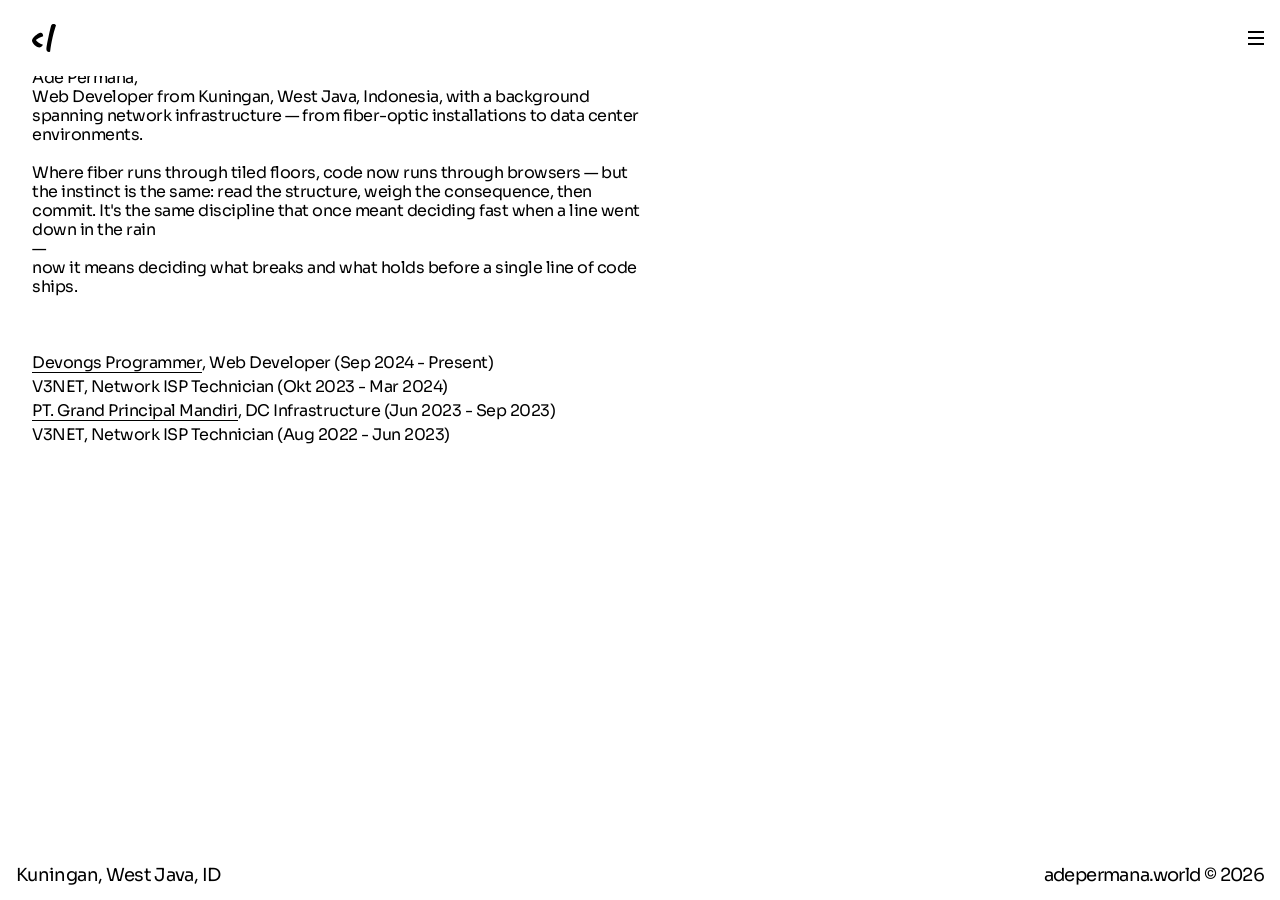
==== index.html @ f118a85d "update" ====
<!DOCTYPE html>
<html lang="en">

<head>
  <meta charset="utf-8" />
  <meta http-equiv="refresh" content="900" />
  <meta http-equiv="X-UA-Compatible" content="IE=9" />
  <meta http-equiv="Content-Type" content="text/html; charset=utf-8" />
  <meta name="viewport" content="width=device-width, initial-scale=1, user-scalable=no,minimal-ui" />

  <!-- primary information-->
  <title>Home - Ade Permana</title>
  <meta name="description" content="Home - Ade Permana" />
  <meta name="keywords" content="Home, Ade Permana" />

  <!-- ie fix for html5 tags--><!--[if lt IE 9]><script src='http://html5shiv.googlecode.com/svn/trunk/html5.js'></script><![endif]-->

  <!-- author-->
  <meta name="author" content="Obor Logica" />
  <meta name="copyright" content="2026 Obor Logica. All Right Reserved" />

  <!-- user agent crawler-->
  <meta name="robots" content="index, follow" />
  <meta name="googlebot" content="index, follow" />
  <meta name="googlebot-news" content="index, follow" />
  <meta name="msnbot" content="index, follow" />
  <meta name="webcrawlers" content="index, follow" />
  <meta name="spiders" content="index, follow" />

  <!-- canonical-->
  <link rel="canonical" href="https://www.adepermana.world" />

  <!-- og (google, facebook, linkedin, slack, discord, etc)-->
  <meta property="og:locale" content="en_US" />
  <meta property="og:type" content="website" />
  <meta property="og:title" content="Home - Ade Permana" />
  <meta property="og:description" content="Home - Ade Permana" />
  <meta property="og:url" content="https://www.adepermana.world" />
  <meta property="og:site_name" content="adepermana.world" />
  <meta property="og:image" content="assets/img/default/og-facebook.jpg" />
  <meta property="og:image:type" content="image/jpeg" />

  <!-- twitter card-->
  <meta name="twitter:card" content="summary_large_image" />
  <meta name="twitter:title" content="Home - Ade Permana" />
  <meta name="twitter:description" content="Home - Ade Permana" />
  <meta name="twitter:site" content="@adepermana.world" />
  <meta name="twitter:site:id" content="@adepermana.world" />
  <meta name="twitter:domain" content="adepermana.world" />
  <meta name="twitter:url" content="https://www.adepermana.world" />
  <meta name="twitter:image:src" content="assets/img/default/twitter-card.jpg" />
  <meta name="twitter:creator" content="@adepermana.world" />

  <!-- ============ icon ============--><!-- web favicon-->
  <link rel="shortcut icon" href="assets/img/homescreen/favicon.ico" />

  <!-- android add to home screen-->
  <link rel="manifest" href="assets/js/data/manifest.json" />
  <meta name="application-name" content="Ade Permana" />
  <meta name="mobile-web-app-capable" content="yes" />
  <meta name="theme-color" content="#fff" />
  <link rel="icon" type="image/png" sizes="16x16" href="assets/img/homescreen/favicon-16x16.png" />
  <link rel="icon" type="image/png" sizes="32x32" href="assets/img/homescreen/favicon-32x32.png" />
  <link rel="icon" type="image/png" sizes="96x96" href="assets/img/homescreen/favicon-96x96.png" />
  <link rel="icon" type="image/png" sizes="144x144" href="assets/img/homescreen/android-icon-144x144.png" />
  <link rel="icon" type="image/png" sizes="192x192" href="assets/img/homescreen/android-icon-192x192.png" />

  <!-- windows microsoft-->
  <meta name="msapplication-TileColor" content="#fff" />
  <meta name="msapplication-TileImage" content="assets/img/homescreen/ms-icon-144x144.png" />

  <!-- apple add to home screen-->
  <meta name="apple-mobile-web-app-title" content="Ade Permana" />
  <meta name="apple-mobile-web-app-capable" content="yes" />
  <meta name="apple-mobile-web-app-status-bar-style" content="#fff" />
  <link rel="apple-touch-icon" href="assets/img/homescreen/apple-icon.png" />
  <link rel="apple-touch-icon" sizes="57x57" href="assets/img/homescreen/apple-icon-57x57.png" />
  <link rel="apple-touch-icon" sizes="60x60" href="assets/img/homescreen/apple-icon-60x60.png" />
  <link rel="apple-touch-icon" sizes="72x72" href="assets/img/homescreen/apple-icon-72x72.png" />
  <link rel="apple-touch-icon" sizes="76x76" href="assets/img/homescreen/apple-icon-76x76.png" />
  <link rel="apple-touch-icon" sizes="114x114" href="assets/img/homescreen/apple-icon-114x114.png" />
  <link rel="apple-touch-icon" sizes="120x120" href="assets/img/homescreen/apple-icon-120x120.png" />
  <link rel="apple-touch-icon" sizes="144x144" href="assets/img/homescreen/apple-icon-144x144.png" />
  <link rel="apple-touch-icon" sizes="152x152" href="assets/img/homescreen/apple-icon-152x152.png" />
  <link rel="apple-touch-icon" sizes="180x180" href="assets/img/homescreen/apple-icon-180x180.png" />
  <link rel="apple-touch-startup-image" href="assets/img/homescreen/apple-icon.png" />

  <!-- style-->
  <link rel="stylesheet" href="assets/css/app.min.css" />

</head>

<body class="hold-transition home">
  <!--header-->
  <div class="header">
    <div class="header__front"><a class="header__logo" href="index.html"><img src="assets/img/logo/adepermanaworld.svg"></a>
      <div class="header__frame">
        <!--burger-menu-->
        <button class="burger-menu js-burger-menu">
          <span class="burger-menu__bar"></span>
          <span class="burger-menu__bar"></span>
          <span class="burger-menu__bar"></span>
        </button>
        <!--/.burger-menu-->
      </div>
    </div>
    <div class="header__menu">
      <div class="header__main">
        <div class="header__inner">
          <ul class="header__list">
            <li class="header__item">
              <a class="header__link" href="#">About</a>
            </li>
            <li class="header__item">
              <a class="header__link" href="#">Project</a>
            </li>
          </ul>
          <div class="header__wrap">
            <div class="header__body">
              <div class="header__set">
                <div class="header__set__lang">
                  <a href="#">IN</a>
                  <span></span>
                  <a href="#">ID</a>
                </div>
                <div class="header__set__theme">
                  <button class="btn js-theme-light" type="button">LIGHT</button>
                  <span></span>
                  <button class="btn js-theme-dark" type="button">DARK</button>
                </div>
              </div>
            </div>
            <div class="header__body">
              <div class="header__socmed"><a href='#' target='_blank'>Insagram,</a><a href='#' target='_blank'>Linkedin,</a><a href='#' target='_blank'>Github</a></div>
            </div>
          </div>
        </div>
      </div>
    </div>
  </div>
  <!--/.header-->
  <div class="main-site main-site--hide js-main-site">

    <!--hero-->
    <div class="hero">
      <div class="container">
        <div class="hero__ttl load-hidden">
          <h1>Ade Permana,</h1>
          <p>Web Developer from Kuningan, West Java, Indonesia, with a background spanning network infrastructure — from fiber-optic installations to data center environments.</p>
          <br />
          <p>Where fiber runs through tiled floors, code now runs through browsers — but the instinct is the same: read the structure, weigh the consequence, then commit. It's the same discipline that once meant deciding fast when a line went down in the rain
            <br />
            —
            <br />
            now it means deciding what breaks and what holds before a single line of code ships.
          </p>
          <br />
          <br />
          <br />

          <span><a href="wa.com">Devongs Programmer</a>, Web Developer (Sep 2024 - Present)</span>
          <span>V3NET, Network ISP Technician (Okt 2023 - Mar 2024)</span>
          <span><a href="" target="_blank">PT. Grand Principal Mandiri</a>, DC Infrastructure (Jun 2023 - Sep 2023)</span>
          <span>V3NET, Network ISP Technician (Aug 2022 - Jun 2023)</span>
        </div>
      </div>
    </div>
    <!--/.hero-->
  </div>
  <!--footer-->
  <div class="footer">
    <div class="footer__inner">
      <h6 class="footer__location">Kuningan, West Java, ID</h6>
      <p class="footer__copyright">
        <a href="index.html">adepermana.world</a>
        &copy; 2026
      </p>
    </div>
  </div>
  <!--/.footer-->


  <!-- schema organization-->
  <script type="application/ld+json">
    {

      "@context": "http://schema.org",
      "@id": "https://www.adepermana.world#organization",
      "@type": "Organization",
      "name": "Ade Permana",
      "url": "https://www.adepermana.world",
      "logo": "https://www.adepermana.world/assets/img/logo/adepermanaworld.svg",
      "contactPoint": [

        {
          "@type": "ContactPoint",
          "telephone": ,
          "contactType": ,
          "areaServed":
        }
      ],
      "sameAs": ["https://www.youtube.com/adepermana.world", "https://www.facebook.com/adepermana.world", "https://www.instagram.com/adepermana.world", "https://twitter.com/adepermana.world"]
    }

  </script>

  <!-- schema website-->
  <script type="application/ld+json">
    {
      "@context": "http://schema.org",
      "@id": "https://www.adepermana.world#website",
      "@type": "WebSite",
      "url": "https://www.adepermana.world",
      "name": "Ade Permana"
    }

  </script>

  <!-- schema webpage-->
  <script type="application/ld+json">
    {
      "@context": "http://schema.org",
      "@id": "https://www.adepermana.world#webpage",
      "@type": "WebPage",
      "url": "https://www.adepermana.world",
      "name": "Ade Permana"
    }

  </script>

  <!-- script-->
  <script src="assets/js/vendor.min.js"></script>
  <script src="assets/js/app.min.js"></script>

</body>

</html>
---- assets/css/app.min.css ----
@charset "UTF-8";
/* ==========================================================================
   Vendor Index
   ========================================================================== */
/*! normalize.css v8.0.1 | MIT License | github.com/necolas/normalize.css */
/* Document
   ========================================================================== */
/**
 * 1. Correct the line height in all browsers.
 * 2. Prevent adjustments of font size after orientation changes in iOS.
 */
html {
  line-height: 1.15;
  /* 1 */
  -webkit-text-size-adjust: 100%;
  /* 2 */
}

/* Sections
   ========================================================================== */
/**
 * Remove the margin in all browsers.
 */
body {
  margin: 0;
}

/**
 * Render the `main` element consistently in IE.
 */
main {
  display: block;
}

/**
 * Correct the font size and margin on `h1` elements within `section` and
 * `article` contexts in Chrome, Firefox, and Safari.
 */
h1 {
  font-size: 2em;
  margin: 0.67em 0;
}

/* Grouping content
   ========================================================================== */
/**
 * 1. Add the correct box sizing in Firefox.
 * 2. Show the overflow in Edge and IE.
 */
hr {
  -webkit-box-sizing: content-box;
     -moz-box-sizing: content-box;
          box-sizing: content-box;
  /* 1 */
  height: 0;
  /* 1 */
  overflow: visible;
  /* 2 */
}

/**
 * 1. Correct the inheritance and scaling of font size in all browsers.
 * 2. Correct the odd `em` font sizing in all browsers.
 */
pre {
  font-family: monospace, monospace;
  /* 1 */
  font-size: 1em;
  /* 2 */
}

/* Text-level semantics
   ========================================================================== */
/**
 * Remove the gray background on active links in IE 10.
 */
a {
  background-color: transparent;
}

/**
 * 1. Remove the bottom border in Chrome 57-
 * 2. Add the correct text decoration in Chrome, Edge, IE, Opera, and Safari.
 */
abbr[title] {
  border-bottom: none;
  /* 1 */
  text-decoration: underline;
  /* 2 */
  -webkit-text-decoration: underline dotted;
          text-decoration: underline dotted;
  /* 2 */
}

/**
 * Add the correct font weight in Chrome, Edge, and Safari.
 */
b,
strong {
  font-weight: bolder;
}

/**
 * 1. Correct the inheritance and scaling of font size in all browsers.
 * 2. Correct the odd `em` font sizing in all browsers.
 */
code,
kbd,
samp {
  font-family: monospace, monospace;
  /* 1 */
  font-size: 1em;
  /* 2 */
}

/**
 * Add the correct font size in all browsers.
 */
small {
  font-size: 80%;
}

/**
 * Prevent `sub` and `sup` elements from affecting the line height in
 * all browsers.
 */
sub,
sup {
  font-size: 75%;
  line-height: 0;
  position: relative;
  vertical-align: baseline;
}

sub {
  bottom: -0.25em;
}

sup {
  top: -0.5em;
}

/* Embedded content
   ========================================================================== */
/**
 * Remove the border on images inside links in IE 10.
 */
img {
  border-style: none;
}

/* Forms
   ========================================================================== */
/**
 * 1. Change the font styles in all browsers.
 * 2. Remove the margin in Firefox and Safari.
 */
button,
input,
optgroup,
select,
textarea {
  font-family: inherit;
  /* 1 */
  font-size: 100%;
  /* 1 */
  line-height: 1.15;
  /* 1 */
  margin: 0;
  /* 2 */
}

/**
 * Show the overflow in IE.
 * 1. Show the overflow in Edge.
 */
button,
input {
  /* 1 */
  overflow: visible;
}

/**
 * Remove the inheritance of text transform in Edge, Firefox, and IE.
 * 1. Remove the inheritance of text transform in Firefox.
 */
button,
select {
  /* 1 */
  text-transform: none;
}

/**
 * Correct the inability to style clickable types in iOS and Safari.
 */
button,
[type=button],
[type=reset],
[type=submit] {
  -webkit-appearance: button;
}

/**
 * Remove the inner border and padding in Firefox.
 */
button::-moz-focus-inner,
[type=button]::-moz-focus-inner,
[type=reset]::-moz-focus-inner,
[type=submit]::-moz-focus-inner {
  border-style: none;
  padding: 0;
}

/**
 * Restore the focus styles unset by the previous rule.
 */
button:-moz-focusring,
[type=button]:-moz-focusring,
[type=reset]:-moz-focusring,
[type=submit]:-moz-focusring {
  outline: 1px dotted ButtonText;
}

/**
 * Correct the padding in Firefox.
 */
fieldset {
  padding: 0.35em 0.75em 0.625em;
}

/**
 * 1. Correct the text wrapping in Edge and IE.
 * 2. Correct the color inheritance from `fieldset` elements in IE.
 * 3. Remove the padding so developers are not caught out when they zero out
 *    `fieldset` elements in all browsers.
 */
legend {
  -webkit-box-sizing: border-box;
     -moz-box-sizing: border-box;
          box-sizing: border-box;
  /* 1 */
  color: inherit;
  /* 2 */
  display: table;
  /* 1 */
  max-width: 100%;
  /* 1 */
  padding: 0;
  /* 3 */
  white-space: normal;
  /* 1 */
}

/**
 * Add the correct vertical alignment in Chrome, Firefox, and Opera.
 */
progress {
  vertical-align: baseline;
}

/**
 * Remove the default vertical scrollbar in IE 10+.
 */
textarea {
  overflow: auto;
}

/**
 * 1. Add the correct box sizing in IE 10.
 * 2. Remove the padding in IE 10.
 */
[type=checkbox],
[type=radio] {
  -webkit-box-sizing: border-box;
     -moz-box-sizing: border-box;
          box-sizing: border-box;
  /* 1 */
  padding: 0;
  /* 2 */
}

/**
 * Correct the cursor style of increment and decrement buttons in Chrome.
 */
[type=number]::-webkit-inner-spin-button,
[type=number]::-webkit-outer-spin-button {
  height: auto;
}

/**
 * 1. Correct the odd appearance in Chrome and Safari.
 * 2. Correct the outline style in Safari.
 */
[type=search] {
  -webkit-appearance: textfield;
  /* 1 */
  outline-offset: -2px;
  /* 2 */
}

/**
 * Remove the inner padding in Chrome and Safari on macOS.
 */
[type=search]::-webkit-search-decoration {
  -webkit-appearance: none;
}

/**
 * 1. Correct the inability to style clickable types in iOS and Safari.
 * 2. Change font properties to `inherit` in Safari.
 */
::-webkit-file-upload-button {
  -webkit-appearance: button;
  /* 1 */
  font: inherit;
  /* 2 */
}

/* Interactive
   ========================================================================== */
/*
 * Add the correct display in Edge, IE 10+, and Firefox.
 */
details {
  display: block;
}

/*
 * Add the correct display in all browsers.
 */
summary {
  display: list-item;
}

/* Misc
   ========================================================================== */
/**
 * Add the correct display in IE 10+.
 */
template {
  display: none;
}

/**
 * Add the correct display in IE 10.
 */
[hidden] {
  display: none;
}

/**
 * Owl Carousel v2.3.4
 * Copyright 2013-2018 David Deutsch
 * Licensed under: SEE LICENSE IN https://github.com/OwlCarousel2/OwlCarousel2/blob/master/LICENSE
 */
.owl-carousel, .owl-carousel .owl-item {
  -webkit-tap-highlight-color: transparent;
  position: relative;
}

.owl-carousel {
  display: none;
  width: 100%;
  z-index: 1;
}

.owl-carousel .owl-stage {
  position: relative;
  -ms-touch-action: pan-Y;
  touch-action: manipulation;
  -moz-backface-visibility: hidden;
}

.owl-carousel .owl-stage:after {
  content: ".";
  display: block;
  clear: both;
  visibility: hidden;
  line-height: 0;
  height: 0;
}

.owl-carousel .owl-stage-outer {
  position: relative;
  overflow: hidden;
  -webkit-transform: translate3d(0, 0, 0);
}

.owl-carousel .owl-item, .owl-carousel .owl-wrapper {
  -webkit-backface-visibility: hidden;
  -moz-backface-visibility: hidden;
  -ms-backface-visibility: hidden;
  -webkit-transform: translate3d(0, 0, 0);
  -moz-transform: translate3d(0, 0, 0);
  -ms-transform: translate3d(0, 0, 0);
}

.owl-carousel .owl-item {
  min-height: 1px;
  float: left;
  -webkit-backface-visibility: hidden;
  -webkit-touch-callout: none;
}

.owl-carousel .owl-item img {
  display: block;
  width: 100%;
}

.owl-carousel .owl-dots.disabled, .owl-carousel .owl-nav.disabled {
  display: none;
}

.no-js .owl-carousel, .owl-carousel.owl-loaded {
  display: block;
}

.owl-carousel .owl-dot, .owl-carousel .owl-nav .owl-next, .owl-carousel .owl-nav .owl-prev {
  cursor: pointer;
  -webkit-user-select: none;
  -moz-user-select: none;
  -ms-user-select: none;
  user-select: none;
}

.owl-carousel .owl-nav button.owl-next, .owl-carousel .owl-nav button.owl-prev, .owl-carousel button.owl-dot {
  background: 0 0;
  color: inherit;
  border: none;
  padding: 0 !important;
  font: inherit;
}

.owl-carousel.owl-loading {
  opacity: 0;
  display: block;
}

.owl-carousel.owl-hidden {
  opacity: 0;
}

.owl-carousel.owl-refresh .owl-item {
  visibility: hidden;
}

.owl-carousel.owl-drag .owl-item {
  -ms-touch-action: pan-y;
  touch-action: pan-y;
  -webkit-user-select: none;
  -moz-user-select: none;
  -ms-user-select: none;
  user-select: none;
}

.owl-carousel.owl-grab {
  cursor: move;
  cursor: -webkit-grab;
  cursor: -moz-grab;
  cursor: grab;
}

.owl-carousel.owl-rtl {
  direction: rtl;
}

.owl-carousel.owl-rtl .owl-item {
  float: right;
}

.owl-carousel .animated {
  -webkit-animation-duration: 1s;
     -moz-animation-duration: 1s;
          animation-duration: 1s;
  -webkit-animation-fill-mode: both;
     -moz-animation-fill-mode: both;
          animation-fill-mode: both;
}

.owl-carousel .owl-animated-in {
  z-index: 0;
}

.owl-carousel .owl-animated-out {
  z-index: 1;
}

.owl-carousel .fadeOut {
  -webkit-animation-name: fadeOut;
     -moz-animation-name: fadeOut;
          animation-name: fadeOut;
}

@-webkit-keyframes fadeOut {
  0% {
    opacity: 1;
  }
  100% {
    opacity: 0;
  }
}

@-moz-keyframes fadeOut {
  0% {
    opacity: 1;
  }
  100% {
    opacity: 0;
  }
}

@keyframes fadeOut {
  0% {
    opacity: 1;
  }
  100% {
    opacity: 0;
  }
}
.owl-height {
  -webkit-transition: height 0.5s ease-in-out;
  -moz-transition: height 0.5s ease-in-out;
  transition: height 0.5s ease-in-out;
}

.owl-carousel .owl-item .owl-lazy {
  opacity: 0;
  -webkit-transition: opacity 0.4s ease;
  -moz-transition: opacity 0.4s ease;
  transition: opacity 0.4s ease;
}

.owl-carousel .owl-item .owl-lazy:not([src]), .owl-carousel .owl-item .owl-lazy[src^=""] {
  max-height: 0;
}

.owl-carousel .owl-item img.owl-lazy {
  -webkit-transform-style: preserve-3d;
     -moz-transform-style: preserve-3d;
          transform-style: preserve-3d;
}

.owl-carousel .owl-video-wrapper {
  position: relative;
  height: 100%;
  background: #000;
}

.owl-carousel .owl-video-play-icon {
  position: absolute;
  height: 80px;
  width: 80px;
  left: 50%;
  top: 50%;
  margin-left: -40px;
  margin-top: -40px;
  background: url(owl.video.play.png) no-repeat;
  cursor: pointer;
  z-index: 1;
  -webkit-backface-visibility: hidden;
  -webkit-transition: -webkit-transform 0.1s ease;
  transition: -webkit-transform 0.1s ease;
  -moz-transition: transform 0.1s ease, -moz-transform 0.1s ease;
  transition: transform 0.1s ease;
  transition: transform 0.1s ease, -webkit-transform 0.1s ease, -moz-transform 0.1s ease;
}

.owl-carousel .owl-video-play-icon:hover {
  -ms-transform: scale(1.3, 1.3);
  -webkit-transform: scale(1.3, 1.3);
     -moz-transform: scale(1.3, 1.3);
          transform: scale(1.3, 1.3);
}

.owl-carousel .owl-video-playing .owl-video-play-icon, .owl-carousel .owl-video-playing .owl-video-tn {
  display: none;
}

.owl-carousel .owl-video-tn {
  opacity: 0;
  height: 100%;
  background-position: center center;
  background-repeat: no-repeat;
  background-size: contain;
  -webkit-transition: opacity 0.4s ease;
  -moz-transition: opacity 0.4s ease;
  transition: opacity 0.4s ease;
}

.owl-carousel .owl-video-frame {
  position: relative;
  z-index: 1;
  height: 100%;
  width: 100%;
}

/* ==========================================================================
   Helper Index
   ========================================================================== */
/* ==========================================================================
   Mixin
   ========================================================================== */
/* text-indent-hide
  ========================================================================== */
/* ellipsis
  ========================================================================== */
/* multiline-ellipsis
  ========================================================================== */
/* Shadow
   ========================================================================== */
/* Radius
   ========================================================================== */
/* clearfix
    ========================================================================== */
/* remove-tap-highlight
  ========================================================================== */
/* scroll
  ========================================================================== */
/* placeholder-color
   ========================================================================== */
/* firefox-browser
  ========================================================================== */
/* ==========================================================================
   Functions
   ========================================================================== */
/* ==========================================================================
   Base Index
   ========================================================================== */
/* ==========================================================================
   Reboot
   ========================================================================== */
/*/
 * Base
 * -----------------------------------------------------------------------------
/*/
*,
*::after,
*::before {
  -webkit-box-sizing: border-box;
     -moz-box-sizing: border-box;
          box-sizing: border-box;
  -webkit-text-stroke-width: 0;
  -webkit-text-stroke-color: transparent;
}

html {
  min-height: 100%;
  font-size: 62.5%;
  /* 1rem == 10px */
  position: relative;
}

body {
  -webkit-font-smoothing: antialiased;
  -moz-osx-font-smoothing: grayscale;
  padding: 0;
}

@-ms-viewport {
  width: device-width;
}
[hidden] {
  display: none !important;
}

a {
  font-weight: inherit;
  outline: 0;
  color: inherit;
}
a:hover, a:active, a:focus {
  outline: 0;
}

a img {
  border: none;
}

img {
  max-width: 100%;
  vertical-align: middle;
  border-style: none;
  font-size: 1.2rem;
}

svg {
  overflow: hidden;
  vertical-align: middle;
}

hr {
  -webkit-box-sizing: content-box;
     -moz-box-sizing: content-box;
          box-sizing: content-box;
  overflow: visible;
}

header,
section,
footer,
aside,
nav,
main,
article,
figure {
  display: block;
}

strong,
b {
  font-weight: bold;
}

em,
i {
  font-style: italic;
}

u {
  text-decoration: underline;
}

small {
  font-size: 80%;
}

sub,
sup {
  position: relative;
  font-size: 75%;
  line-height: 1;
  vertical-align: baseline;
}

sub {
  bottom: -0.25em;
}

sup {
  top: -0.5em;
}

p,
ul,
ol,
table,
h1,
h2,
h3,
h4,
h5,
h6 {
  margin: 0 0 16px;
}

h1,
h2,
h3,
h4,
h5,
h6 {
  line-height: 1.3;
}

ul, ol {
  padding-left: 24px;
}

pre,
code,
kbd,
samp {
  font-family: SFMono-Regular, Menlo, Monaco, Consolas, "Liberation Mono", "Courier New", monospace;
  font-size: 1em;
}

pre {
  margin-top: 0;
  margin-bottom: 1rem;
  overflow: auto;
  -ms-overflow-style: scrollbar;
}

fieldset {
  min-width: 0;
  padding: 0;
  margin: 0;
  border: 0;
}

/*/
 * Form
 * -----------------------------------------------------------------------------
/*/
label,
button {
  -webkit-tap-highlight-color: rgba(0, 0, 0, 0);
  -webkit-user-select: none;
     -moz-user-select: none;
      -ms-user-select: none;
          user-select: none;
}

input,
button,
select,
optgroup,
textarea {
  font-family: inherit;
  font-size: 100%;
  line-height: inherit;
  margin: 0;
  outline: 0;
}

button,
select {
  text-transform: none;
}

select,
option {
  outline: 0;
}
select:active, select:hover,
option:active,
option:hover {
  outline: 0;
}

button {
  cursor: pointer;
}

input[type=number]::-webkit-inner-spin-button,
input[type=number]::-webkit-outer-spin-button {
  -webkit-appearance: none;
  -moz-appearance: none;
  appearance: none;
  margin: 0;
  height: auto;
}

[type=search]::-webkit-search-cancel-button,
[type=search]::-webkit-search-decoration,
[type=search] {
  -webkit-appearance: none;
}

::-webkit-file-upload-button {
  font: inherit;
  -webkit-appearance: button;
}

input[type=number] {
  -moz-appearance: textfield;
}

/*/
 * Table
 * -----------------------------------------------------------------------------
/*/
table {
  border-collapse: collapse;
}

th {
  text-align: inherit;
}

/* ==========================================================================
   Project Index
   ========================================================================== */
/* ==========================================================================
   Init Index
   ========================================================================== */
/* ==========================================================================
 Init: Fonts
 ========================================================================== */
@font-face {
  font-family: "Sora";
  src: url("../fonts/Sora-Bold.woff") format("woff"), url("../fonts/Sora-Bold.ttf") format("truetype");
  font-weight: 700;
  font-style: normal;
  font-display: swap;
}
@font-face {
  font-family: "Sora";
  src: url("../fonts/Sora-Medium.woff") format("woff"), url("../fonts/Sora-Medium.ttf") format("truetype");
  font-weight: 500;
  font-style: normal;
  font-display: swap;
}
@font-face {
  font-family: "Sora";
  src: url("../fonts/Sora-Regular.woff") format("woff"), url("../fonts/Sora-Regular.ttf") format("truetype");
  font-weight: 400;
  font-style: normal;
  font-display: swap;
}
@font-face {
  font-family: "Sora";
  src: url("../fonts/Sora-SemiBold.woff") format("woff"), url("../fonts/Sora-SemiBold.ttf") format("truetype");
  font-weight: 600;
  font-style: normal;
  font-display: swap;
}
@font-face {
  font-family: "adepermana";
  src: url("../fonts/icons/adepermana.ttf?64y16h") format("truetype"), url("../fonts/icons/adepermana.woff?64y16h") format("woff");
  font-weight: normal;
  font-style: normal;
  font-display: block;
}
/* ==========================================================================
   Variable Index
   ========================================================================== */
/* ==========================================================================
   Variable: Colors
   ========================================================================== */
/* ==========================================================================
   Variable: Grid
   ========================================================================== */
/* ==========================================================================
   Variable: Screen
   ========================================================================== */
/* ==========================================================================
   Variable: Shadow
   ========================================================================== */
/* ==========================================================================
   Variable: Radius
   ========================================================================== */
/* ==========================================================================
   Variable: Typography
   ========================================================================== */
/* ==========================================================================
   Variable: z-index
   ========================================================================== */
/* ==========================================================================
   Mixins Index
   ========================================================================== */
/* ==========================================================================
   Mixin Font Size
   ========================================================================== */
/* ==========================================================================
   Mixin: Responsive
   ========================================================================== */
/* ==========================================================================
   Init: Default
   ========================================================================== */
html.sr .load-hidden {
  visibility: hidden;
}

body {
  font-family: "Sora", sans-serif;
  font-weight: 400;
  background-color: #fff;
  color: #000;
  font-size: 1.6rem;
  line-height: 1.9rem;
  letter-spacing: -0.5px;
}
body.rm-scroll {
  overflow: hidden;
  -ms-touch-action: none;
      touch-action: none;
}
body.hold-transition *,
body.hold-transition *::before,
body.hold-transition *::after {
  -webkit-transition: none !important;
  -moz-transition: none !important;
  transition: none !important;
}

h1 {
  font-size: 4.8rem;
  line-height: 4.8rem;
  font-weight: 700;
}

h2 {
  font-size: 3.2rem;
  line-height: 3.2rem;
  font-weight: 700;
}

h3 {
  font-size: 2.4rem;
  line-height: 2.4rem;
  letter-spacing: -0.64px;
  font-weight: 700;
}

h4 {
  font-size: 2rem;
  line-height: 2.2rem;
  letter-spacing: -0.64px;
  font-weight: 700;
}

h5 {
  font-size: 1.8rem;
  line-height: 1.8rem;
  letter-spacing: -0.64px;
  font-weight: 700;
}

h6 {
  font-size: 1.6rem;
  line-height: 1.9rem;
  letter-spacing: -0.5px;
  font-weight: 700;
}

p,
li,
td,
label {
  font-size: 1.6rem;
  line-height: 1.9rem;
  letter-spacing: -0.5px;
}

strong,
b {
  font-weight: 700;
}

/* ==========================================================================
   Grid Index
   ========================================================================== */
/* ==========================================================================
   Grid System
   ========================================================================== */
.container {
  width: 100%;
  max-width: 1920px;
  margin-left: auto;
  margin-right: auto;
}
@media only screen and (max-width: 1920px) {
  .container {
    max-width: initial;
    padding-left: 32px;
    padding-right: 32px;
  }
}
@media only screen and (max-width: 1199.98px) {
  .container {
    padding-left: 24px;
    padding-right: 24px;
  }
}
@media only screen and (max-width: 767.98px) {
  .container {
    padding-left: 16px;
    padding-right: 16px;
  }
}

.main-site {
  width: 100%;
  min-height: 100vh;
  padding-top: 60px;
}
.home .main-site {
  display: -webkit-box;
  display: -webkit-flex;
  display: -moz-box;
  display: -ms-flexbox;
  display: flex;
  -webkit-box-orient: vertical;
  -webkit-box-direction: normal;
  -webkit-flex-direction: column;
     -moz-box-orient: vertical;
     -moz-box-direction: normal;
      -ms-flex-direction: column;
          flex-direction: column;
  -webkit-box-pack: justify;
  -webkit-justify-content: space-between;
     -moz-box-pack: justify;
      -ms-flex-pack: justify;
          justify-content: space-between;
  min-height: 720px;
  height: 100vh;
  overflow: hidden;
}
@media only screen and (max-width: 1199.98px) {
  .home .main-site {
    min-height: 540px;
  }
}
@media only screen and (max-width: 991.98px) {
  .home .main-site {
    height: -moz-calc(var(--vh, 1vh) * 100);
    height: calc(var(--vh, 1vh) * 100);
  }
}
@media only screen and (max-width: 991.98px) {
  .main-site {
    padding-top: 56px;
  }
}
@media only screen and (max-width: 767.98px) {
  .main-site {
    padding-top: 45px;
  }
}

/* ==========================================================================
   Elements Index
   ========================================================================== */
/* ==========================================================================
   font-icon
   ========================================================================== */
.fi {
  /* use !important to prevent issues with browser extensions that change fonts */
  font-family: "adepermana" !important;
  speak: never;
  font-style: normal;
  font-weight: normal;
  font-variant: normal;
  text-transform: none;
  line-height: 1;
  /* Better Font Rendering =========== */
  -webkit-font-smoothing: antialiased;
  -moz-osx-font-smoothing: grayscale;
}

.fi-chevron-top-small:before {
  content: "";
}

.fi-chevron-right-small:before {
  content: "";
}

.fi-chevron-left-small:before {
  content: "";
}

.fi-chevron-bottom-small:before {
  content: "";
}

.fi-unmute:before {
  content: "";
}

.fi-play:before {
  content: "";
}

.fi-pause:before {
  content: "";
}

.fi-mute:before {
  content: "";
}

.fi-chevron-up:before {
  content: "";
}

.fi-chevron-right:before {
  content: "";
}

.fi-chevron-left:before {
  content: "";
}

.fi-chevron-down:before {
  content: "";
}

.fi-arrow-right:before {
  content: "";
}

/* ==========================================================================
   Elements Button
   ========================================================================== */
.btn {
  padding: 0;
  margin: 0;
  border: 0;
  outline: 0;
  background: transparent;
}

/* ==========================================================================
   Elements Buger Menu
   ========================================================================== */
.burger-menu {
  display: inline-block;
  vertical-align: middle;
  width: 48px;
  height: 48px;
  background-color: transparent;
  border: 0;
  outline: 0;
  padding: 12px;
  -webkit-tap-highlight-color: rgba(0, 0, 0, 0);
  -webkit-user-select: none;
     -moz-user-select: none;
      -ms-user-select: none;
          user-select: none;
  user-select: none;
  cursor: pointer;
  position: relative;
  z-index: 2;
}
@media only screen and (max-width: 767.98px) {
  .burger-menu {
    width: 40px;
    height: 40px;
  }
}
.burger-menu__bar {
  width: 16px;
  height: 2px;
  display: block;
  margin: 0 auto 4px;
  -webkit-transition: all 0.4s ease;
  -moz-transition: all 0.4s ease;
  transition: all 0.4s ease;
  background-color: #000;
}
.show-menu .burger-menu__bar:nth-child(1) {
  -webkit-transform: rotate(-315.5deg) scaleX(1.12);
     -moz-transform: rotate(-315.5deg) scaleX(1.12);
      -ms-transform: rotate(-315.5deg) scaleX(1.12);
          transform: rotate(-315.5deg) scaleX(1.12);
  -webkit-transform-origin: top left;
     -moz-transform-origin: top left;
      -ms-transform-origin: top left;
          transform-origin: top left;
}
.show-menu .burger-menu__bar:nth-child(2) {
  opacity: 0;
}
.show-book-now .burger-menu__bar:nth-child(2) {
  opacity: 0;
}
.show-menu .burger-menu__bar:nth-child(3) {
  -webkit-transform: rotate(-44.5deg) scaleX(1.12);
     -moz-transform: rotate(-44.5deg) scaleX(1.12);
      -ms-transform: rotate(-44.5deg) scaleX(1.12);
          transform: rotate(-44.5deg) scaleX(1.12);
  -webkit-transform-origin: bottom left;
     -moz-transform-origin: bottom left;
      -ms-transform-origin: bottom left;
          transform-origin: bottom left;
}
.burger-menu__bar:last-child {
  margin-bottom: 0;
}

/* ==========================================================================
   Elements: category
   ========================================================================== */
@media only screen and (max-width: 991.98px) {
  .category {
    border-radius: 8px;
    background-color: #000;
    color: #fff;
  }
}
.category__dropdown {
  display: none;
}
.category__dropdown__btn {
  position: relative;
  width: 100%;
  padding: 15px 16px;
  font-size: 1.4rem;
  line-height: 1.6rem;
  letter-spacing: -0.5px;
  color: #fff;
  text-align: left;
}
.category__dropdown__btn::after {
  content: "";
  position: absolute;
  top: 50%;
  right: 16px;
  -webkit-transform: translateY(-50%);
     -moz-transform: translateY(-50%);
      -ms-transform: translateY(-50%);
          transform: translateY(-50%);
  /* use !important to prevent issues with browser extensions that change fonts */
  font-family: "adepermana" !important;
  speak: never;
  font-style: normal;
  font-weight: normal;
  font-variant: normal;
  text-transform: none;
  font-size: 2.4rem;
  line-height: 1;
  /* Better Font Rendering =========== */
  -webkit-font-smoothing: antialiased;
  -moz-osx-font-smoothing: grayscale;
  -webkit-transition: all 0.3s ease;
  -moz-transition: all 0.3s ease;
  transition: all 0.3s ease;
}
.category__dropdown__btn.active::after {
  -webkit-transform: translateY(-50%) rotate(180deg);
     -moz-transform: translateY(-50%) rotate(180deg);
      -ms-transform: translateY(-50%) rotate(180deg);
          transform: translateY(-50%) rotate(180deg);
}
@media only screen and (max-width: 991.98px) {
  .category__dropdown {
    display: block;
  }
}
@media only screen and (max-width: 991.98px) {
  .category__panel {
    display: none;
  }
}
.category__list {
  display: -webkit-box;
  display: -webkit-flex;
  display: -moz-box;
  display: -ms-flexbox;
  display: flex;
  -webkit-box-pack: center;
  -webkit-justify-content: center;
     -moz-box-pack: center;
      -ms-flex-pack: center;
          justify-content: center;
  margin: -20px;
  list-style: none;
  padding: 0;
  white-space: nowrap;
  overflow-y: hidden;
  overflow-x: auto;
  -webkit-overflow-scrolling: touch;
  -ms-overflow-style: none;
}
.category__list::-webkit-scrollbar {
  -webkit-appearance: none;
  display: none;
  width: 0;
}
@media only screen and (max-width: 991.98px) {
  .category__list {
    display: block;
    margin: 0;
    overflow: hidden;
  }
}
.category__item {
  padding: 20px;
}
@media only screen and (max-width: 991.98px) {
  .category__item {
    padding: 0;
  }
}
.category__item--active .category__btn {
  opacity: 1;
}
.category__item--active .category__btn::after {
  -webkit-transform: translateY(4px) scaleX(1);
     -moz-transform: translateY(4px) scaleX(1);
      -ms-transform: translateY(4px) scaleX(1);
          transform: translateY(4px) scaleX(1);
  -webkit-transform-origin: left;
     -moz-transform-origin: left;
      -ms-transform-origin: left;
          transform-origin: left;
}
.category__btn {
  position: relative;
  padding: 0;
  font-size: 1.4rem;
  line-height: 1.6rem;
  letter-spacing: -0.5px;
  opacity: 0.5;
  -webkit-transition: all 0.3s ease;
  -moz-transition: all 0.3s ease;
  transition: all 0.3s ease;
}
@media only screen and (max-width: 991.98px) {
  .category__btn {
    width: 100%;
    padding: 15px 16px;
    text-align: left;
    color: #fff;
    opacity: 1;
  }
}
.category__btn::after {
  content: "";
  position: absolute;
  bottom: 0;
  left: 0;
  width: 100%;
  border-bottom: 1px solid #004e92;
  -webkit-transform: translateY(4px) scaleX(0);
     -moz-transform: translateY(4px) scaleX(0);
      -ms-transform: translateY(4px) scaleX(0);
          transform: translateY(4px) scaleX(0);
  -webkit-transform-origin: right;
     -moz-transform-origin: right;
      -ms-transform-origin: right;
          transform-origin: right;
  -webkit-transition: -webkit-transform 0.3s ease;
  transition: -webkit-transform 0.3s ease;
  -moz-transition: transform 0.3s ease, -moz-transform 0.3s ease;
  transition: transform 0.3s ease;
  transition: transform 0.3s ease, -webkit-transform 0.3s ease, -moz-transform 0.3s ease;
}
@media only screen and (max-width: 991.98px) {
  .category__btn::after {
    display: none;
  }
}
.category__btn:hover {
  opacity: 1;
}

/* ==========================================================================
   Header
   ========================================================================== */
.header {
  position: absolute;
  top: 0;
  left: 0;
  z-index: 9;
  background-color: #fff;
  width: 100%;
  padding: 24px 0;
}
@media only screen and (max-width: 767.98px) {
  .header {
    padding: 16px 0;
  }
}
.header__front {
  padding-left: 32px;
  position: relative;
}
@media only screen and (max-width: 1199.98px) {
  .header__front {
    padding-left: 24px;
  }
}
@media only screen and (max-width: 767.98px) {
  .header__front {
    padding-left: 16px;
  }
}
.header__logo {
  display: block;
  width: 24px;
  -webkit-tap-highlight-color: rgba(0, 0, 0, 0);
  -webkit-user-select: none;
     -moz-user-select: none;
      -ms-user-select: none;
          user-select: none;
}
@media only screen and (max-width: 991.98px) {
  .header__logo {
    width: 21px;
  }
}
@media only screen and (max-width: 767.98px) {
  .header__logo {
    width: 18px;
  }
}
.header__logo img {
  width: 100%;
  display: block;
  object-fit: contain;
}
.header__frame {
  position: absolute;
  top: 50%;
  right: 0;
  -webkit-transform: translateY(-50%);
     -moz-transform: translateY(-50%);
      -ms-transform: translateY(-50%);
          transform: translateY(-50%);
  z-index: 4;
}
.header__menu {
  position: fixed;
  top: 0;
  right: 0;
  width: 100%;
  height: 100%;
  z-index: 1;
  display: -webkit-box;
  display: -webkit-flex;
  display: -moz-box;
  display: -ms-flexbox;
  display: flex;
  -webkit-box-orient: horizontal;
  -webkit-box-direction: reverse;
  -webkit-flex-direction: row-reverse;
     -moz-box-orient: horizontal;
     -moz-box-direction: reverse;
      -ms-flex-direction: row-reverse;
          flex-direction: row-reverse;
  visibility: hidden;
  -webkit-transition: all 0s ease 0.95s;
  -moz-transition: all 0s ease 0.95s;
  transition: all 0s ease 0.95s;
  cursor: pointer;
}
@media only screen and (max-width: 991.98px) {
  .header__menu {
    visibility: visible;
    -webkit-transform: translateY(-100%);
       -moz-transform: translateY(-100%);
        -ms-transform: translateY(-100%);
            transform: translateY(-100%);
    -webkit-transition: -webkit-transform 0.5s cubic-bezier(0.77, 0, 0.175, 1) 0.35s;
    transition: -webkit-transform 0.5s cubic-bezier(0.77, 0, 0.175, 1) 0.35s;
    -moz-transition: transform 0.5s cubic-bezier(0.77, 0, 0.175, 1) 0.35s, -moz-transform 0.5s cubic-bezier(0.77, 0, 0.175, 1) 0.35s;
    transition: transform 0.5s cubic-bezier(0.77, 0, 0.175, 1) 0.35s;
    transition: transform 0.5s cubic-bezier(0.77, 0, 0.175, 1) 0.35s, -webkit-transform 0.5s cubic-bezier(0.77, 0, 0.175, 1) 0.35s, -moz-transform 0.5s cubic-bezier(0.77, 0, 0.175, 1) 0.35s;
  }
}
.header__menu::after {
  content: "";
  position: absolute;
  top: 0;
  left: 0;
  width: 100%;
  height: 100%;
  background-color: rgba(0, 0, 0, 0.4);
  opacity: 0;
  visibility: hidden;
  -webkit-transition: all 0.5s ease 0.2s;
  -moz-transition: all 0.5s ease 0.2s;
  transition: all 0.5s ease 0.2s;
}
@media only screen and (max-width: 991.98px) {
  .header__menu::after {
    display: none;
  }
}
.show-menu .header__menu::after {
  opacity: 1;
  visibility: visible;
  -webkit-transition: all 0.5s ease 0s;
  -moz-transition: all 0.5s ease 0s;
  transition: all 0.5s ease 0s;
}
.show-menu .header__menu {
  visibility: visible;
  -webkit-transition-delay: 0s;
     -moz-transition-delay: 0s;
          transition-delay: 0s;
}
@media only screen and (max-width: 991.98px) {
  .show-menu .header__menu {
    -webkit-transform: translateY(0);
       -moz-transform: translateY(0);
        -ms-transform: translateY(0);
            transform: translateY(0);
  }
}
.header__main {
  position: relative;
  z-index: 1;
  width: 50%;
  height: 100%;
  background-color: #fff;
  padding: 68px 16px 16px;
  -webkit-transform: translateX(100%);
     -moz-transform: translateX(100%);
      -ms-transform: translateX(100%);
          transform: translateX(100%);
  -webkit-transition: -webkit-transform 0.67s cubic-bezier(0.77, 0, 0.175, 1) 0.2s;
  transition: -webkit-transform 0.67s cubic-bezier(0.77, 0, 0.175, 1) 0.2s;
  -moz-transition: transform 0.67s cubic-bezier(0.77, 0, 0.175, 1) 0.2s, -moz-transform 0.67s cubic-bezier(0.77, 0, 0.175, 1) 0.2s;
  transition: transform 0.67s cubic-bezier(0.77, 0, 0.175, 1) 0.2s;
  transition: transform 0.67s cubic-bezier(0.77, 0, 0.175, 1) 0.2s, -webkit-transform 0.67s cubic-bezier(0.77, 0, 0.175, 1) 0.2s, -moz-transform 0.67s cubic-bezier(0.77, 0, 0.175, 1) 0.2s;
  cursor: default;
  overflow-x: hidden;
  overflow-y: auto;
  -webkit-overflow-scrolling: touch;
  -ms-overflow-style: none;
}
.header__main::-webkit-scrollbar {
  -webkit-appearance: none;
  display: none;
  width: 0;
}
@media only screen and (max-width: 991.98px) {
  .header__main {
    -webkit-transform: none;
       -moz-transform: none;
        -ms-transform: none;
            transform: none;
    width: 100%;
    padding: 64px 16px 16px;
  }
}
@media only screen and (max-width: 767.98px) {
  .header__main {
    padding: 50px 12px 12px;
  }
}
.show-menu .header__main {
  -webkit-transform: translateX(0);
     -moz-transform: translateX(0);
      -ms-transform: translateX(0);
          transform: translateX(0);
  -webkit-transition-delay: 0s;
     -moz-transition-delay: 0s;
          transition-delay: 0s;
}
@media only screen and (max-width: 991.98px) {
  .show-menu .header__main {
    -webkit-transform: none;
       -moz-transform: none;
        -ms-transform: none;
            transform: none;
  }
}
.header__inner {
  display: -webkit-box;
  display: -webkit-flex;
  display: -moz-box;
  display: -ms-flexbox;
  display: flex;
  -webkit-flex-wrap: wrap;
      -ms-flex-wrap: wrap;
          flex-wrap: wrap;
  -webkit-box-orient: vertical;
  -webkit-box-direction: normal;
  -webkit-flex-direction: column;
     -moz-box-orient: vertical;
     -moz-box-direction: normal;
      -ms-flex-direction: column;
          flex-direction: column;
  -webkit-box-pack: justify;
  -webkit-justify-content: space-between;
     -moz-box-pack: justify;
      -ms-flex-pack: justify;
          justify-content: space-between;
  min-height: 100%;
}
.header__list {
  list-style: none;
  margin: 0;
  padding: 0;
  padding-bottom: 16px;
}
@media only screen and (max-width: 767.98px) {
  .header__list {
    padding-bottom: 12px;
  }
}
.header__item {
  line-height: 1;
  margin-bottom: 8px;
  opacity: 0;
  visibility: hidden;
  -webkit-transform: translateY(8px);
     -moz-transform: translateY(8px);
      -ms-transform: translateY(8px);
          transform: translateY(8px);
  -webkit-transition: all 0.5s ease 0s;
  -moz-transition: all 0.5s ease 0s;
  transition: all 0.5s ease 0s;
}
@media only screen and (max-width: 767.98px) {
  .header__item {
    margin-bottom: 6px;
  }
}
.show-menu .header__item {
  opacity: 1;
  visibility: visible;
  -webkit-transform: translateY(0);
     -moz-transform: translateY(0);
      -ms-transform: translateY(0);
          transform: translateY(0);
}
.show-menu .header__item:nth-child(1) {
  -webkit-transition-delay: 360ms;
     -moz-transition-delay: 360ms;
          transition-delay: 360ms;
}
.show-menu .header__item:nth-child(2) {
  -webkit-transition-delay: 400ms;
     -moz-transition-delay: 400ms;
          transition-delay: 400ms;
}
.show-menu .header__item:nth-child(3) {
  -webkit-transition-delay: 440ms;
     -moz-transition-delay: 440ms;
          transition-delay: 440ms;
}
.show-menu .header__item:nth-child(4) {
  -webkit-transition-delay: 480ms;
     -moz-transition-delay: 480ms;
          transition-delay: 480ms;
}
.show-menu .header__item:nth-child(5) {
  -webkit-transition-delay: 520ms;
     -moz-transition-delay: 520ms;
          transition-delay: 520ms;
}
.show-menu .header__item:nth-child(6) {
  -webkit-transition-delay: 560ms;
     -moz-transition-delay: 560ms;
          transition-delay: 560ms;
}
.show-menu .header__item:nth-child(7) {
  -webkit-transition-delay: 600ms;
     -moz-transition-delay: 600ms;
          transition-delay: 600ms;
}
.show-menu .header__item:nth-child(8) {
  -webkit-transition-delay: 640ms;
     -moz-transition-delay: 640ms;
          transition-delay: 640ms;
}
.header__item:last-child {
  margin-bottom: 0;
}
.header__link {
  position: relative;
  font-size: 2rem;
  line-height: 2.2rem;
  letter-spacing: -0.64px;
  font-weight: 400;
  text-decoration: none;
  -webkit-tap-highlight-color: rgba(0, 0, 0, 0);
  -webkit-user-select: none;
     -moz-user-select: none;
      -ms-user-select: none;
          user-select: none;
}
@media only screen and (max-width: 991.98px) {
  .header__link {
    font-size: 1.8rem;
    line-height: 1.8rem;
    letter-spacing: -0.64px;
    line-height: 2.1rem;
  }
}
@media only screen and (max-width: 767.98px) {
  .header__link {
    font-size: 1.6rem;
    line-height: 1.9rem;
    letter-spacing: -0.5px;
  }
}
.header__link:hover::after {
  -webkit-transform: scale(1);
     -moz-transform: scale(1);
      -ms-transform: scale(1);
          transform: scale(1);
  -webkit-transform-origin: left;
     -moz-transform-origin: left;
      -ms-transform-origin: left;
          transform-origin: left;
}
.header__link::after {
  content: "";
  position: absolute;
  left: 0;
  bottom: 0;
  -webkit-transform: scaleX(0);
     -moz-transform: scaleX(0);
      -ms-transform: scaleX(0);
          transform: scaleX(0);
  -webkit-transform-origin: right;
     -moz-transform-origin: right;
      -ms-transform-origin: right;
          transform-origin: right;
  width: 100%;
  height: 1px;
  border-bottom: 1px solid #000;
  -webkit-transition: -webkit-transform 0.3s ease;
  transition: -webkit-transform 0.3s ease;
  -moz-transition: transform 0.3s ease, -moz-transform 0.3s ease;
  transition: transform 0.3s ease;
  transition: transform 0.3s ease, -webkit-transform 0.3s ease, -moz-transform 0.3s ease;
}
.header__wrap a,
.header__wrap button {
  font-size: 1.8rem;
  line-height: 1.8rem;
  letter-spacing: -0.64px;
  text-decoration: none;
  -webkit-transition: all 0.3s ease;
  -moz-transition: all 0.3s ease;
  transition: all 0.3s ease;
}
@media only screen and (max-width: 991.98px) {
  .header__wrap a,
.header__wrap button {
    font-size: 1.6rem;
    line-height: 1.9rem;
    letter-spacing: -0.5px;
    line-height: 1.6rem;
  }
}
@media only screen and (max-width: 767.98px) {
  .header__wrap a,
.header__wrap button {
    font-size: 1.4rem;
    line-height: 1.6rem;
    letter-spacing: -0.5px;
    line-height: 1.4rem;
  }
}
.header__body {
  opacity: 0;
  visibility: hidden;
  -webkit-transform: translateY(8px);
     -moz-transform: translateY(8px);
      -ms-transform: translateY(8px);
          transform: translateY(8px);
  -webkit-transition: all 0.5s ease 0s;
  -moz-transition: all 0.5s ease 0s;
  transition: all 0.5s ease 0s;
}
.show-menu .header__body {
  opacity: 1;
  visibility: visible;
  -webkit-transform: translateY(0);
     -moz-transform: translateY(0);
      -ms-transform: translateY(0);
          transform: translateY(0);
}
.show-menu .header__body:nth-child(1) {
  -webkit-transition-delay: 500ms;
     -moz-transition-delay: 500ms;
          transition-delay: 500ms;
}
.show-menu .header__body:nth-child(2) {
  -webkit-transition-delay: 540ms;
     -moz-transition-delay: 540ms;
          transition-delay: 540ms;
}
.show-menu .header__body:nth-child(3) {
  -webkit-transition-delay: 580ms;
     -moz-transition-delay: 580ms;
          transition-delay: 580ms;
}
.show-menu .header__body:nth-child(4) {
  -webkit-transition-delay: 620ms;
     -moz-transition-delay: 620ms;
          transition-delay: 620ms;
}
.show-menu .header__body:nth-child(5) {
  -webkit-transition-delay: 660ms;
     -moz-transition-delay: 660ms;
          transition-delay: 660ms;
}
.show-menu .header__body:nth-child(6) {
  -webkit-transition-delay: 700ms;
     -moz-transition-delay: 700ms;
          transition-delay: 700ms;
}
.show-menu .header__body:nth-child(7) {
  -webkit-transition-delay: 740ms;
     -moz-transition-delay: 740ms;
          transition-delay: 740ms;
}
.show-menu .header__body:nth-child(8) {
  -webkit-transition-delay: 780ms;
     -moz-transition-delay: 780ms;
          transition-delay: 780ms;
}
.header__set {
  display: -webkit-box;
  display: -webkit-flex;
  display: -moz-box;
  display: -ms-flexbox;
  display: flex;
  -webkit-flex-wrap: wrap;
      -ms-flex-wrap: wrap;
          flex-wrap: wrap;
  -webkit-box-pack: justify;
  -webkit-justify-content: space-between;
     -moz-box-pack: justify;
      -ms-flex-pack: justify;
          justify-content: space-between;
  border-top: 1px solid #000;
  border-bottom: 1px solid #000;
  padding: 8px 0;
}
@media only screen and (max-width: 767.98px) {
  .header__set {
    padding: 6px 0;
  }
}
.header__set__lang, .header__set__theme {
  display: -webkit-box;
  display: -webkit-flex;
  display: -moz-box;
  display: -ms-flexbox;
  display: flex;
  -webkit-box-align: center;
  -webkit-align-items: center;
     -moz-box-align: center;
      -ms-flex-align: center;
          align-items: center;
  line-height: 1;
}
.header__set__lang a,
.header__set__lang button, .header__set__theme a,
.header__set__theme button {
  -webkit-tap-highlight-color: rgba(0, 0, 0, 0);
  -webkit-user-select: none;
     -moz-user-select: none;
      -ms-user-select: none;
          user-select: none;
}
.header__set__lang a:first-child,
.header__set__lang button:first-child, .header__set__theme a:first-child,
.header__set__theme button:first-child {
  color: #7a7a7a;
}
.header__set__lang a:hover,
.header__set__lang button:hover, .header__set__theme a:hover,
.header__set__theme button:hover {
  color: #7a7a7a;
}
.header__set__lang span, .header__set__theme span {
  position: relative;
  display: block;
  margin: 0 8px;
}
.header__set__lang span::after, .header__set__theme span::after {
  content: "";
  position: absolute;
  top: 50%;
  -webkit-transform: translateY(-50%);
     -moz-transform: translateY(-50%);
      -ms-transform: translateY(-50%);
          transform: translateY(-50%);
  width: 1px;
  height: 8px;
  background-color: #000;
}
.header__socmed {
  display: -webkit-box;
  display: -webkit-flex;
  display: -moz-box;
  display: -ms-flexbox;
  display: flex;
  -webkit-box-align: center;
  -webkit-align-items: center;
     -moz-box-align: center;
      -ms-flex-align: center;
          align-items: center;
  border-bottom: 1px solid #000;
  padding: 8px 0;
}
@media only screen and (max-width: 767.98px) {
  .header__socmed {
    padding: 6px 0;
  }
}
.header__socmed a {
  position: relative;
  margin-right: 4px;
  -webkit-tap-highlight-color: rgba(0, 0, 0, 0);
  -webkit-user-select: none;
     -moz-user-select: none;
      -ms-user-select: none;
          user-select: none;
}
.header__socmed a:last-child {
  margin-right: 0;
}
.header__socmed a:hover::after {
  -webkit-transform: scale(1);
     -moz-transform: scale(1);
      -ms-transform: scale(1);
          transform: scale(1);
  -webkit-transform-origin: left;
     -moz-transform-origin: left;
      -ms-transform-origin: left;
          transform-origin: left;
}
.header__socmed a::after {
  content: "";
  position: absolute;
  left: 0;
  bottom: 0;
  -webkit-transform: scaleX(0);
     -moz-transform: scaleX(0);
      -ms-transform: scaleX(0);
          transform: scaleX(0);
  -webkit-transform-origin: right;
     -moz-transform-origin: right;
      -ms-transform-origin: right;
          transform-origin: right;
  width: 100%;
  height: 1px;
  border-bottom: 1px solid #000;
  -webkit-transition: -webkit-transform 0.3s ease;
  transition: -webkit-transform 0.3s ease;
  -moz-transition: transform 0.3s ease, -moz-transform 0.3s ease;
  transition: transform 0.3s ease;
  transition: transform 0.3s ease, -webkit-transform 0.3s ease, -moz-transform 0.3s ease;
}

/* ==========================================================================
   footer
   ========================================================================== */
.footer {
  position: absolute;
  z-index: 2;
  width: 100%;
  bottom: 0;
  background-color: #fff;
  padding: 16px;
  text-align: center;
}
@media only screen and (max-width: 767.98px) {
  .footer {
    padding: 12px;
  }
}
.footer__inner {
  display: -webkit-box;
  display: -webkit-flex;
  display: -moz-box;
  display: -ms-flexbox;
  display: flex;
  -webkit-box-align: center;
  -webkit-align-items: center;
     -moz-box-align: center;
      -ms-flex-align: center;
          align-items: center;
  -webkit-flex-wrap: wrap;
      -ms-flex-wrap: wrap;
          flex-wrap: wrap;
  -webkit-box-pack: justify;
  -webkit-justify-content: space-between;
     -moz-box-pack: justify;
      -ms-flex-pack: justify;
          justify-content: space-between;
}
@media only screen and (max-width: 991.98px) {
  .footer__inner {
    display: block;
  }
}
.footer__btn, .footer__copyright, .footer__location, .footer__copyright a {
  font-size: 1.8rem;
  line-height: 1.8rem;
  letter-spacing: -0.64px;
  font-weight: 400;
}
@media only screen and (max-width: 991.98px) {
  .footer__btn, .footer__copyright, .footer__location, .footer__copyright a {
    font-size: 1.6rem;
    line-height: 1.9rem;
    letter-spacing: -0.5px;
    line-height: 1.6rem;
  }
}
@media only screen and (max-width: 767.98px) {
  .footer__btn, .footer__copyright, .footer__location, .footer__copyright a {
    font-size: 1.4rem;
    line-height: 1.6rem;
    letter-spacing: -0.5px;
    line-height: 1.4rem;
  }
}
.footer__btn {
  margin-right: 8px;
  -webkit-transition: all 0.3s ease;
  -moz-transition: all 0.3s ease;
  transition: all 0.3s ease;
}
@media only screen and (max-width: 767.98px) {
  .footer__btn {
    margin-right: 6px;
  }
}
.footer__btn:hover {
  color: #7a7a7a;
}
.footer__copyright {
  margin-bottom: 0;
}
.footer__copyright a {
  text-decoration: none;
  position: relative;
  -webkit-tap-highlight-color: rgba(0, 0, 0, 0);
  -webkit-user-select: none;
     -moz-user-select: none;
      -ms-user-select: none;
          user-select: none;
}
.footer__copyright a:hover::after {
  -webkit-transform: scale(1);
     -moz-transform: scale(1);
      -ms-transform: scale(1);
          transform: scale(1);
  -webkit-transform-origin: left;
     -moz-transform-origin: left;
      -ms-transform-origin: left;
          transform-origin: left;
}
.footer__copyright a::after {
  content: "";
  position: absolute;
  left: 0;
  bottom: 0;
  -webkit-transform: scaleX(0);
     -moz-transform: scaleX(0);
      -ms-transform: scaleX(0);
          transform: scaleX(0);
  -webkit-transform-origin: right;
     -moz-transform-origin: right;
      -ms-transform-origin: right;
          transform-origin: right;
  width: 100%;
  height: 1px;
  border-bottom: 1px solid #000;
  -webkit-transition: -webkit-transform 0.3s ease;
  transition: -webkit-transform 0.3s ease;
  -moz-transition: transform 0.3s ease, -moz-transform 0.3s ease;
  transition: transform 0.3s ease;
  transition: transform 0.3s ease, -webkit-transform 0.3s ease, -moz-transform 0.3s ease;
}
.footer__location {
  margin-bottom: 0;
}
@media only screen and (max-width: 991.98px) {
  .footer__location {
    display: none;
  }
}

/* ==========================================================================
   Header
   ========================================================================== */
.hero {
  padding-top: 8px;
  padding-bottom: 16px;
}
@media only screen and (max-width: 767.98px) {
  .hero {
    padding-top: 6px;
    padding-bottom: 12px;
  }
}
.hero__ttl h1,
.hero__ttl h2,
.hero__ttl h3,
.hero__ttl h4,
.hero__ttl h5,
.hero__ttl h6,
.hero__ttl p,
.hero__ttl a,
.hero__ttl span {
  max-width: 50%;
  font-size: 1.6rem;
  line-height: 1.9rem;
  letter-spacing: -0.5px;
  font-weight: 400;
  margin-bottom: 0;
}
@media only screen and (max-width: 991.98px) {
  .hero__ttl h1,
.hero__ttl h2,
.hero__ttl h3,
.hero__ttl h4,
.hero__ttl h5,
.hero__ttl h6,
.hero__ttl p,
.hero__ttl a,
.hero__ttl span {
    font-size: 1.4rem;
    line-height: 1.6rem;
    letter-spacing: -0.5px;
    max-width: initial;
  }
}
@media only screen and (max-width: 767.98px) {
  .hero__ttl h1,
.hero__ttl h2,
.hero__ttl h3,
.hero__ttl h4,
.hero__ttl h5,
.hero__ttl h6,
.hero__ttl p,
.hero__ttl a,
.hero__ttl span {
    font-size: 1.2rem;
    line-height: 1.4rem;
    letter-spacing: -0.5px;
  }
}
.hero__ttl span {
  display: block;
  margin-bottom: 5px;
}
.hero__ttl a {
  position: relative;
  text-decoration: none;
}
.hero__ttl a::after {
  content: "";
  position: absolute;
  left: 0;
  bottom: 0;
  width: 100%;
  border-bottom: 1px solid #000;
  -webkit-transform-origin: left;
     -moz-transform-origin: left;
      -ms-transform-origin: left;
          transform-origin: left;
  -webkit-transition: -webkit-transform 0.3s ease;
  transition: -webkit-transform 0.3s ease;
  -moz-transition: transform 0.3s ease, -moz-transform 0.3s ease;
  transition: transform 0.3s ease;
  transition: transform 0.3s ease, -webkit-transform 0.3s ease, -moz-transform 0.3s ease;
}
.hero__ttl a:hover::after {
  -webkit-transform: scaleX(0);
     -moz-transform: scaleX(0);
      -ms-transform: scaleX(0);
          transform: scaleX(0);
  -webkit-transform-origin: right;
     -moz-transform-origin: right;
      -ms-transform-origin: right;
          transform-origin: right;
}

/* ==========================================================================
   location-projects
   ========================================================================== */
.projects {
  padding-top: 80px;
  padding-bottom: 80px;
  overflow-x: hidden;
}
.projects__ttl {
  margin-bottom: 50px;
  font-weight: 400;
  text-transform: uppercase;
  text-align: center;
}
@media only screen and (max-width: 991.98px) {
  .projects__ttl {
    font-size: 2.4rem;
    line-height: 2.4rem;
    letter-spacing: -0.64px;
  }
}
.projects__panel {
  display: none;
  padding-top: 186px;
}
@media only screen and (max-width: 991.98px) {
  .projects__panel {
    padding-top: 60px;
  }
}
.projects__panel--has-big {
  padding-top: 90px;
}
@media only screen and (max-width: 991.98px) {
  .projects__panel--has-big {
    padding-top: 30px;
  }
}
.projects__panel--has-big .projects__frame {
  margin-bottom: 120px;
}
@media only screen and (max-width: 991.98px) {
  .projects__panel--has-big .projects__frame {
    margin-bottom: 30px;
  }
}
.projects__frame {
  position: relative;
  width: 100%;
  overflow: hidden;
  padding-bottom: 67.228%;
  border-radius: 8px;
}
@media only screen and (max-width: 991.98px) {
  .projects__frame {
    padding-bottom: 67.8%;
  }
}
.projects__frame img {
  position: absolute;
  top: 0;
  left: 0;
  width: 100%;
  height: 100%;
  object-fit: cover;
  -webkit-transition: all 0.57s ease;
  -moz-transition: all 0.57s ease;
  transition: all 0.57s ease;
}
.projects__frame img:hover {
  -webkit-transform: scale(1.1);
     -moz-transform: scale(1.1);
      -ms-transform: scale(1.1);
          transform: scale(1.1);
}
@media only screen and (max-width: 991.98px) {
  .projects__frame img:hover {
    -webkit-transform: scale(1);
       -moz-transform: scale(1);
        -ms-transform: scale(1);
            transform: scale(1);
  }
}
.projects__list {
  display: -webkit-box;
  display: -webkit-flex;
  display: -moz-box;
  display: -ms-flexbox;
  display: flex;
  -webkit-flex-wrap: wrap;
      -ms-flex-wrap: wrap;
          flex-wrap: wrap;
  margin: -24px -16px;
}
@media only screen and (max-width: 991.98px) {
  .projects__list {
    display: block;
    margin: 0;
  }
}
.projects__item {
  -webkit-box-flex: 0;
  -webkit-flex: 0 0 50%;
     -moz-box-flex: 0;
      -ms-flex: 0 0 50%;
          flex: 0 0 50%;
  padding: 24px 16px;
}
@media only screen and (max-width: 991.98px) {
  .projects__item {
    padding: 18px 0 18px;
    margin-bottom: 14px;
    border-bottom: 1px solid #004e92;
    cursor: pointer;
    -webkit-tap-highlight-color: rgba(0, 0, 0, 0);
    -webkit-user-select: none;
       -moz-user-select: none;
        -ms-user-select: none;
            user-select: none;
  }
  .projects__item:hover .projects__name span::before {
    -webkit-transform: rotate(180deg);
       -moz-transform: rotate(180deg);
        -ms-transform: rotate(180deg);
            transform: rotate(180deg);
  }
}
@media only screen and (max-width: 991.98px) and (max-width: 991.98px) {
  .projects__item:hover .projects__name span::before {
    -webkit-transform: rotate(0);
       -moz-transform: rotate(0);
        -ms-transform: rotate(0);
            transform: rotate(0);
  }
}
@media only screen and (max-width: 991.98px) {
  .projects__item:hover .projects__name span::after {
    opacity: 0;
  }
}
@media only screen and (max-width: 991.98px) and (max-width: 991.98px) {
  .projects__item:hover .projects__name span::after {
    opacity: 1;
  }
}
@media only screen and (max-width: 991.98px) {
  .projects__item:last-child {
    margin-bottom: 0;
  }
}
.projects__item--active .projects__name span::before, .projects__item--active:hover .projects__name span::before {
  -webkit-transform: rotate(180deg);
     -moz-transform: rotate(180deg);
      -ms-transform: rotate(180deg);
          transform: rotate(180deg);
}
.projects__item--active .projects__name span::after, .projects__item--active:hover .projects__name span::after {
  opacity: 0;
}
.projects__img {
  position: relative;
  margin-bottom: 30px;
  padding-bottom: 52%;
  overflow: hidden;
}
@media only screen and (max-width: 991.98px) {
  .projects__img {
    display: none;
    margin-bottom: 0;
    padding-bottom: 88.14%;
  }
}
.projects__img__el {
  position: absolute;
  top: 0;
  left: 0;
  width: 100%;
  height: 100%;
  object-fit: cover;
  -webkit-transition: all 0.57s ease;
  -moz-transition: all 0.57s ease;
  transition: all 0.57s ease;
}
.projects__img__el:hover {
  -webkit-transform: scale(1.06);
     -moz-transform: scale(1.06);
      -ms-transform: scale(1.06);
          transform: scale(1.06);
}
@media only screen and (max-width: 991.98px) {
  .projects__img__el:hover {
    -webkit-transform: scale(1);
       -moz-transform: scale(1);
        -ms-transform: scale(1);
            transform: scale(1);
  }
}
.projects__head {
  display: -webkit-box;
  display: -webkit-flex;
  display: -moz-box;
  display: -ms-flexbox;
  display: flex;
  -webkit-box-pack: justify;
  -webkit-justify-content: space-between;
     -moz-box-pack: justify;
      -ms-flex-pack: justify;
          justify-content: space-between;
  -webkit-flex-wrap: wrap;
      -ms-flex-wrap: wrap;
          flex-wrap: wrap;
  margin: -5px -10px 0;
}
@media only screen and (max-width: 991.98px) {
  .projects__head {
    display: block;
    margin: 0 0 22px;
  }
}
.projects__name {
  position: relative;
  -webkit-box-flex: 0;
  -webkit-flex: 0 0 306px;
     -moz-box-flex: 0;
      -ms-flex: 0 0 306px;
          flex: 0 0 306px;
  padding: 5px 10px;
  letter-spacing: 2.7px;
  font-weight: 400;
  text-transform: uppercase;
  margin-bottom: 0;
}
@media only screen and (max-width: 991.98px) {
  .projects__name {
    padding: 0 24px 0 0;
    font-size: 1.4rem;
    line-height: 1.6rem;
    letter-spacing: -0.5px;
  }
}
.projects__name span {
  display: none;
}
@media only screen and (max-width: 991.98px) {
  .projects__name span {
    display: block;
    position: absolute;
    top: 2px;
    right: 0;
    width: 14px;
    height: 14px;
  }
  .projects__name span::before, .projects__name span::after {
    content: "";
    display: block;
    position: absolute;
    top: 50%;
    left: 0;
    width: 100%;
    height: 1px;
    background-color: #004e92;
    -webkit-transition: all 0.3s ease;
    -moz-transition: all 0.3s ease;
    transition: all 0.3s ease;
  }
  .projects__name span::before {
    -webkit-transform: translateY(-50%);
       -moz-transform: translateY(-50%);
        -ms-transform: translateY(-50%);
            transform: translateY(-50%);
  }
  .projects__name span::after {
    -webkit-transform: rotate(90deg) translateY(-50%);
       -moz-transform: rotate(90deg) translateY(-50%);
        -ms-transform: rotate(90deg) translateY(-50%);
            transform: rotate(90deg) translateY(-50%);
    -webkit-transform-origin: top center;
       -moz-transform-origin: top center;
        -ms-transform-origin: top center;
            transform-origin: top center;
  }
}
.projects__duration {
  padding: 5px 10px;
  font-size: 1.6rem;
  line-height: 1.9rem;
  letter-spacing: -0.5px;
  letter-spacing: 0.24px;
  margin-bottom: 0;
}
@media only screen and (max-width: 991.98px) {
  .projects__duration {
    display: none;
    padding: 5px 24px;
  }
}
.projects__meta {
  display: -webkit-box;
  display: -webkit-flex;
  display: -moz-box;
  display: -ms-flexbox;
  display: flex;
  -webkit-flex-wrap: wrap;
      -ms-flex-wrap: wrap;
          flex-wrap: wrap;
  margin: 0 -10px -5px;
}
@media only screen and (max-width: 991.98px) {
  .projects__meta {
    margin: -5px -24px;
  }
}
.projects__meta p {
  margin-bottom: 0;
  padding: 5px 10px;
  font-size: 1.6rem;
  line-height: 1.9rem;
  letter-spacing: -0.5px;
  letter-spacing: 0.24px;
}
@media only screen and (max-width: 991.98px) {
  .projects__meta p {
    display: none;
    padding: 5px 24px;
  }
  .projects__meta p:first-child {
    display: block;
  }
}
.projects__meta .projects__duration {
  display: none;
}
@media only screen and (max-width: 991.98px) {
  .projects__meta .projects__duration {
    display: block;
  }
}
@media only screen and (max-width: 991.98px) {
  .projects__wrap {
    display: none;
  }
}
.projects__wrap .projects__img {
  display: none;
}
@media only screen and (max-width: 991.98px) {
  .projects__wrap .projects__img {
    display: block;
  }
}
@media only screen and (max-width: 991.98px) {
  .projects__box {
    padding-top: 20px;
  }
}
.projects__txt {
  margin-top: 20px;
  margin-bottom: 20px;
}
.projects__desc {
  overflow: hidden;
  display: block;
  display: -webkit-box;
  -webkit-line-clamp: 3;
  -webkit-box-orient: vertical;
  text-overflow: ellipsis;
}
@media only screen and (max-width: 991.98px) {
  .projects__desc {
    display: block;
    -webkit-line-clamp: unset;
    overflow: visible;
  }
}
.projects__desc.expanded {
  display: block;
  -webkit-line-clamp: unset;
  overflow: visible;
}
@media only screen and (max-width: 991.98px) {
  .projects__desc p {
    font-size: 1.6rem;
    line-height: 1.9rem;
    letter-spacing: -0.5px;
  }
}
.projects__desc p:last-child {
  margin-bottom: 0;
}
.projects__more {
  display: none;
  position: relative;
  margin-top: 12px;
  padding: 0;
  font-family: "Sora", sans-serif;
  font-size: 1.6rem;
  line-height: 1.9rem;
  letter-spacing: -0.5px;
  text-transform: capitalize;
  color: #004e92;
  -webkit-tap-highlight-color: rgba(0, 0, 0, 0);
  -webkit-user-select: none;
     -moz-user-select: none;
      -ms-user-select: none;
          user-select: none;
}
@media only screen and (max-width: 991.98px) {
  .projects__more {
    font-size: 1.1rem;
    line-height: 1.4rem;
    letter-spacing: 0.22px;
  }
}
.projects__more::after {
  content: "";
  position: absolute;
  bottom: 0;
  left: 0;
  width: 100%;
  border-bottom: 1px solid #004e92;
  -webkit-transform: translateY(-2px) scaleX(1);
     -moz-transform: translateY(-2px) scaleX(1);
      -ms-transform: translateY(-2px) scaleX(1);
          transform: translateY(-2px) scaleX(1);
  -webkit-transform-origin: left;
     -moz-transform-origin: left;
      -ms-transform-origin: left;
          transform-origin: left;
  -webkit-transition: -webkit-transform 0.3s ease;
  transition: -webkit-transform 0.3s ease;
  -moz-transition: transform 0.3s ease, -moz-transform 0.3s ease;
  transition: transform 0.3s ease;
  transition: transform 0.3s ease, -webkit-transform 0.3s ease, -moz-transform 0.3s ease;
}
.projects__more:hover::after {
  -webkit-transform: translateY(-2px) scaleX(0);
     -moz-transform: translateY(-2px) scaleX(0);
      -ms-transform: translateY(-2px) scaleX(0);
          transform: translateY(-2px) scaleX(0);
  -webkit-transform-origin: right;
     -moz-transform-origin: right;
      -ms-transform-origin: right;
          transform-origin: right;
}
.projects__more.show {
  display: block;
}
.projects__action {
  display: -webkit-box;
  display: -webkit-flex;
  display: -moz-box;
  display: -ms-flexbox;
  display: flex;
  -webkit-box-align: center;
  -webkit-align-items: center;
     -moz-box-align: center;
      -ms-flex-align: center;
          align-items: center;
  -webkit-flex-wrap: wrap;
      -ms-flex-wrap: wrap;
          flex-wrap: wrap;
  margin: -10px;
}
@media only screen and (max-width: 991.98px) {
  .projects__action {
    display: block;
    margin: 0;
  }
}
.projects__link {
  padding: 10px;
}
@media only screen and (max-width: 991.98px) {
  .projects__link {
    margin-bottom: 10px;
    padding: 0;
  }
  .projects__link:last-child {
    margin-bottom: 0;
  }
}
/* ==========================================================================
   Default
   ========================================================================== */
/*# sourceMappingURL=maps/app.css.map */
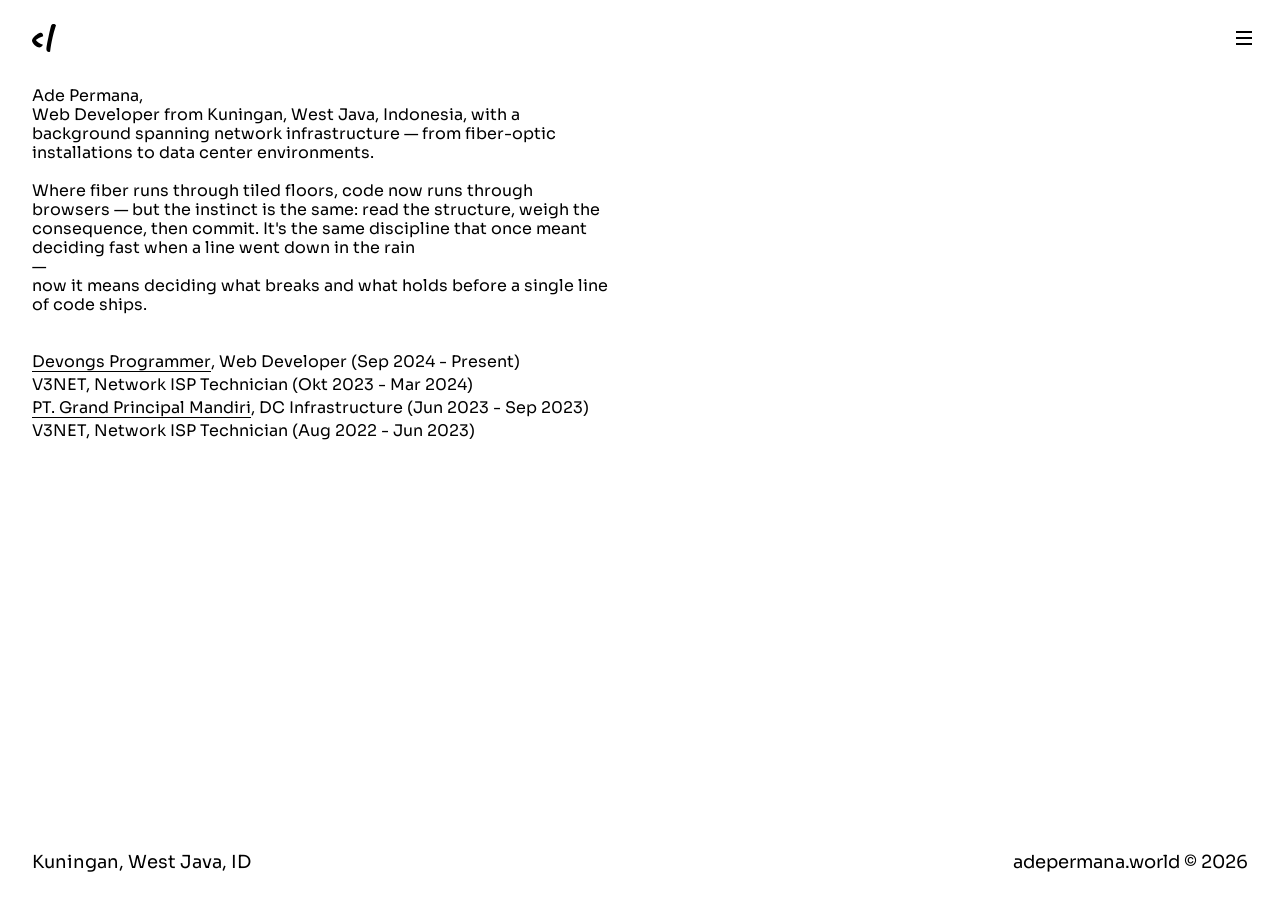
==== commit 2613c781: "update" ====
--- a/index.html
+++ b/index.html
@@ -88,12 +88,18 @@
   <!-- style-->
   <link rel="stylesheet" href="assets/css/app.min.css" />
 
+  <script>
+    if (localStorage.getItem("current-theme") === "dark") {
+      document.documentElement.classList.add("theme-dark");
+    }
+
+  </script>
 </head>
 
 <body class="hold-transition home">
   <!--header-->
-  <div class="header">
-    <div class="header__front"><a class="header__logo" href="index.html"><img src="assets/img/logo/adepermanaworld.svg"></a>
+  <header class="header">
+    <div class="header__front"><a class="header__logo" href="/"><img src="assets/img/logo/adepermanaworld.svg" alt="Ade Permana"><img src="assets/img/logo/adepermanaworld-white.svg" alt="Ade Permana"></a>
       <div class="header__frame">
         <!--burger-menu-->
         <button class="burger-menu js-burger-menu">
@@ -106,40 +112,42 @@
     </div>
     <div class="header__menu">
       <div class="header__main">
-        <div class="header__inner">
-          <ul class="header__list">
-            <li class="header__item">
-              <a class="header__link" href="#">About</a>
-            </li>
-            <li class="header__item">
-              <a class="header__link" href="#">Project</a>
-            </li>
-          </ul>
-          <div class="header__wrap">
-            <div class="header__body">
-              <div class="header__set">
-                <div class="header__set__lang">
-                  <a href="#">IN</a>
-                  <span></span>
-                  <a href="#">ID</a>
-                </div>
-                <div class="header__set__theme">
-                  <button class="btn js-theme-light" type="button">LIGHT</button>
-                  <span></span>
-                  <button class="btn js-theme-dark" type="button">DARK</button>
+        <div class="header__wrap">
+          <div class="header__inner">
+            <ul class="header__list">
+              <li class="header__item">
+                <a class="header__link" href="/">Home</a>
+              </li>
+              <li class="header__item">
+                <a class="header__link" href="/projects/">Project</a>
+              </li>
+            </ul>
+            <div class="header__box">
+              <div class="header__body">
+                <div class="header__set">
+                  <div class="header__set__lang">
+                    <a href="/">IN</a>
+                    <span></span>
+                    <a href="/">ID</a>
+                  </div>
+                  <div class="header__set__theme">
+                    <button class="btn js-theme-light" type="button">LIGHT</button>
+                    <span></span>
+                    <button class="btn js-theme-dark" type="button">DARK</button>
+                  </div>
                 </div>
               </div>
-            </div>
-            <div class="header__body">
-              <div class="header__socmed"><a href='#' target='_blank'>Insagram,</a><a href='#' target='_blank'>Linkedin,</a><a href='#' target='_blank'>Github</a></div>
+              <div class="header__body">
+                <div class="header__socmed"><a href='https://www.instagram.com/adepermana.world' target='_blank'>Insagram,</a><a href='https://www.linkedin.com/in/ade-permana20/' target='_blank'>Linkedin</a></div>
+              </div>
             </div>
           </div>
         </div>
       </div>
     </div>
-  </div>
+  </header>
   <!--/.header-->
-  <div class="main-site main-site--hide js-main-site">
+  <main class="main-site main-site--hide js-main-site">
 
     <!--hero-->
     <div class="hero">
@@ -156,27 +164,26 @@
           </p>
           <br />
           <br />
-          <br />
-
-          <span><a href="wa.com">Devongs Programmer</a>, Web Developer (Sep 2024 - Present)</span>
+
+          <span><a href="https://wa.me/6281214249759?text=Halo%20saya%20mau%20tanya" target="_blank">Devongs Programmer</a>, Web Developer (Sep 2024 - Present)</span>
           <span>V3NET, Network ISP Technician (Okt 2023 - Mar 2024)</span>
-          <span><a href="" target="_blank">PT. Grand Principal Mandiri</a>, DC Infrastructure (Jun 2023 - Sep 2023)</span>
+          <span><a href="https://ptgrandprincipalmandiri.id/" target="_blank">PT. Grand Principal Mandiri</a>, DC Infrastructure (Jun 2023 - Sep 2023)</span>
           <span>V3NET, Network ISP Technician (Aug 2022 - Jun 2023)</span>
         </div>
       </div>
     </div>
     <!--/.hero-->
-  </div>
+  </main>
   <!--footer-->
-  <div class="footer">
+  <footer class="footer">
     <div class="footer__inner">
       <h6 class="footer__location">Kuningan, West Java, ID</h6>
       <p class="footer__copyright">
-        <a href="index.html">adepermana.world</a>
+        <a href="/">adepermana.world</a>
         &copy; 2026
       </p>
     </div>
-  </div>
+  </footer>
   <!--/.footer-->
 
 
--- a/assets/css/app.min.css
+++ b/assets/css/app.min.css
@@ -948,6 +948,27 @@
 /* ==========================================================================
    Init: Default
    ========================================================================== */
+html {
+  background-color: #fff;
+  color: #000;
+  -webkit-transition: background-color 0.3s ease, color 0.3s ease;
+  -moz-transition: background-color 0.3s ease, color 0.3s ease;
+  transition: background-color 0.3s ease, color 0.3s ease;
+}
+html.theme-dark {
+  background-color: #000;
+  color: #fff;
+}
+
+:where(html.theme-ready),
+:where(html.theme-ready) *,
+:where(html.theme-ready) *::before,
+:where(html.theme-ready) *::after {
+  -webkit-transition: background-color 0.3s ease, color 0.3s ease, border-color 0.3s ease, fill 0.3s ease, stroke 0.3s ease;
+  -moz-transition: background-color 0.3s ease, color 0.3s ease, border-color 0.3s ease, fill 0.3s ease, stroke 0.3s ease;
+  transition: background-color 0.3s ease, color 0.3s ease, border-color 0.3s ease, fill 0.3s ease, stroke 0.3s ease;
+}
+
 html.sr .load-hidden {
   visibility: hidden;
 }
@@ -959,7 +980,9 @@
   color: #000;
   font-size: 1.6rem;
   line-height: 1.9rem;
-  letter-spacing: -0.5px;
+  -webkit-transition: all 0.3s ease;
+  -moz-transition: all 0.3s ease;
+  transition: all 0.3s ease;
 }
 body.rm-scroll {
   overflow: hidden;
@@ -973,44 +996,44 @@
   -moz-transition: none !important;
   transition: none !important;
 }
+body.theme-dark {
+  background-color: #000;
+  color: #fff;
+}
 
 h1 {
   font-size: 4.8rem;
+  line-height: 7.2rem;
+  font-weight: 700;
+}
+
+h2 {
+  font-size: 3.2rem;
   line-height: 4.8rem;
   font-weight: 700;
 }
 
-h2 {
-  font-size: 3.2rem;
-  line-height: 3.2rem;
-  font-weight: 700;
-}
-
 h3 {
   font-size: 2.4rem;
-  line-height: 2.4rem;
-  letter-spacing: -0.64px;
+  line-height: 3.6rem;
   font-weight: 700;
 }
 
 h4 {
   font-size: 2rem;
-  line-height: 2.2rem;
-  letter-spacing: -0.64px;
+  line-height: 3rem;
   font-weight: 700;
 }
 
 h5 {
   font-size: 1.8rem;
-  line-height: 1.8rem;
-  letter-spacing: -0.64px;
+  line-height: 2.7rem;
   font-weight: 700;
 }
 
 h6 {
   font-size: 1.6rem;
   line-height: 1.9rem;
-  letter-spacing: -0.5px;
   font-weight: 700;
 }
 
@@ -1020,7 +1043,6 @@
 label {
   font-size: 1.6rem;
   line-height: 1.9rem;
-  letter-spacing: -0.5px;
 }
 
 strong,
@@ -1062,50 +1084,28 @@
 
 .main-site {
   width: 100%;
-  min-height: 100vh;
-  padding-top: 60px;
-}
-.home .main-site {
-  display: -webkit-box;
-  display: -webkit-flex;
-  display: -moz-box;
-  display: -ms-flexbox;
-  display: flex;
-  -webkit-box-orient: vertical;
-  -webkit-box-direction: normal;
-  -webkit-flex-direction: column;
-     -moz-box-orient: vertical;
-     -moz-box-direction: normal;
-      -ms-flex-direction: column;
-          flex-direction: column;
-  -webkit-box-pack: justify;
-  -webkit-justify-content: space-between;
-     -moz-box-pack: justify;
-      -ms-flex-pack: justify;
-          justify-content: space-between;
-  min-height: 720px;
-  height: 100vh;
-  overflow: hidden;
-}
-@media only screen and (max-width: 1199.98px) {
-  .home .main-site {
-    min-height: 540px;
-  }
-}
-@media only screen and (max-width: 991.98px) {
-  .home .main-site {
-    height: -moz-calc(var(--vh, 1vh) * 100);
-    height: calc(var(--vh, 1vh) * 100);
-  }
+  padding-top: 76px;
+  padding-bottom: 66px;
+  color: #000;
+  background-color: #fff;
+  -webkit-transition: all 0.3s ease;
+  -moz-transition: all 0.3s ease;
+  transition: all 0.3s ease;
+}
+.theme-dark .main-site {
+  background-color: #000;
+  color: #fff;
 }
 @media only screen and (max-width: 991.98px) {
   .main-site {
-    padding-top: 56px;
+    padding-top: 72px;
+    padding-bottom: 64px;
   }
 }
 @media only screen and (max-width: 767.98px) {
   .main-site {
-    padding-top: 45px;
+    padding-top: 52px;
+    padding-bottom: 46px;
   }
 }
 
@@ -1196,6 +1196,9 @@
    Elements Buger Menu
    ========================================================================== */
 .burger-menu {
+  position: relative;
+  z-index: 2;
+  right: 12px;
   display: inline-block;
   vertical-align: middle;
   width: 48px;
@@ -1211,11 +1214,15 @@
           user-select: none;
   user-select: none;
   cursor: pointer;
-  position: relative;
-  z-index: 2;
+}
+@media only screen and (max-width: 991.98px) {
+  .burger-menu {
+    right: 8px;
+  }
 }
 @media only screen and (max-width: 767.98px) {
   .burger-menu {
+    right: 4px;
     width: 40px;
     height: 40px;
   }
@@ -1225,9 +1232,9 @@
   height: 2px;
   display: block;
   margin: 0 auto 4px;
-  -webkit-transition: all 0.4s ease;
-  -moz-transition: all 0.4s ease;
-  transition: all 0.4s ease;
+  -webkit-transition: all 0.3s ease;
+  -moz-transition: all 0.3s ease;
+  transition: all 0.3s ease;
   background-color: #000;
 }
 .show-menu .burger-menu__bar:nth-child(1) {
@@ -1259,15 +1266,25 @@
 .burger-menu__bar:last-child {
   margin-bottom: 0;
 }
+.theme-dark .burger-menu__bar {
+  background-color: #fff;
+}
 
 /* ==========================================================================
    Elements: category
    ========================================================================== */
 @media only screen and (max-width: 991.98px) {
-  .category {
+  .category__inner {
     border-radius: 8px;
     background-color: #000;
     color: #fff;
+    -webkit-transition: all 0.3s ease;
+    -moz-transition: all 0.3s ease;
+    transition: all 0.3s ease;
+  }
+  .theme-dark .category__inner {
+    background-color: #fff;
+    color: #000;
   }
 }
 .category__dropdown {
@@ -1277,11 +1294,28 @@
   position: relative;
   width: 100%;
   padding: 15px 16px;
-  font-size: 1.4rem;
-  line-height: 1.6rem;
-  letter-spacing: -0.5px;
+  font-size: 1.6rem;
+  line-height: 1.9rem;
   color: #fff;
   text-align: left;
+  -webkit-transition: all 0.3s ease;
+  -moz-transition: all 0.3s ease;
+  transition: all 0.3s ease;
+}
+.theme-dark .category__dropdown__btn {
+  color: #000;
+}
+@media only screen and (max-width: 991.98px) {
+  .category__dropdown__btn {
+    font-size: 1.4rem;
+    line-height: 1.68rem;
+  }
+}
+@media only screen and (max-width: 767.98px) {
+  .category__dropdown__btn {
+    font-size: 1.2rem;
+    line-height: 1.44rem;
+  }
 }
 .category__dropdown__btn::after {
   content: "";
@@ -1299,7 +1333,7 @@
   font-weight: normal;
   font-variant: normal;
   text-transform: none;
-  font-size: 2.4rem;
+  font-size: 2.2rem;
   line-height: 1;
   /* Better Font Rendering =========== */
   -webkit-font-smoothing: antialiased;
@@ -1368,10 +1402,10 @@
   opacity: 1;
 }
 .category__item--active .category__btn::after {
-  -webkit-transform: translateY(4px) scaleX(1);
-     -moz-transform: translateY(4px) scaleX(1);
-      -ms-transform: translateY(4px) scaleX(1);
-          transform: translateY(4px) scaleX(1);
+  -webkit-transform: scaleX(1);
+     -moz-transform: scaleX(1);
+      -ms-transform: scaleX(1);
+          transform: scaleX(1);
   -webkit-transform-origin: left;
      -moz-transform-origin: left;
       -ms-transform-origin: left;
@@ -1380,21 +1414,36 @@
 .category__btn {
   position: relative;
   padding: 0;
-  font-size: 1.4rem;
-  line-height: 1.6rem;
-  letter-spacing: -0.5px;
+  font-size: 1.6rem;
+  line-height: 1.9rem;
   opacity: 0.5;
   -webkit-transition: all 0.3s ease;
   -moz-transition: all 0.3s ease;
   transition: all 0.3s ease;
 }
+.theme-dark .category__btn {
+  color: #fff;
+}
+@media only screen and (max-width: 991.98px) {
+  .theme-dark .category__btn {
+    color: #000;
+  }
+}
 @media only screen and (max-width: 991.98px) {
   .category__btn {
+    font-size: 1.4rem;
+    line-height: 1.68rem;
     width: 100%;
     padding: 15px 16px;
     text-align: left;
     color: #fff;
     opacity: 1;
+  }
+}
+@media only screen and (max-width: 767.98px) {
+  .category__btn {
+    font-size: 1.2rem;
+    line-height: 1.44rem;
   }
 }
 .category__btn::after {
@@ -1403,25 +1452,28 @@
   bottom: 0;
   left: 0;
   width: 100%;
-  border-bottom: 1px solid #004e92;
-  -webkit-transform: translateY(4px) scaleX(0);
-     -moz-transform: translateY(4px) scaleX(0);
-      -ms-transform: translateY(4px) scaleX(0);
-          transform: translateY(4px) scaleX(0);
+  border-bottom: 1px solid #000;
+  -webkit-transform: scaleX(0);
+     -moz-transform: scaleX(0);
+      -ms-transform: scaleX(0);
+          transform: scaleX(0);
   -webkit-transform-origin: right;
      -moz-transform-origin: right;
       -ms-transform-origin: right;
           transform-origin: right;
-  -webkit-transition: -webkit-transform 0.3s ease;
-  transition: -webkit-transform 0.3s ease;
-  -moz-transition: transform 0.3s ease, -moz-transform 0.3s ease;
-  transition: transform 0.3s ease;
-  transition: transform 0.3s ease, -webkit-transform 0.3s ease, -moz-transform 0.3s ease;
+  -webkit-transition: border-color 0.3s ease, -webkit-transform 0.3s ease;
+  transition: border-color 0.3s ease, -webkit-transform 0.3s ease;
+  -moz-transition: transform 0.3s ease, border-color 0.3s ease, -moz-transform 0.3s ease;
+  transition: transform 0.3s ease, border-color 0.3s ease;
+  transition: transform 0.3s ease, border-color 0.3s ease, -webkit-transform 0.3s ease, -moz-transform 0.3s ease;
 }
 @media only screen and (max-width: 991.98px) {
   .category__btn::after {
     display: none;
   }
+}
+.theme-dark .category__btn::after {
+  border-color: #fff;
 }
 .category__btn:hover {
   opacity: 1;
@@ -1438,12 +1490,19 @@
   background-color: #fff;
   width: 100%;
   padding: 24px 0;
+  -webkit-transition: all 0.3s ease;
+  -moz-transition: all 0.3s ease;
+  transition: all 0.3s ease;
 }
 @media only screen and (max-width: 767.98px) {
   .header {
     padding: 16px 0;
   }
 }
+.theme-dark .header {
+  background-color: #000;
+  color: #fff;
+}
 .header__front {
   padding-left: 32px;
   position: relative;
@@ -1459,6 +1518,7 @@
   }
 }
 .header__logo {
+  position: relative;
   display: block;
   width: 24px;
   -webkit-tap-highlight-color: rgba(0, 0, 0, 0);
@@ -1481,6 +1541,21 @@
   width: 100%;
   display: block;
   object-fit: contain;
+  -webkit-transition: all 0.3s ease;
+  -moz-transition: all 0.3s ease;
+  transition: all 0.3s ease;
+}
+.theme-dark .header__logo img:first-child {
+  opacity: 0;
+}
+.header__logo img:last-child {
+  position: absolute;
+  top: 0;
+  left: 0;
+  opacity: 0;
+}
+.theme-dark .header__logo img:last-child {
+  opacity: 1;
 }
 .header__frame {
   position: absolute;
@@ -1576,8 +1651,6 @@
   z-index: 1;
   width: 50%;
   height: 100%;
-  background-color: #fff;
-  padding: 68px 16px 16px;
   -webkit-transform: translateX(100%);
      -moz-transform: translateX(100%);
       -ms-transform: translateX(100%);
@@ -1588,15 +1661,6 @@
   transition: transform 0.67s cubic-bezier(0.77, 0, 0.175, 1) 0.2s;
   transition: transform 0.67s cubic-bezier(0.77, 0, 0.175, 1) 0.2s, -webkit-transform 0.67s cubic-bezier(0.77, 0, 0.175, 1) 0.2s, -moz-transform 0.67s cubic-bezier(0.77, 0, 0.175, 1) 0.2s;
   cursor: default;
-  overflow-x: hidden;
-  overflow-y: auto;
-  -webkit-overflow-scrolling: touch;
-  -ms-overflow-style: none;
-}
-.header__main::-webkit-scrollbar {
-  -webkit-appearance: none;
-  display: none;
-  width: 0;
 }
 @media only screen and (max-width: 991.98px) {
   .header__main {
@@ -1605,12 +1669,6 @@
         -ms-transform: none;
             transform: none;
     width: 100%;
-    padding: 64px 16px 16px;
-  }
-}
-@media only screen and (max-width: 767.98px) {
-  .header__main {
-    padding: 50px 12px 12px;
   }
 }
 .show-menu .header__main {
@@ -1629,6 +1687,38 @@
         -ms-transform: none;
             transform: none;
   }
+}
+.header__wrap {
+  height: 100%;
+  padding: 76px 32px 32px;
+  background-color: #fff;
+  -webkit-transition: all 0.3s ease;
+  -moz-transition: all 0.3s ease;
+  transition: all 0.3s ease;
+  overflow-x: hidden;
+  overflow-y: auto;
+  -webkit-overflow-scrolling: touch;
+  -ms-overflow-style: none;
+  border-left: 1px solid #fff;
+}
+.header__wrap::-webkit-scrollbar {
+  -webkit-appearance: none;
+  display: none;
+  width: 0;
+}
+@media only screen and (max-width: 991.98px) {
+  .header__wrap {
+    padding: 72px 24px 24px;
+    border: initial;
+  }
+}
+@media only screen and (max-width: 767.98px) {
+  .header__wrap {
+    padding: 52px 16px 16px;
+  }
+}
+.theme-dark .header__wrap {
+  background-color: #000;
 }
 .header__inner {
   display: -webkit-box;
@@ -1677,6 +1767,26 @@
   -moz-transition: all 0.5s ease 0s;
   transition: all 0.5s ease 0s;
 }
+.home .header__item:first-child .header__link::after {
+  -webkit-transform: scale(1);
+     -moz-transform: scale(1);
+      -ms-transform: scale(1);
+          transform: scale(1);
+  -webkit-transform-origin: left;
+     -moz-transform-origin: left;
+      -ms-transform-origin: left;
+          transform-origin: left;
+}
+.projects .header__item:nth-child(2) .header__link::after {
+  -webkit-transform: scale(1);
+     -moz-transform: scale(1);
+      -ms-transform: scale(1);
+          transform: scale(1);
+  -webkit-transform-origin: left;
+     -moz-transform-origin: left;
+      -ms-transform-origin: left;
+          transform-origin: left;
+}
 @media only screen and (max-width: 767.98px) {
   .header__item {
     margin-bottom: 6px;
@@ -1735,9 +1845,8 @@
 }
 .header__link {
   position: relative;
-  font-size: 2rem;
-  line-height: 2.2rem;
-  letter-spacing: -0.64px;
+  font-size: 1.8rem;
+  line-height: 2.7rem;
   font-weight: 400;
   text-decoration: none;
   -webkit-tap-highlight-color: rgba(0, 0, 0, 0);
@@ -1745,20 +1854,25 @@
      -moz-user-select: none;
       -ms-user-select: none;
           user-select: none;
-}
-@media only screen and (max-width: 991.98px) {
-  .header__link {
-    font-size: 1.8rem;
-    line-height: 1.8rem;
-    letter-spacing: -0.64px;
-    line-height: 2.1rem;
-  }
-}
-@media only screen and (max-width: 767.98px) {
+  color: #000;
+  -webkit-transition: all 0.3s ease;
+  -moz-transition: all 0.3s ease;
+  transition: all 0.3s ease;
+}
+.theme-dark .header__link {
+  color: #fff;
+}
+@media only screen and (max-width: 991.98px) {
   .header__link {
     font-size: 1.6rem;
     line-height: 1.9rem;
-    letter-spacing: -0.5px;
+    line-height: 2.1rem;
+  }
+}
+@media only screen and (max-width: 767.98px) {
+  .header__link {
+    font-size: 1.4rem;
+    line-height: 1.68rem;
   }
 }
 .header__link:hover::after {
@@ -1787,37 +1901,37 @@
   width: 100%;
   height: 1px;
   border-bottom: 1px solid #000;
-  -webkit-transition: -webkit-transform 0.3s ease;
-  transition: -webkit-transform 0.3s ease;
-  -moz-transition: transform 0.3s ease, -moz-transform 0.3s ease;
-  transition: transform 0.3s ease;
-  transition: transform 0.3s ease, -webkit-transform 0.3s ease, -moz-transform 0.3s ease;
-}
-.header__wrap a,
-.header__wrap button {
-  font-size: 1.8rem;
-  line-height: 1.8rem;
-  letter-spacing: -0.64px;
+  -webkit-transition: border-color 0.3s ease, -webkit-transform 0.3s ease;
+  transition: border-color 0.3s ease, -webkit-transform 0.3s ease;
+  -moz-transition: transform 0.3s ease, border-color 0.3s ease, -moz-transform 0.3s ease;
+  transition: transform 0.3s ease, border-color 0.3s ease;
+  transition: transform 0.3s ease, border-color 0.3s ease, -webkit-transform 0.3s ease, -moz-transform 0.3s ease;
+}
+.theme-dark .header__link::after {
+  border-color: #fff;
+}
+.header__box a,
+.header__box button {
+  font-size: 1.6rem;
+  line-height: 1.9rem;
   text-decoration: none;
   -webkit-transition: all 0.3s ease;
   -moz-transition: all 0.3s ease;
   transition: all 0.3s ease;
 }
 @media only screen and (max-width: 991.98px) {
-  .header__wrap a,
-.header__wrap button {
-    font-size: 1.6rem;
-    line-height: 1.9rem;
-    letter-spacing: -0.5px;
+  .header__box a,
+.header__box button {
+    font-size: 1.4rem;
+    line-height: 1.68rem;
     line-height: 1.6rem;
   }
 }
 @media only screen and (max-width: 767.98px) {
-  .header__wrap a,
-.header__wrap button {
-    font-size: 1.4rem;
-    line-height: 1.6rem;
-    letter-spacing: -0.5px;
+  .header__box a,
+.header__box button {
+    font-size: 1.2rem;
+    line-height: 1.44rem;
     line-height: 1.4rem;
   }
 }
@@ -1894,9 +2008,15 @@
      -moz-box-pack: justify;
       -ms-flex-pack: justify;
           justify-content: space-between;
+  padding: 8px 0;
   border-top: 1px solid #000;
   border-bottom: 1px solid #000;
-  padding: 8px 0;
+  -webkit-transition: all 0.3s ease;
+  -moz-transition: all 0.3s ease;
+  transition: all 0.3s ease;
+}
+.theme-dark .header__set {
+  border-color: #fff;
 }
 @media only screen and (max-width: 767.98px) {
   .header__set {
@@ -1919,20 +2039,36 @@
 .header__set__lang a,
 .header__set__lang button, .header__set__theme a,
 .header__set__theme button {
+  -webkit-transition: all 0.3s ease;
+  -moz-transition: all 0.3s ease;
+  transition: all 0.3s ease;
+  color: #000;
   -webkit-tap-highlight-color: rgba(0, 0, 0, 0);
   -webkit-user-select: none;
      -moz-user-select: none;
       -ms-user-select: none;
           user-select: none;
 }
-.header__set__lang a:first-child,
-.header__set__lang button:first-child, .header__set__theme a:first-child,
-.header__set__theme button:first-child {
-  color: #7a7a7a;
+.theme-dark .header__set__lang a,
+.theme-dark .header__set__lang button, .theme-dark .header__set__theme a,
+.theme-dark .header__set__theme button {
+  color: #fff;
 }
 .header__set__lang a:hover,
 .header__set__lang button:hover, .header__set__theme a:hover,
 .header__set__theme button:hover {
+  color: #7a7a7a;
+}
+.header__set__lang button:first-child, .header__set__theme button:first-child {
+  color: #7a7a7a;
+}
+.theme-dark .header__set__lang button:first-child, .theme-dark .header__set__theme button:first-child {
+  color: #fff;
+}
+.header__set__lang button:last-child, .header__set__theme button:last-child {
+  color: #000;
+}
+.theme-dark .header__set__lang button:last-child, .theme-dark .header__set__theme button:last-child {
   color: #7a7a7a;
 }
 .header__set__lang span, .header__set__theme span {
@@ -1951,6 +2087,12 @@
   width: 1px;
   height: 8px;
   background-color: #000;
+  -webkit-transition: all 0.3s ease;
+  -moz-transition: all 0.3s ease;
+  transition: all 0.3s ease;
+}
+.theme-dark .header__set__lang span::after, .theme-dark .header__set__theme span::after {
+  background-color: #fff;
 }
 .header__socmed {
   display: -webkit-box;
@@ -1963,8 +2105,14 @@
      -moz-box-align: center;
       -ms-flex-align: center;
           align-items: center;
+  padding: 8px 0;
   border-bottom: 1px solid #000;
-  padding: 8px 0;
+  -webkit-transition: all 0.3s ease;
+  -moz-transition: all 0.3s ease;
+  transition: all 0.3s ease;
+}
+.theme-dark .header__socmed {
+  border-color: #fff;
 }
 @media only screen and (max-width: 767.98px) {
   .header__socmed {
@@ -1974,11 +2122,15 @@
 .header__socmed a {
   position: relative;
   margin-right: 4px;
+  color: #000;
   -webkit-tap-highlight-color: rgba(0, 0, 0, 0);
   -webkit-user-select: none;
      -moz-user-select: none;
       -ms-user-select: none;
           user-select: none;
+}
+.theme-dark .header__socmed a {
+  color: #fff;
 }
 .header__socmed a:last-child {
   margin-right: 0;
@@ -2024,14 +2176,27 @@
   z-index: 2;
   width: 100%;
   bottom: 0;
+  color: #000;
   background-color: #fff;
-  padding: 16px;
+  padding: 24px 32px;
   text-align: center;
+  -webkit-transition: all 0.3s ease;
+  -moz-transition: all 0.3s ease;
+  transition: all 0.3s ease;
+}
+@media only screen and (max-width: 991.98px) {
+  .footer {
+    padding: 24px;
+  }
 }
 @media only screen and (max-width: 767.98px) {
   .footer {
-    padding: 12px;
-  }
+    padding: 16px;
+  }
+}
+.theme-dark .footer {
+  background-color: #000;
+  color: #fff;
 }
 .footer__inner {
   display: -webkit-box;
@@ -2060,23 +2225,20 @@
 }
 .footer__btn, .footer__copyright, .footer__location, .footer__copyright a {
   font-size: 1.8rem;
-  line-height: 1.8rem;
-  letter-spacing: -0.64px;
+  line-height: 2.7rem;
   font-weight: 400;
 }
 @media only screen and (max-width: 991.98px) {
   .footer__btn, .footer__copyright, .footer__location, .footer__copyright a {
     font-size: 1.6rem;
     line-height: 1.9rem;
-    letter-spacing: -0.5px;
     line-height: 1.6rem;
   }
 }
 @media only screen and (max-width: 767.98px) {
   .footer__btn, .footer__copyright, .footer__location, .footer__copyright a {
     font-size: 1.4rem;
-    line-height: 1.6rem;
-    letter-spacing: -0.5px;
+    line-height: 1.68rem;
     line-height: 1.4rem;
   }
 }
@@ -2132,11 +2294,14 @@
   width: 100%;
   height: 1px;
   border-bottom: 1px solid #000;
-  -webkit-transition: -webkit-transform 0.3s ease;
-  transition: -webkit-transform 0.3s ease;
-  -moz-transition: transform 0.3s ease, -moz-transform 0.3s ease;
-  transition: transform 0.3s ease;
-  transition: transform 0.3s ease, -webkit-transform 0.3s ease, -moz-transform 0.3s ease;
+  -webkit-transition: border-color 0.3s ease, -webkit-transform 0.3s ease;
+  transition: border-color 0.3s ease, -webkit-transform 0.3s ease;
+  -moz-transition: transform 0.3s ease, border-color 0.3s ease, -moz-transform 0.3s ease;
+  transition: transform 0.3s ease, border-color 0.3s ease;
+  transition: transform 0.3s ease, border-color 0.3s ease, -webkit-transform 0.3s ease, -moz-transform 0.3s ease;
+}
+.theme-dark .footer__copyright a::after {
+  border-color: #fff;
 }
 .footer__location {
   margin-bottom: 0;
@@ -2151,13 +2316,23 @@
    Header
    ========================================================================== */
 .hero {
-  padding-top: 8px;
-  padding-bottom: 16px;
-}
-@media only screen and (max-width: 767.98px) {
+  padding-top: 10px;
+  padding-bottom: 128px;
+}
+@media only screen and (max-width: 991.98px) {
   .hero {
-    padding-top: 6px;
-    padding-bottom: 12px;
+    padding-top: 2px;
+    padding-bottom: 96px;
+  }
+}
+.hero__ttl {
+  max-width: 50%;
+  padding-right: 32px;
+}
+@media only screen and (max-width: 991.98px) {
+  .hero__ttl {
+    max-width: initial;
+    padding-right: 0;
   }
 }
 .hero__ttl h1,
@@ -2169,10 +2344,8 @@
 .hero__ttl p,
 .hero__ttl a,
 .hero__ttl span {
-  max-width: 50%;
   font-size: 1.6rem;
   line-height: 1.9rem;
-  letter-spacing: -0.5px;
   font-weight: 400;
   margin-bottom: 0;
 }
@@ -2187,8 +2360,7 @@
 .hero__ttl a,
 .hero__ttl span {
     font-size: 1.4rem;
-    line-height: 1.6rem;
-    letter-spacing: -0.5px;
+    line-height: 1.68rem;
     max-width: initial;
   }
 }
@@ -2203,19 +2375,549 @@
 .hero__ttl a,
 .hero__ttl span {
     font-size: 1.2rem;
-    line-height: 1.4rem;
-    letter-spacing: -0.5px;
+    line-height: 1.44rem;
   }
 }
 .hero__ttl span {
   display: block;
-  margin-bottom: 5px;
+  margin-bottom: 4px;
+}
+.hero__ttl span:last-child {
+  margin-bottom: 0;
 }
 .hero__ttl a {
   position: relative;
   text-decoration: none;
 }
 .hero__ttl a::after {
+  content: "";
+  position: absolute;
+  left: 0;
+  bottom: 0;
+  width: 100%;
+  border-bottom: 1px solid #000;
+  -webkit-transform-origin: left;
+     -moz-transform-origin: left;
+      -ms-transform-origin: left;
+          transform-origin: left;
+  -webkit-transition: border-color 0.3s ease, -webkit-transform 0.3s ease;
+  transition: border-color 0.3s ease, -webkit-transform 0.3s ease;
+  -moz-transition: transform 0.3s ease, border-color 0.3s ease, -moz-transform 0.3s ease;
+  transition: transform 0.3s ease, border-color 0.3s ease;
+  transition: transform 0.3s ease, border-color 0.3s ease, -webkit-transform 0.3s ease, -moz-transform 0.3s ease;
+}
+.theme-dark .hero__ttl a::after {
+  border-color: #fff;
+}
+.hero__ttl a:hover::after {
+  -webkit-transform: scaleX(0);
+     -moz-transform: scaleX(0);
+      -ms-transform: scaleX(0);
+          transform: scaleX(0);
+  -webkit-transform-origin: right;
+     -moz-transform-origin: right;
+      -ms-transform-origin: right;
+          transform-origin: right;
+}
+
+/* ==========================================================================
+   location-projects
+   ========================================================================== */
+.projects--main {
+  padding-top: 64px;
+  padding-bottom: 128px;
+  overflow-x: hidden;
+  color: #000;
+  background-color: #fff;
+  -webkit-transition: all 0.3s ease;
+  -moz-transition: all 0.3s ease;
+  transition: all 0.3s ease;
+}
+.theme-dark .projects--main {
+  background-color: #000;
+  color: #fff;
+}
+@media only screen and (max-width: 991.98px) {
+  .projects--main {
+    padding-top: 48px;
+    padding-bottom: 96px;
+  }
+}
+.projects__ttl {
+  font-size: 2.4rem;
+  line-height: 3.6rem;
+  letter-spacing: 3.24px;
+  margin-bottom: 32px;
+  font-weight: 400;
+  text-transform: uppercase;
+  text-align: center;
+}
+@media only screen and (max-width: 991.98px) {
+  .projects__ttl {
+    font-size: 2.4rem;
+    line-height: 3.6rem;
+  }
+}
+.projects__panel {
+  display: none;
+  padding-top: 48px;
+}
+.projects__panel--has-big {
+  padding-top: 90px;
+}
+@media only screen and (max-width: 991.98px) {
+  .projects__panel--has-big {
+    padding-top: 30px;
+  }
+}
+.projects__panel--has-big .projects__frame {
+  margin-bottom: 120px;
+}
+@media only screen and (max-width: 991.98px) {
+  .projects__panel--has-big .projects__frame {
+    margin-bottom: 30px;
+  }
+}
+.projects__frame {
+  position: relative;
+  width: 100%;
+  overflow: hidden;
+  padding-bottom: 67.228%;
+  border-radius: 8px;
+}
+@media only screen and (max-width: 991.98px) {
+  .projects__frame {
+    padding-bottom: 67.8%;
+  }
+}
+.projects__frame img {
+  position: absolute;
+  top: 0;
+  left: 0;
+  width: 100%;
+  height: 100%;
+  object-fit: cover;
+  -webkit-transition: all 0.57s ease;
+  -moz-transition: all 0.57s ease;
+  transition: all 0.57s ease;
+}
+.projects__frame img:hover {
+  -webkit-transform: scale(1.1);
+     -moz-transform: scale(1.1);
+      -ms-transform: scale(1.1);
+          transform: scale(1.1);
+}
+@media only screen and (max-width: 991.98px) {
+  .projects__frame img:hover {
+    -webkit-transform: scale(1);
+       -moz-transform: scale(1);
+        -ms-transform: scale(1);
+            transform: scale(1);
+  }
+}
+.projects__list {
+  display: -webkit-box;
+  display: -webkit-flex;
+  display: -moz-box;
+  display: -ms-flexbox;
+  display: flex;
+  -webkit-flex-wrap: wrap;
+      -ms-flex-wrap: wrap;
+          flex-wrap: wrap;
+  margin: -24px -16px;
+}
+@media only screen and (max-width: 991.98px) {
+  .projects__list {
+    display: block;
+    margin: 0;
+  }
+}
+.projects__item {
+  -webkit-box-flex: 0;
+  -webkit-flex: 0 0 50%;
+     -moz-box-flex: 0;
+      -ms-flex: 0 0 50%;
+          flex: 0 0 50%;
+  padding: 24px 16px;
+}
+@media only screen and (max-width: 991.98px) {
+  .projects__item {
+    padding: 18px 0 18px;
+    margin-bottom: 14px;
+    border-bottom: 1px solid #000;
+    cursor: pointer;
+    -webkit-transition: all 0.3s ease;
+    -moz-transition: all 0.3s ease;
+    transition: all 0.3s ease;
+    -webkit-tap-highlight-color: rgba(0, 0, 0, 0);
+    -webkit-user-select: none;
+       -moz-user-select: none;
+        -ms-user-select: none;
+            user-select: none;
+  }
+  .theme-dark .projects__item {
+    border-color: #fff;
+  }
+  .projects__item:hover .projects__name span::before {
+    -webkit-transform: rotate(180deg);
+       -moz-transform: rotate(180deg);
+        -ms-transform: rotate(180deg);
+            transform: rotate(180deg);
+  }
+}
+@media only screen and (max-width: 991.98px) and (max-width: 991.98px) {
+  .projects__item:hover .projects__name span::before {
+    -webkit-transform: rotate(0);
+       -moz-transform: rotate(0);
+        -ms-transform: rotate(0);
+            transform: rotate(0);
+  }
+}
+@media only screen and (max-width: 991.98px) {
+  .projects__item:hover .projects__name span::after {
+    opacity: 0;
+  }
+}
+@media only screen and (max-width: 991.98px) and (max-width: 991.98px) {
+  .projects__item:hover .projects__name span::after {
+    opacity: 1;
+  }
+}
+@media only screen and (max-width: 767.98px) {
+  .projects__item {
+    padding: 16px 0 16px;
+    margin-bottom: 8px;
+  }
+}
+@media only screen and (max-width: 991.98px) {
+  .projects__item:last-child {
+    margin-bottom: 0;
+  }
+}
+.projects__item--active .projects__name span::before, .projects__item--active:hover .projects__name span::before {
+  -webkit-transform: rotate(180deg);
+     -moz-transform: rotate(180deg);
+      -ms-transform: rotate(180deg);
+          transform: rotate(180deg);
+}
+.projects__item--active .projects__name span::after, .projects__item--active:hover .projects__name span::after {
+  opacity: 0;
+}
+.projects__img {
+  position: relative;
+  margin-bottom: 30px;
+  padding-bottom: 52%;
+  overflow: hidden;
+}
+@media only screen and (max-width: 991.98px) {
+  .projects__img {
+    display: none;
+    margin-bottom: 0;
+  }
+}
+.projects__img__el {
+  position: absolute;
+  top: 0;
+  left: 0;
+  width: 100%;
+  height: 100%;
+  object-fit: cover;
+  -webkit-transition: all 0.57s ease;
+  -moz-transition: all 0.57s ease;
+  transition: all 0.57s ease;
+}
+.projects__img__el:hover {
+  -webkit-transform: scale(1.06);
+     -moz-transform: scale(1.06);
+      -ms-transform: scale(1.06);
+          transform: scale(1.06);
+}
+@media only screen and (max-width: 991.98px) {
+  .projects__img__el:hover {
+    -webkit-transform: scale(1);
+       -moz-transform: scale(1);
+        -ms-transform: scale(1);
+            transform: scale(1);
+  }
+}
+.projects__head {
+  display: -webkit-box;
+  display: -webkit-flex;
+  display: -moz-box;
+  display: -ms-flexbox;
+  display: flex;
+  -webkit-box-pack: justify;
+  -webkit-justify-content: space-between;
+     -moz-box-pack: justify;
+      -ms-flex-pack: justify;
+          justify-content: space-between;
+  -webkit-flex-wrap: wrap;
+      -ms-flex-wrap: wrap;
+          flex-wrap: wrap;
+  margin: -5px -10px;
+}
+@media only screen and (max-width: 991.98px) {
+  .projects__head {
+    display: block;
+    margin: 0 0 16px;
+  }
+}
+@media only screen and (max-width: 767.98px) {
+  .projects__head {
+    margin: 0 0 12px;
+  }
+}
+.projects__name {
+  position: relative;
+  -webkit-box-flex: 0;
+  -webkit-flex: 0 0 306px;
+     -moz-box-flex: 0;
+      -ms-flex: 0 0 306px;
+          flex: 0 0 306px;
+  padding: 5px 10px;
+  font-weight: 400;
+  font-weight: 500;
+  margin-bottom: 0;
+}
+@media only screen and (max-width: 991.98px) {
+  .projects__name {
+    padding: 0 24px 0 0;
+    font-size: 1.4rem;
+    line-height: 1.68rem;
+  }
+}
+.projects__name span {
+  display: none;
+}
+@media only screen and (max-width: 991.98px) {
+  .projects__name span {
+    display: block;
+    position: absolute;
+    top: 1px;
+    right: 0;
+    width: 14px;
+    height: 14px;
+  }
+  .projects__name span::before, .projects__name span::after {
+    content: "";
+    display: block;
+    position: absolute;
+    top: 50%;
+    left: 0;
+    width: 100%;
+    height: 1px;
+    background-color: #000;
+    -webkit-transition: all 0.3s ease;
+    -moz-transition: all 0.3s ease;
+    transition: all 0.3s ease;
+  }
+  .theme-dark .projects__name span::before, .theme-dark .projects__name span::after {
+    background-color: #fff;
+  }
+  .projects__name span::before {
+    -webkit-transform: translateY(-50%);
+       -moz-transform: translateY(-50%);
+        -ms-transform: translateY(-50%);
+            transform: translateY(-50%);
+  }
+  .projects__name span::after {
+    -webkit-transform: rotate(90deg) translateY(-50%);
+       -moz-transform: rotate(90deg) translateY(-50%);
+        -ms-transform: rotate(90deg) translateY(-50%);
+            transform: rotate(90deg) translateY(-50%);
+    -webkit-transform-origin: top center;
+       -moz-transform-origin: top center;
+        -ms-transform-origin: top center;
+            transform-origin: top center;
+  }
+}
+.projects__role {
+  margin-bottom: 0;
+  padding: 5px 10px;
+  font-size: 1.4rem;
+  line-height: 1.68rem;
+  line-height: 1.8rem;
+  opacity: 0.6;
+}
+@media only screen and (max-width: 991.98px) {
+  .projects__role {
+    display: none;
+    padding: 0;
+    font-size: 1.2rem;
+    line-height: 1.44rem;
+  }
+}
+@media only screen and (max-width: 767.98px) {
+  .projects__role {
+    font-size: 1rem;
+  }
+}
+.projects__meta .projects__role {
+  display: none;
+}
+@media only screen and (max-width: 991.98px) {
+  .projects__meta .projects__role {
+    display: block;
+  }
+}
+.projects__wrap {
+  margin-top: 20px;
+}
+@media only screen and (max-width: 991.98px) {
+  .projects__wrap {
+    display: none;
+    margin-top: 0;
+  }
+}
+.projects__wrap .projects__img {
+  display: none;
+}
+@media only screen and (max-width: 991.98px) {
+  .projects__wrap .projects__img {
+    display: block;
+  }
+}
+@media only screen and (max-width: 991.98px) {
+  .projects__box {
+    padding-top: 16px;
+  }
+}
+.projects__txt {
+  margin-bottom: 20px;
+}
+@media only screen and (max-width: 991.98px) {
+  .projects__txt {
+    margin-top: 20px;
+  }
+}
+@media only screen and (max-width: 767.98px) {
+  .projects__txt {
+    margin-bottom: 16px;
+  }
+}
+.projects__desc {
+  overflow: hidden;
+  display: block;
+  display: -webkit-box;
+  -webkit-line-clamp: 3;
+  -webkit-box-orient: vertical;
+  text-overflow: ellipsis;
+}
+@media only screen and (max-width: 991.98px) {
+  .projects__desc {
+    display: block;
+    -webkit-line-clamp: unset;
+    overflow: visible;
+  }
+}
+.projects__desc.expanded {
+  display: block;
+  -webkit-line-clamp: unset;
+  overflow: visible;
+}
+.projects__desc p {
+  font-size: 1.6rem;
+  line-height: 1.9rem;
+}
+@media only screen and (max-width: 991.98px) {
+  .projects__desc p {
+    font-size: 1.4rem;
+    line-height: 1.68rem;
+  }
+}
+@media only screen and (max-width: 767.98px) {
+  .projects__desc p {
+    font-size: 1.2rem;
+    line-height: 1.44rem;
+  }
+}
+.projects__desc p:last-child {
+  margin-bottom: 0;
+}
+.projects__more {
+  display: none;
+  position: relative;
+  margin-top: 12px;
+  padding: 0;
+  font-size: 1.6rem;
+  line-height: 1.9rem;
+  text-transform: capitalize;
+  color: #000;
+  -webkit-tap-highlight-color: rgba(0, 0, 0, 0);
+  -webkit-user-select: none;
+     -moz-user-select: none;
+      -ms-user-select: none;
+          user-select: none;
+}
+@media only screen and (max-width: 991.98px) {
+  .projects__more {
+    font-size: 1.1rem;
+    line-height: 1.4rem;
+    letter-spacing: 0.22px;
+  }
+}
+.projects__more::after {
+  content: "";
+  position: absolute;
+  bottom: 0;
+  left: 0;
+  width: 100%;
+  border-bottom: 1px solid #000;
+  -webkit-transform: translateY(-2px) scaleX(1);
+     -moz-transform: translateY(-2px) scaleX(1);
+      -ms-transform: translateY(-2px) scaleX(1);
+          transform: translateY(-2px) scaleX(1);
+  -webkit-transform-origin: left;
+     -moz-transform-origin: left;
+      -ms-transform-origin: left;
+          transform-origin: left;
+  -webkit-transition: -webkit-transform 0.3s ease;
+  transition: -webkit-transform 0.3s ease;
+  -moz-transition: transform 0.3s ease, -moz-transform 0.3s ease;
+  transition: transform 0.3s ease;
+  transition: transform 0.3s ease, -webkit-transform 0.3s ease, -moz-transform 0.3s ease;
+}
+.projects__more:hover::after {
+  -webkit-transform: translateY(-2px) scaleX(0);
+     -moz-transform: translateY(-2px) scaleX(0);
+      -ms-transform: translateY(-2px) scaleX(0);
+          transform: translateY(-2px) scaleX(0);
+  -webkit-transform-origin: right;
+     -moz-transform-origin: right;
+      -ms-transform-origin: right;
+          transform-origin: right;
+}
+.projects__more.show {
+  display: block;
+}
+.projects__action {
+  display: -webkit-box;
+  display: -webkit-flex;
+  display: -moz-box;
+  display: -ms-flexbox;
+  display: flex;
+  -webkit-box-align: center;
+  -webkit-align-items: center;
+     -moz-box-align: center;
+      -ms-flex-align: center;
+          align-items: center;
+  -webkit-flex-wrap: wrap;
+      -ms-flex-wrap: wrap;
+          flex-wrap: wrap;
+}
+@media only screen and (max-width: 991.98px) {
+  .projects__action {
+    display: block;
+    margin: 0;
+  }
+}
+.projects__link {
+  position: relative;
+  text-decoration: none;
+  font-size: 1.6rem;
+  line-height: 1.9rem;
+}
+.projects__link::after {
   content: "";
   position: absolute;
   left: 0;
@@ -2232,7 +2934,7 @@
   transition: transform 0.3s ease;
   transition: transform 0.3s ease, -webkit-transform 0.3s ease, -moz-transform 0.3s ease;
 }
-.hero__ttl a:hover::after {
+.projects__link:hover::after {
   -webkit-transform: scaleX(0);
      -moz-transform: scaleX(0);
       -ms-transform: scaleX(0);
@@ -2242,488 +2944,19 @@
       -ms-transform-origin: right;
           transform-origin: right;
 }
-
-/* ==========================================================================
-   location-projects
-   ========================================================================== */
-.projects {
-  padding-top: 80px;
-  padding-bottom: 80px;
-  overflow-x: hidden;
-}
-.projects__ttl {
-  margin-bottom: 50px;
-  font-weight: 400;
-  text-transform: uppercase;
-  text-align: center;
-}
-@media only screen and (max-width: 991.98px) {
-  .projects__ttl {
-    font-size: 2.4rem;
-    line-height: 2.4rem;
-    letter-spacing: -0.64px;
-  }
-}
-.projects__panel {
-  display: none;
-  padding-top: 186px;
-}
-@media only screen and (max-width: 991.98px) {
-  .projects__panel {
-    padding-top: 60px;
-  }
-}
-.projects__panel--has-big {
-  padding-top: 90px;
-}
-@media only screen and (max-width: 991.98px) {
-  .projects__panel--has-big {
-    padding-top: 30px;
-  }
-}
-.projects__panel--has-big .projects__frame {
-  margin-bottom: 120px;
-}
-@media only screen and (max-width: 991.98px) {
-  .projects__panel--has-big .projects__frame {
-    margin-bottom: 30px;
-  }
-}
-.projects__frame {
-  position: relative;
-  width: 100%;
-  overflow: hidden;
-  padding-bottom: 67.228%;
-  border-radius: 8px;
-}
-@media only screen and (max-width: 991.98px) {
-  .projects__frame {
-    padding-bottom: 67.8%;
-  }
-}
-.projects__frame img {
-  position: absolute;
-  top: 0;
-  left: 0;
-  width: 100%;
-  height: 100%;
-  object-fit: cover;
-  -webkit-transition: all 0.57s ease;
-  -moz-transition: all 0.57s ease;
-  transition: all 0.57s ease;
-}
-.projects__frame img:hover {
-  -webkit-transform: scale(1.1);
-     -moz-transform: scale(1.1);
-      -ms-transform: scale(1.1);
-          transform: scale(1.1);
-}
-@media only screen and (max-width: 991.98px) {
-  .projects__frame img:hover {
-    -webkit-transform: scale(1);
-       -moz-transform: scale(1);
-        -ms-transform: scale(1);
-            transform: scale(1);
-  }
-}
-.projects__list {
-  display: -webkit-box;
-  display: -webkit-flex;
-  display: -moz-box;
-  display: -ms-flexbox;
-  display: flex;
-  -webkit-flex-wrap: wrap;
-      -ms-flex-wrap: wrap;
-          flex-wrap: wrap;
-  margin: -24px -16px;
-}
-@media only screen and (max-width: 991.98px) {
-  .projects__list {
-    display: block;
-    margin: 0;
-  }
-}
-.projects__item {
-  -webkit-box-flex: 0;
-  -webkit-flex: 0 0 50%;
-     -moz-box-flex: 0;
-      -ms-flex: 0 0 50%;
-          flex: 0 0 50%;
-  padding: 24px 16px;
-}
-@media only screen and (max-width: 991.98px) {
-  .projects__item {
-    padding: 18px 0 18px;
-    margin-bottom: 14px;
-    border-bottom: 1px solid #004e92;
-    cursor: pointer;
-    -webkit-tap-highlight-color: rgba(0, 0, 0, 0);
-    -webkit-user-select: none;
-       -moz-user-select: none;
-        -ms-user-select: none;
-            user-select: none;
-  }
-  .projects__item:hover .projects__name span::before {
-    -webkit-transform: rotate(180deg);
-       -moz-transform: rotate(180deg);
-        -ms-transform: rotate(180deg);
-            transform: rotate(180deg);
-  }
-}
-@media only screen and (max-width: 991.98px) and (max-width: 991.98px) {
-  .projects__item:hover .projects__name span::before {
-    -webkit-transform: rotate(0);
-       -moz-transform: rotate(0);
-        -ms-transform: rotate(0);
-            transform: rotate(0);
-  }
-}
-@media only screen and (max-width: 991.98px) {
-  .projects__item:hover .projects__name span::after {
-    opacity: 0;
-  }
-}
-@media only screen and (max-width: 991.98px) and (max-width: 991.98px) {
-  .projects__item:hover .projects__name span::after {
-    opacity: 1;
-  }
-}
-@media only screen and (max-width: 991.98px) {
-  .projects__item:last-child {
-    margin-bottom: 0;
-  }
-}
-.projects__item--active .projects__name span::before, .projects__item--active:hover .projects__name span::before {
-  -webkit-transform: rotate(180deg);
-     -moz-transform: rotate(180deg);
-      -ms-transform: rotate(180deg);
-          transform: rotate(180deg);
-}
-.projects__item--active .projects__name span::after, .projects__item--active:hover .projects__name span::after {
-  opacity: 0;
-}
-.projects__img {
-  position: relative;
-  margin-bottom: 30px;
-  padding-bottom: 52%;
-  overflow: hidden;
-}
-@media only screen and (max-width: 991.98px) {
-  .projects__img {
-    display: none;
-    margin-bottom: 0;
-    padding-bottom: 88.14%;
-  }
-}
-.projects__img__el {
-  position: absolute;
-  top: 0;
-  left: 0;
-  width: 100%;
-  height: 100%;
-  object-fit: cover;
-  -webkit-transition: all 0.57s ease;
-  -moz-transition: all 0.57s ease;
-  transition: all 0.57s ease;
-}
-.projects__img__el:hover {
-  -webkit-transform: scale(1.06);
-     -moz-transform: scale(1.06);
-      -ms-transform: scale(1.06);
-          transform: scale(1.06);
-}
-@media only screen and (max-width: 991.98px) {
-  .projects__img__el:hover {
-    -webkit-transform: scale(1);
-       -moz-transform: scale(1);
-        -ms-transform: scale(1);
-            transform: scale(1);
-  }
-}
-.projects__head {
-  display: -webkit-box;
-  display: -webkit-flex;
-  display: -moz-box;
-  display: -ms-flexbox;
-  display: flex;
-  -webkit-box-pack: justify;
-  -webkit-justify-content: space-between;
-     -moz-box-pack: justify;
-      -ms-flex-pack: justify;
-          justify-content: space-between;
-  -webkit-flex-wrap: wrap;
-      -ms-flex-wrap: wrap;
-          flex-wrap: wrap;
-  margin: -5px -10px 0;
-}
-@media only screen and (max-width: 991.98px) {
-  .projects__head {
-    display: block;
-    margin: 0 0 22px;
-  }
-}
-.projects__name {
-  position: relative;
-  -webkit-box-flex: 0;
-  -webkit-flex: 0 0 306px;
-     -moz-box-flex: 0;
-      -ms-flex: 0 0 306px;
-          flex: 0 0 306px;
-  padding: 5px 10px;
-  letter-spacing: 2.7px;
-  font-weight: 400;
-  text-transform: uppercase;
-  margin-bottom: 0;
-}
-@media only screen and (max-width: 991.98px) {
-  .projects__name {
-    padding: 0 24px 0 0;
+@media only screen and (max-width: 991.98px) {
+  .projects__link {
     font-size: 1.4rem;
-    line-height: 1.6rem;
-    letter-spacing: -0.5px;
-  }
-}
-.projects__name span {
-  display: none;
-}
-@media only screen and (max-width: 991.98px) {
-  .projects__name span {
-    display: block;
-    position: absolute;
-    top: 2px;
-    right: 0;
-    width: 14px;
-    height: 14px;
-  }
-  .projects__name span::before, .projects__name span::after {
-    content: "";
-    display: block;
-    position: absolute;
-    top: 50%;
-    left: 0;
-    width: 100%;
-    height: 1px;
-    background-color: #004e92;
-    -webkit-transition: all 0.3s ease;
-    -moz-transition: all 0.3s ease;
-    transition: all 0.3s ease;
-  }
-  .projects__name span::before {
-    -webkit-transform: translateY(-50%);
-       -moz-transform: translateY(-50%);
-        -ms-transform: translateY(-50%);
-            transform: translateY(-50%);
-  }
-  .projects__name span::after {
-    -webkit-transform: rotate(90deg) translateY(-50%);
-       -moz-transform: rotate(90deg) translateY(-50%);
-        -ms-transform: rotate(90deg) translateY(-50%);
-            transform: rotate(90deg) translateY(-50%);
-    -webkit-transform-origin: top center;
-       -moz-transform-origin: top center;
-        -ms-transform-origin: top center;
-            transform-origin: top center;
-  }
-}
-.projects__duration {
-  padding: 5px 10px;
-  font-size: 1.6rem;
-  line-height: 1.9rem;
-  letter-spacing: -0.5px;
-  letter-spacing: 0.24px;
-  margin-bottom: 0;
-}
-@media only screen and (max-width: 991.98px) {
-  .projects__duration {
-    display: none;
-    padding: 5px 24px;
-  }
-}
-.projects__meta {
-  display: -webkit-box;
-  display: -webkit-flex;
-  display: -moz-box;
-  display: -ms-flexbox;
-  display: flex;
-  -webkit-flex-wrap: wrap;
-      -ms-flex-wrap: wrap;
-          flex-wrap: wrap;
-  margin: 0 -10px -5px;
-}
-@media only screen and (max-width: 991.98px) {
-  .projects__meta {
-    margin: -5px -24px;
-  }
-}
-.projects__meta p {
-  margin-bottom: 0;
-  padding: 5px 10px;
-  font-size: 1.6rem;
-  line-height: 1.9rem;
-  letter-spacing: -0.5px;
-  letter-spacing: 0.24px;
-}
-@media only screen and (max-width: 991.98px) {
-  .projects__meta p {
-    display: none;
-    padding: 5px 24px;
-  }
-  .projects__meta p:first-child {
-    display: block;
-  }
-}
-.projects__meta .projects__duration {
-  display: none;
-}
-@media only screen and (max-width: 991.98px) {
-  .projects__meta .projects__duration {
-    display: block;
-  }
-}
-@media only screen and (max-width: 991.98px) {
-  .projects__wrap {
-    display: none;
-  }
-}
-.projects__wrap .projects__img {
-  display: none;
-}
-@media only screen and (max-width: 991.98px) {
-  .projects__wrap .projects__img {
-    display: block;
-  }
-}
-@media only screen and (max-width: 991.98px) {
-  .projects__box {
-    padding-top: 20px;
-  }
-}
-.projects__txt {
-  margin-top: 20px;
-  margin-bottom: 20px;
-}
-.projects__desc {
-  overflow: hidden;
-  display: block;
-  display: -webkit-box;
-  -webkit-line-clamp: 3;
-  -webkit-box-orient: vertical;
-  text-overflow: ellipsis;
-}
-@media only screen and (max-width: 991.98px) {
-  .projects__desc {
-    display: block;
-    -webkit-line-clamp: unset;
-    overflow: visible;
-  }
-}
-.projects__desc.expanded {
-  display: block;
-  -webkit-line-clamp: unset;
-  overflow: visible;
-}
-@media only screen and (max-width: 991.98px) {
-  .projects__desc p {
-    font-size: 1.6rem;
-    line-height: 1.9rem;
-    letter-spacing: -0.5px;
-  }
-}
-.projects__desc p:last-child {
-  margin-bottom: 0;
-}
-.projects__more {
-  display: none;
-  position: relative;
-  margin-top: 12px;
-  padding: 0;
-  font-family: "Sora", sans-serif;
-  font-size: 1.6rem;
-  line-height: 1.9rem;
-  letter-spacing: -0.5px;
-  text-transform: capitalize;
-  color: #004e92;
-  -webkit-tap-highlight-color: rgba(0, 0, 0, 0);
-  -webkit-user-select: none;
-     -moz-user-select: none;
-      -ms-user-select: none;
-          user-select: none;
-}
-@media only screen and (max-width: 991.98px) {
-  .projects__more {
-    font-size: 1.1rem;
-    line-height: 1.4rem;
-    letter-spacing: 0.22px;
-  }
-}
-.projects__more::after {
-  content: "";
-  position: absolute;
-  bottom: 0;
-  left: 0;
-  width: 100%;
-  border-bottom: 1px solid #004e92;
-  -webkit-transform: translateY(-2px) scaleX(1);
-     -moz-transform: translateY(-2px) scaleX(1);
-      -ms-transform: translateY(-2px) scaleX(1);
-          transform: translateY(-2px) scaleX(1);
-  -webkit-transform-origin: left;
-     -moz-transform-origin: left;
-      -ms-transform-origin: left;
-          transform-origin: left;
-  -webkit-transition: -webkit-transform 0.3s ease;
-  transition: -webkit-transform 0.3s ease;
-  -moz-transition: transform 0.3s ease, -moz-transform 0.3s ease;
-  transition: transform 0.3s ease;
-  transition: transform 0.3s ease, -webkit-transform 0.3s ease, -moz-transform 0.3s ease;
-}
-.projects__more:hover::after {
-  -webkit-transform: translateY(-2px) scaleX(0);
-     -moz-transform: translateY(-2px) scaleX(0);
-      -ms-transform: translateY(-2px) scaleX(0);
-          transform: translateY(-2px) scaleX(0);
-  -webkit-transform-origin: right;
-     -moz-transform-origin: right;
-      -ms-transform-origin: right;
-          transform-origin: right;
-}
-.projects__more.show {
-  display: block;
-}
-.projects__action {
-  display: -webkit-box;
-  display: -webkit-flex;
-  display: -moz-box;
-  display: -ms-flexbox;
-  display: flex;
-  -webkit-box-align: center;
-  -webkit-align-items: center;
-     -moz-box-align: center;
-      -ms-flex-align: center;
-          align-items: center;
-  -webkit-flex-wrap: wrap;
-      -ms-flex-wrap: wrap;
-          flex-wrap: wrap;
-  margin: -10px;
-}
-@media only screen and (max-width: 991.98px) {
-  .projects__action {
-    display: block;
-    margin: 0;
-  }
-}
-.projects__link {
-  padding: 10px;
-}
-@media only screen and (max-width: 991.98px) {
+    line-height: 1.68rem;
+  }
+}
+@media only screen and (max-width: 991.98px) and (max-width: 767.98px) {
   .projects__link {
-    margin-bottom: 10px;
-    padding: 0;
-  }
-  .projects__link:last-child {
-    margin-bottom: 0;
-  }
-}
+    font-size: 1.2rem;
+    line-height: 1.44rem;
+  }
+}
+
 /* ==========================================================================
    Default
    ========================================================================== */
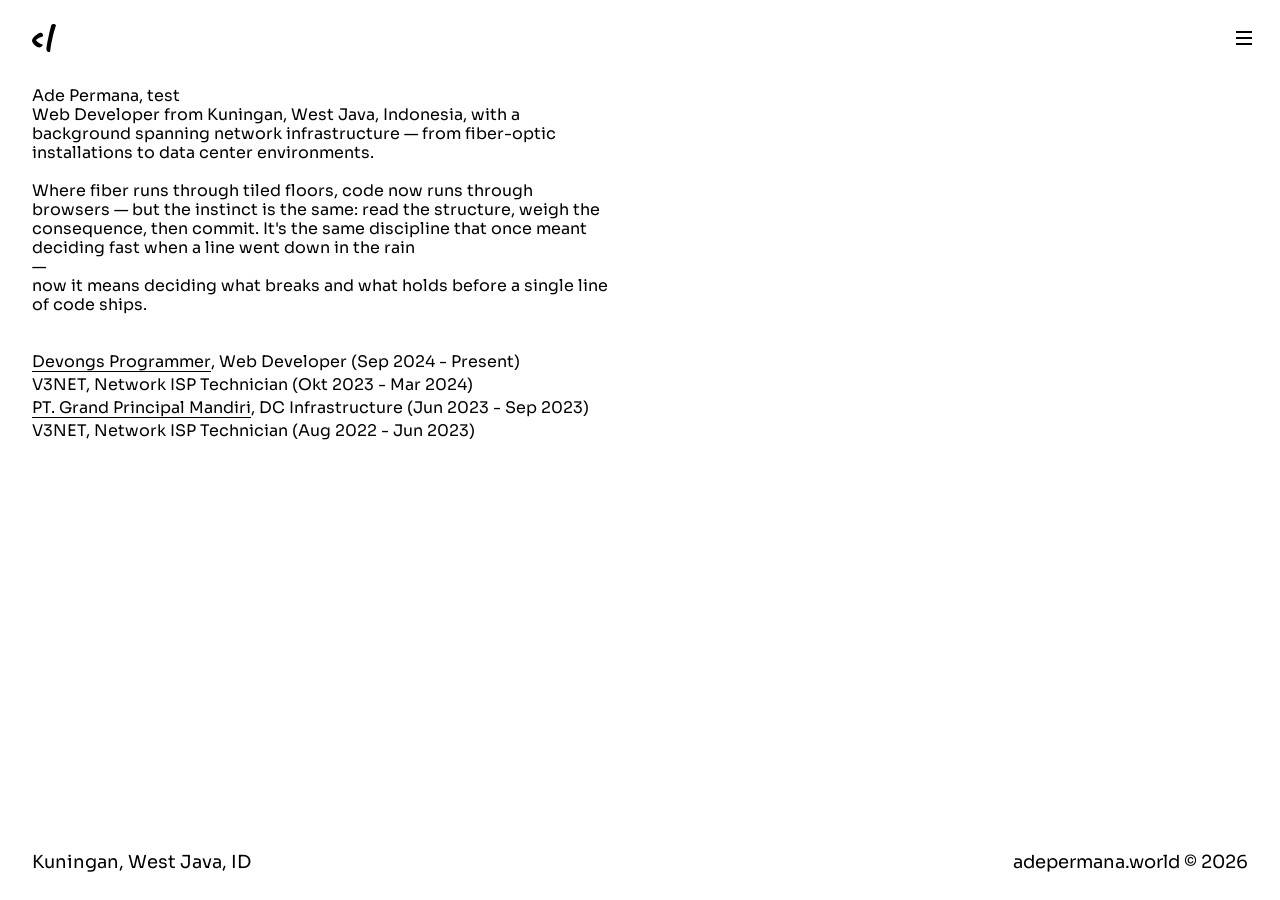
==== commit 4b3c54f3: "update" ====
--- a/index.html
+++ b/index.html
@@ -1,244 +1,239 @@
-<!DOCTYPE html>
+<!doctype html>
 <html lang="en">
-
-<head>
-  <meta charset="utf-8" />
-  <meta http-equiv="refresh" content="900" />
-  <meta http-equiv="X-UA-Compatible" content="IE=9" />
-  <meta http-equiv="Content-Type" content="text/html; charset=utf-8" />
-  <meta name="viewport" content="width=device-width, initial-scale=1, user-scalable=no,minimal-ui" />
-
-  <!-- primary information-->
-  <title>Home - Ade Permana</title>
-  <meta name="description" content="Home - Ade Permana" />
-  <meta name="keywords" content="Home, Ade Permana" />
-
-  <!-- ie fix for html5 tags--><!--[if lt IE 9]><script src='http://html5shiv.googlecode.com/svn/trunk/html5.js'></script><![endif]-->
-
-  <!-- author-->
-  <meta name="author" content="Obor Logica" />
-  <meta name="copyright" content="2026 Obor Logica. All Right Reserved" />
-
-  <!-- user agent crawler-->
-  <meta name="robots" content="index, follow" />
-  <meta name="googlebot" content="index, follow" />
-  <meta name="googlebot-news" content="index, follow" />
-  <meta name="msnbot" content="index, follow" />
-  <meta name="webcrawlers" content="index, follow" />
-  <meta name="spiders" content="index, follow" />
-
-  <!-- canonical-->
-  <link rel="canonical" href="https://www.adepermana.world" />
-
-  <!-- og (google, facebook, linkedin, slack, discord, etc)-->
-  <meta property="og:locale" content="en_US" />
-  <meta property="og:type" content="website" />
-  <meta property="og:title" content="Home - Ade Permana" />
-  <meta property="og:description" content="Home - Ade Permana" />
-  <meta property="og:url" content="https://www.adepermana.world" />
-  <meta property="og:site_name" content="adepermana.world" />
-  <meta property="og:image" content="assets/img/default/og-facebook.jpg" />
-  <meta property="og:image:type" content="image/jpeg" />
-
-  <!-- twitter card-->
-  <meta name="twitter:card" content="summary_large_image" />
-  <meta name="twitter:title" content="Home - Ade Permana" />
-  <meta name="twitter:description" content="Home - Ade Permana" />
-  <meta name="twitter:site" content="@adepermana.world" />
-  <meta name="twitter:site:id" content="@adepermana.world" />
-  <meta name="twitter:domain" content="adepermana.world" />
-  <meta name="twitter:url" content="https://www.adepermana.world" />
-  <meta name="twitter:image:src" content="assets/img/default/twitter-card.jpg" />
-  <meta name="twitter:creator" content="@adepermana.world" />
-
-  <!-- ============ icon ============--><!-- web favicon-->
-  <link rel="shortcut icon" href="assets/img/homescreen/favicon.ico" />
-
-  <!-- android add to home screen-->
-  <link rel="manifest" href="assets/js/data/manifest.json" />
-  <meta name="application-name" content="Ade Permana" />
-  <meta name="mobile-web-app-capable" content="yes" />
-  <meta name="theme-color" content="#fff" />
-  <link rel="icon" type="image/png" sizes="16x16" href="assets/img/homescreen/favicon-16x16.png" />
-  <link rel="icon" type="image/png" sizes="32x32" href="assets/img/homescreen/favicon-32x32.png" />
-  <link rel="icon" type="image/png" sizes="96x96" href="assets/img/homescreen/favicon-96x96.png" />
-  <link rel="icon" type="image/png" sizes="144x144" href="assets/img/homescreen/android-icon-144x144.png" />
-  <link rel="icon" type="image/png" sizes="192x192" href="assets/img/homescreen/android-icon-192x192.png" />
-
-  <!-- windows microsoft-->
-  <meta name="msapplication-TileColor" content="#fff" />
-  <meta name="msapplication-TileImage" content="assets/img/homescreen/ms-icon-144x144.png" />
-
-  <!-- apple add to home screen-->
-  <meta name="apple-mobile-web-app-title" content="Ade Permana" />
-  <meta name="apple-mobile-web-app-capable" content="yes" />
-  <meta name="apple-mobile-web-app-status-bar-style" content="#fff" />
-  <link rel="apple-touch-icon" href="assets/img/homescreen/apple-icon.png" />
-  <link rel="apple-touch-icon" sizes="57x57" href="assets/img/homescreen/apple-icon-57x57.png" />
-  <link rel="apple-touch-icon" sizes="60x60" href="assets/img/homescreen/apple-icon-60x60.png" />
-  <link rel="apple-touch-icon" sizes="72x72" href="assets/img/homescreen/apple-icon-72x72.png" />
-  <link rel="apple-touch-icon" sizes="76x76" href="assets/img/homescreen/apple-icon-76x76.png" />
-  <link rel="apple-touch-icon" sizes="114x114" href="assets/img/homescreen/apple-icon-114x114.png" />
-  <link rel="apple-touch-icon" sizes="120x120" href="assets/img/homescreen/apple-icon-120x120.png" />
-  <link rel="apple-touch-icon" sizes="144x144" href="assets/img/homescreen/apple-icon-144x144.png" />
-  <link rel="apple-touch-icon" sizes="152x152" href="assets/img/homescreen/apple-icon-152x152.png" />
-  <link rel="apple-touch-icon" sizes="180x180" href="assets/img/homescreen/apple-icon-180x180.png" />
-  <link rel="apple-touch-startup-image" href="assets/img/homescreen/apple-icon.png" />
-
-  <!-- style-->
-  <link rel="stylesheet" href="assets/css/app.min.css" />
-
-  <script>
-    if (localStorage.getItem("current-theme") === "dark") {
-      document.documentElement.classList.add("theme-dark");
-    }
-
-  </script>
-</head>
-
-<body class="hold-transition home">
-  <!--header-->
-  <header class="header">
-    <div class="header__front"><a class="header__logo" href="/"><img src="assets/img/logo/adepermanaworld.svg" alt="Ade Permana"><img src="assets/img/logo/adepermanaworld-white.svg" alt="Ade Permana"></a>
-      <div class="header__frame">
-        <!--burger-menu-->
-        <button class="burger-menu js-burger-menu">
-          <span class="burger-menu__bar"></span>
-          <span class="burger-menu__bar"></span>
-          <span class="burger-menu__bar"></span>
-        </button>
-        <!--/.burger-menu-->
-      </div>
-    </div>
-    <div class="header__menu">
-      <div class="header__main">
-        <div class="header__wrap">
-          <div class="header__inner">
-            <ul class="header__list">
-              <li class="header__item">
-                <a class="header__link" href="/">Home</a>
-              </li>
-              <li class="header__item">
-                <a class="header__link" href="/projects/">Project</a>
-              </li>
-            </ul>
-            <div class="header__box">
-              <div class="header__body">
-                <div class="header__set">
-                  <div class="header__set__lang">
-                    <a href="/">IN</a>
-                    <span></span>
-                    <a href="/">ID</a>
-                  </div>
-                  <div class="header__set__theme">
-                    <button class="btn js-theme-light" type="button">LIGHT</button>
-                    <span></span>
-                    <button class="btn js-theme-dark" type="button">DARK</button>
+  <head>
+    <meta charset="utf-8" />
+    <meta http-equiv="refresh" content="900" />
+    <meta http-equiv="X-UA-Compatible" content="IE=9" />
+    <meta http-equiv="Content-Type" content="text/html; charset=utf-8" />
+    <meta name="viewport" content="width=device-width, initial-scale=1, user-scalable=no,minimal-ui" />
+
+    <!-- primary information-->
+    <title>Home - Ade Permana</title>
+    <meta name="description" content="Home - Ade Permana" />
+    <meta name="keywords" content="Home, Ade Permana" />
+
+    <!-- ie fix for html5 tags-->
+    <!--[if lt IE 9]><script src="http://html5shiv.googlecode.com/svn/trunk/html5.js"></script><![endif]-->
+
+    <!-- author-->
+    <meta name="author" content="Obor Logica" />
+    <meta name="copyright" content="2026 Obor Logica. All Right Reserved" />
+
+    <!-- user agent crawler-->
+    <meta name="robots" content="index, follow" />
+    <meta name="googlebot" content="index, follow" />
+    <meta name="googlebot-news" content="index, follow" />
+    <meta name="msnbot" content="index, follow" />
+    <meta name="webcrawlers" content="index, follow" />
+    <meta name="spiders" content="index, follow" />
+
+    <!-- canonical-->
+    <link rel="canonical" href="https://www.adepermana.world" />
+
+    <!-- og (google, facebook, linkedin, slack, discord, etc)-->
+    <meta property="og:locale" content="en_US" />
+    <meta property="og:type" content="website" />
+    <meta property="og:title" content="Home - Ade Permana" />
+    <meta property="og:description" content="Home - Ade Permana" />
+    <meta property="og:url" content="https://www.adepermana.world" />
+    <meta property="og:site_name" content="adepermana.world" />
+    <meta property="og:image" content="assets/img/default/og-facebook.jpg" />
+    <meta property="og:image:type" content="image/jpeg" />
+
+    <!-- twitter card-->
+    <meta name="twitter:card" content="summary_large_image" />
+    <meta name="twitter:title" content="Home - Ade Permana" />
+    <meta name="twitter:description" content="Home - Ade Permana" />
+    <meta name="twitter:site" content="@adepermana.world" />
+    <meta name="twitter:site:id" content="@adepermana.world" />
+    <meta name="twitter:domain" content="adepermana.world" />
+    <meta name="twitter:url" content="https://www.adepermana.world" />
+    <meta name="twitter:image:src" content="assets/img/default/twitter-card.jpg" />
+    <meta name="twitter:creator" content="@adepermana.world" />
+
+    <!-- ============ icon ============-->
+    <!-- web favicon-->
+    <link rel="shortcut icon" href="assets/img/homescreen/favicon.ico" />
+
+    <!-- android add to home screen-->
+    <link rel="manifest" href="assets/js/data/manifest.json" />
+    <meta name="application-name" content="Ade Permana" />
+    <meta name="mobile-web-app-capable" content="yes" />
+    <meta name="theme-color" content="#fff" />
+    <link rel="icon" type="image/png" sizes="16x16" href="assets/img/homescreen/favicon-16x16.png" />
+    <link rel="icon" type="image/png" sizes="32x32" href="assets/img/homescreen/favicon-32x32.png" />
+    <link rel="icon" type="image/png" sizes="96x96" href="assets/img/homescreen/favicon-96x96.png" />
+    <link rel="icon" type="image/png" sizes="144x144" href="assets/img/homescreen/android-icon-144x144.png" />
+    <link rel="icon" type="image/png" sizes="192x192" href="assets/img/homescreen/android-icon-192x192.png" />
+
+    <!-- windows microsoft-->
+    <meta name="msapplication-TileColor" content="#fff" />
+    <meta name="msapplication-TileImage" content="assets/img/homescreen/ms-icon-144x144.png" />
+
+    <!-- apple add to home screen-->
+    <meta name="apple-mobile-web-app-title" content="Ade Permana" />
+    <meta name="apple-mobile-web-app-capable" content="yes" />
+    <meta name="apple-mobile-web-app-status-bar-style" content="#fff" />
+    <link rel="apple-touch-icon" href="assets/img/homescreen/apple-icon.png" />
+    <link rel="apple-touch-icon" sizes="57x57" href="assets/img/homescreen/apple-icon-57x57.png" />
+    <link rel="apple-touch-icon" sizes="60x60" href="assets/img/homescreen/apple-icon-60x60.png" />
+    <link rel="apple-touch-icon" sizes="72x72" href="assets/img/homescreen/apple-icon-72x72.png" />
+    <link rel="apple-touch-icon" sizes="76x76" href="assets/img/homescreen/apple-icon-76x76.png" />
+    <link rel="apple-touch-icon" sizes="114x114" href="assets/img/homescreen/apple-icon-114x114.png" />
+    <link rel="apple-touch-icon" sizes="120x120" href="assets/img/homescreen/apple-icon-120x120.png" />
+    <link rel="apple-touch-icon" sizes="144x144" href="assets/img/homescreen/apple-icon-144x144.png" />
+    <link rel="apple-touch-icon" sizes="152x152" href="assets/img/homescreen/apple-icon-152x152.png" />
+    <link rel="apple-touch-icon" sizes="180x180" href="assets/img/homescreen/apple-icon-180x180.png" />
+    <link rel="apple-touch-startup-image" href="assets/img/homescreen/apple-icon.png" />
+
+    <!-- style-->
+    <link rel="stylesheet" href="assets/css/app.min.css" />
+
+    <script>
+      if (localStorage.getItem("current-theme") === "dark") {
+        document.documentElement.classList.add("theme-dark");
+      }
+    </script>
+  </head>
+
+  <body class="hold-transition home">
+    <!--header-->
+    <header class="header">
+      <div class="header__front">
+        <a class="header__logo" href="/"><img src="assets/img/logo/adepermanaworld.svg" alt="Ade Permana" /><img src="assets/img/logo/adepermanaworld-white.svg" alt="Ade Permana" /></a>
+        <div class="header__frame">
+          <!--burger-menu-->
+          <button class="burger-menu js-burger-menu">
+            <span class="burger-menu__bar"></span>
+            <span class="burger-menu__bar"></span>
+            <span class="burger-menu__bar"></span>
+          </button>
+          <!--/.burger-menu-->
+        </div>
+      </div>
+      <div class="header__menu">
+        <div class="header__main">
+          <div class="header__wrap">
+            <div class="header__inner">
+              <ul class="header__list">
+                <li class="header__item">
+                  <a class="header__link" href="/">Home</a>
+                </li>
+                <li class="header__item">
+                  <a class="header__link" href="/projects/">Project</a>
+                </li>
+              </ul>
+              <div class="header__box">
+                <div class="header__body">
+                  <div class="header__set">
+                    <div class="header__set__lang">
+                      <a href="/">IN</a>
+                      <span></span>
+                      <a href="/">ID</a>
+                    </div>
+                    <div class="header__set__theme">
+                      <button class="btn js-theme-light" type="button">LIGHT</button>
+                      <span></span>
+                      <button class="btn js-theme-dark" type="button">DARK</button>
+                    </div>
                   </div>
                 </div>
-              </div>
-              <div class="header__body">
-                <div class="header__socmed"><a href='https://www.instagram.com/adepermana.world' target='_blank'>Insagram,</a><a href='https://www.linkedin.com/in/ade-permana20/' target='_blank'>Linkedin</a></div>
+                <div class="header__body">
+                  <div class="header__socmed"><a href="https://www.instagram.com/adepermana.world" target="_blank">Insagram,</a><a href="https://www.linkedin.com/in/ade-permana20/" target="_blank">Linkedin</a></div>
+                </div>
               </div>
             </div>
           </div>
         </div>
       </div>
-    </div>
-  </header>
-  <!--/.header-->
-  <main class="main-site main-site--hide js-main-site">
-
-    <!--hero-->
-    <div class="hero">
-      <div class="container">
-        <div class="hero__ttl load-hidden">
-          <h1>Ade Permana,</h1>
-          <p>Web Developer from Kuningan, West Java, Indonesia, with a background spanning network infrastructure — from fiber-optic installations to data center environments.</p>
-          <br />
-          <p>Where fiber runs through tiled floors, code now runs through browsers — but the instinct is the same: read the structure, weigh the consequence, then commit. It's the same discipline that once meant deciding fast when a line went down in the rain
+    </header>
+    <!--/.header-->
+    <main class="main-site main-site--hide js-main-site">
+      <!--hero-->
+      <div class="hero">
+        <div class="container">
+          <div class="hero__ttl load-hidden">
+            <h1>Ade Permana, test</h1>
+            <p>Web Developer from Kuningan, West Java, Indonesia, with a background spanning network infrastructure — from fiber-optic installations to data center environments.</p>
             <br />
-            —
+            <p>
+              Where fiber runs through tiled floors, code now runs through browsers — but the instinct is the same: read the structure, weigh the consequence, then commit. It's the same discipline that once meant deciding fast when a line went down in the rain
+              <br />
+              —
+              <br />
+              now it means deciding what breaks and what holds before a single line of code ships.
+            </p>
             <br />
-            now it means deciding what breaks and what holds before a single line of code ships.
-          </p>
-          <br />
-          <br />
-
-          <span><a href="https://wa.me/6281214249759?text=Halo%20saya%20mau%20tanya" target="_blank">Devongs Programmer</a>, Web Developer (Sep 2024 - Present)</span>
-          <span>V3NET, Network ISP Technician (Okt 2023 - Mar 2024)</span>
-          <span><a href="https://ptgrandprincipalmandiri.id/" target="_blank">PT. Grand Principal Mandiri</a>, DC Infrastructure (Jun 2023 - Sep 2023)</span>
-          <span>V3NET, Network ISP Technician (Aug 2022 - Jun 2023)</span>
+            <br />
+
+            <span><a href="https://wa.me/6281214249759?text=Halo%20saya%20mau%20tanya" target="_blank">Devongs Programmer</a>, Web Developer (Sep 2024 - Present)</span>
+            <span>V3NET, Network ISP Technician (Okt 2023 - Mar 2024)</span>
+            <span><a href="https://ptgrandprincipalmandiri.id/" target="_blank">PT. Grand Principal Mandiri</a>, DC Infrastructure (Jun 2023 - Sep 2023)</span>
+            <span>V3NET, Network ISP Technician (Aug 2022 - Jun 2023)</span>
+          </div>
         </div>
       </div>
-    </div>
-    <!--/.hero-->
-  </main>
-  <!--footer-->
-  <footer class="footer">
-    <div class="footer__inner">
-      <h6 class="footer__location">Kuningan, West Java, ID</h6>
-      <p class="footer__copyright">
-        <a href="/">adepermana.world</a>
-        &copy; 2026
-      </p>
-    </div>
-  </footer>
-  <!--/.footer-->
-
-
-  <!-- schema organization-->
-  <script type="application/ld+json">
-    {
-
-      "@context": "http://schema.org",
-      "@id": "https://www.adepermana.world#organization",
-      "@type": "Organization",
-      "name": "Ade Permana",
-      "url": "https://www.adepermana.world",
-      "logo": "https://www.adepermana.world/assets/img/logo/adepermanaworld.svg",
-      "contactPoint": [
-
-        {
-          "@type": "ContactPoint",
-          "telephone": ,
-          "contactType": ,
-          "areaServed":
-        }
-      ],
-      "sameAs": ["https://www.youtube.com/adepermana.world", "https://www.facebook.com/adepermana.world", "https://www.instagram.com/adepermana.world", "https://twitter.com/adepermana.world"]
-    }
-
-  </script>
-
-  <!-- schema website-->
-  <script type="application/ld+json">
-    {
-      "@context": "http://schema.org",
-      "@id": "https://www.adepermana.world#website",
-      "@type": "WebSite",
-      "url": "https://www.adepermana.world",
-      "name": "Ade Permana"
-    }
-
-  </script>
-
-  <!-- schema webpage-->
-  <script type="application/ld+json">
-    {
-      "@context": "http://schema.org",
-      "@id": "https://www.adepermana.world#webpage",
-      "@type": "WebPage",
-      "url": "https://www.adepermana.world",
-      "name": "Ade Permana"
-    }
-
-  </script>
-
-  <!-- script-->
-  <script src="assets/js/vendor.min.js"></script>
-  <script src="assets/js/app.min.js"></script>
-
-</body>
-
+      <!--/.hero-->
+    </main>
+    <!--footer-->
+    <footer class="footer">
+      <div class="footer__inner">
+        <h6 class="footer__location">Kuningan, West Java, ID</h6>
+        <p class="footer__copyright">
+          <a href="/">adepermana.world</a>
+          &copy; 2026
+        </p>
+      </div>
+    </footer>
+    <!--/.footer-->
+
+    <!-- schema organization-->
+    <script type="application/ld+json">
+      {
+
+        "@context": "http://schema.org",
+        "@id": "https://www.adepermana.world#organization",
+        "@type": "Organization",
+        "name": "Ade Permana",
+        "url": "https://www.adepermana.world",
+        "logo": "https://www.adepermana.world/assets/img/logo/adepermanaworld.svg",
+        "contactPoint": [
+
+          {
+            "@type": "ContactPoint",
+            "telephone": ,
+            "contactType": ,
+            "areaServed":
+          }
+        ],
+        "sameAs": ["https://www.youtube.com/adepermana.world", "https://www.facebook.com/adepermana.world", "https://www.instagram.com/adepermana.world", "https://twitter.com/adepermana.world"]
+      }
+    </script>
+
+    <!-- schema website-->
+    <script type="application/ld+json">
+      {
+        "@context": "http://schema.org",
+        "@id": "https://www.adepermana.world#website",
+        "@type": "WebSite",
+        "url": "https://www.adepermana.world",
+        "name": "Ade Permana"
+      }
+    </script>
+
+    <!-- schema webpage-->
+    <script type="application/ld+json">
+      {
+        "@context": "http://schema.org",
+        "@id": "https://www.adepermana.world#webpage",
+        "@type": "WebPage",
+        "url": "https://www.adepermana.world",
+        "name": "Ade Permana"
+      }
+    </script>
+
+    <!-- script-->
+    <script src="assets/js/vendor.min.js"></script>
+    <script src="assets/js/app.min.js"></script>
+  </body>
 </html>
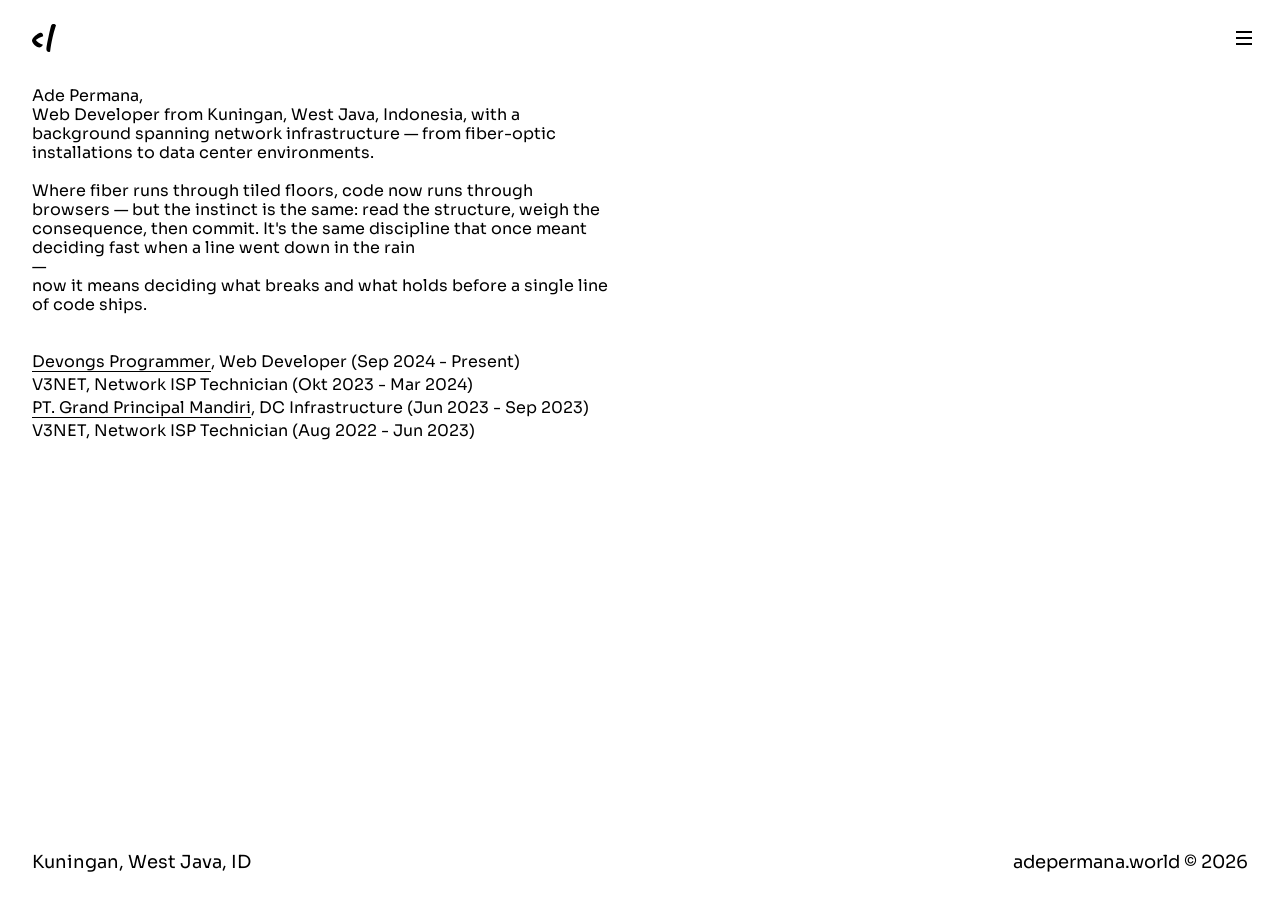
==== commit 63558908: "update" ====
--- a/index.html
+++ b/index.html
@@ -153,7 +153,7 @@
       <div class="hero">
         <div class="container">
           <div class="hero__ttl load-hidden">
-            <h1>Ade Permana, test</h1>
+            <h1>Ade Permana,</h1>
             <p>Web Developer from Kuningan, West Java, Indonesia, with a background spanning network infrastructure — from fiber-optic installations to data center environments.</p>
             <br />
             <p>
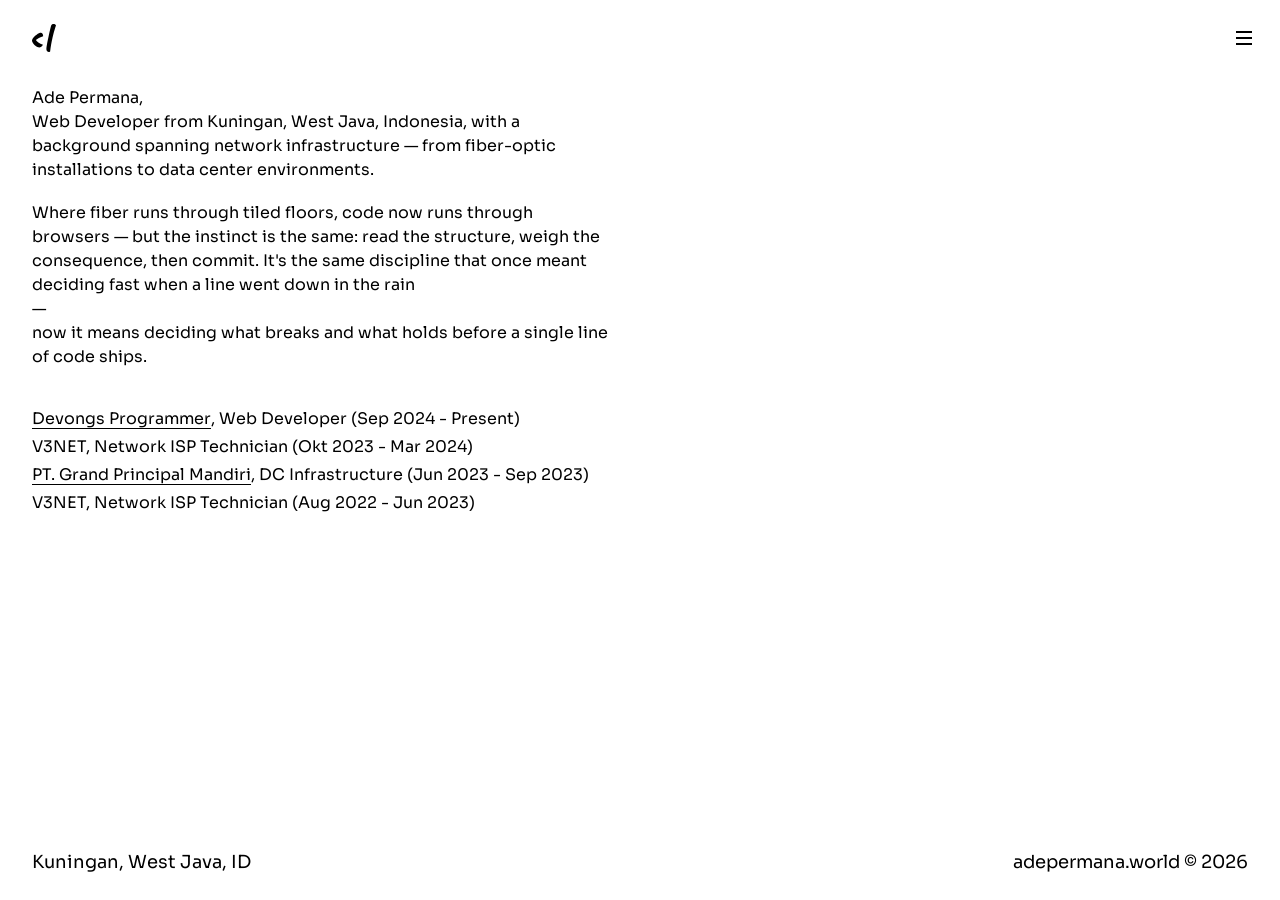
==== commit dd44f75f: "update" ====
--- a/index.html
+++ b/index.html
@@ -1,6 +1,21 @@
 <!doctype html>
 <html lang="en">
   <head>
+    <!-- Google Tag Manager -->
+    <script>
+      (function (w, d, s, l, i) {
+        w[l] = w[l] || [];
+        w[l].push({ "gtm.start": new Date().getTime(), event: "gtm.js" });
+        var f = d.getElementsByTagName(s)[0],
+          j = d.createElement(s),
+          dl = l != "dataLayer" ? "&l=" + l : "";
+        j.async = true;
+        j.src = "https://www.googletagmanager.com/gtm.js?id=" + i + dl;
+        f.parentNode.insertBefore(j, f);
+      })(window, document, "script", "dataLayer", "GTM-W8NBTWGH");
+    </script>
+    <!-- End Google Tag Manager -->
+
     <meta charset="utf-8" />
     <meta http-equiv="refresh" content="900" />
     <meta http-equiv="X-UA-Compatible" content="IE=9" />
@@ -37,7 +52,7 @@
     <meta property="og:description" content="Home - Ade Permana" />
     <meta property="og:url" content="https://www.adepermana.world" />
     <meta property="og:site_name" content="adepermana.world" />
-    <meta property="og:image" content="assets/img/default/og-facebook.jpg" />
+    <meta property="og:image" content="https://www.adepermana.world/assets/img/default/og:default.jpg" />
     <meta property="og:image:type" content="image/jpeg" />
 
     <!-- twitter card-->
@@ -48,7 +63,7 @@
     <meta name="twitter:site:id" content="@adepermana.world" />
     <meta name="twitter:domain" content="adepermana.world" />
     <meta name="twitter:url" content="https://www.adepermana.world" />
-    <meta name="twitter:image:src" content="assets/img/default/twitter-card.jpg" />
+    <meta name="twitter:image:src" content="https://www.adepermana.world/assets/img/default/twitter-card.jpg" />
     <meta name="twitter:creator" content="@adepermana.world" />
 
     <!-- ============ icon ============-->
@@ -96,7 +111,11 @@
     </script>
   </head>
 
-  <body class="hold-transition home">
+  <body class="hold-transition home lang-en">
+    <!-- Google Tag Manager (noscript) -->
+    <noscript><iframe src="https://www.googletagmanager.com/ns.html?id=GTM-W8NBTWGH" height="0" width="0" style="display: none; visibility: hidden"></iframe></noscript>
+    <!-- End Google Tag Manager (noscript) -->
+
     <!--header-->
     <header class="header">
       <div class="header__front">
@@ -129,7 +148,7 @@
                     <div class="header__set__lang">
                       <a href="/">IN</a>
                       <span></span>
-                      <a href="/">ID</a>
+                      <a href="/id/">ID</a>
                     </div>
                     <div class="header__set__theme">
                       <button class="btn js-theme-light" type="button">LIGHT</button>
@@ -190,22 +209,12 @@
     <!-- schema organization-->
     <script type="application/ld+json">
       {
-
         "@context": "http://schema.org",
         "@id": "https://www.adepermana.world#organization",
         "@type": "Organization",
         "name": "Ade Permana",
         "url": "https://www.adepermana.world",
         "logo": "https://www.adepermana.world/assets/img/logo/adepermanaworld.svg",
-        "contactPoint": [
-
-          {
-            "@type": "ContactPoint",
-            "telephone": ,
-            "contactType": ,
-            "areaServed":
-          }
-        ],
         "sameAs": ["https://www.youtube.com/adepermana.world", "https://www.facebook.com/adepermana.world", "https://www.instagram.com/adepermana.world", "https://twitter.com/adepermana.world"]
       }
     </script>
--- a/assets/css/app.min.css
+++ b/assets/css/app.min.css
@@ -1,2963 +1 @@
-@charset "UTF-8";
-/* ==========================================================================
-   Vendor Index
-   ========================================================================== */
-/*! normalize.css v8.0.1 | MIT License | github.com/necolas/normalize.css */
-/* Document
-   ========================================================================== */
-/**
- * 1. Correct the line height in all browsers.
- * 2. Prevent adjustments of font size after orientation changes in iOS.
- */
-html {
-  line-height: 1.15;
-  /* 1 */
-  -webkit-text-size-adjust: 100%;
-  /* 2 */
-}
-
-/* Sections
-   ========================================================================== */
-/**
- * Remove the margin in all browsers.
- */
-body {
-  margin: 0;
-}
-
-/**
- * Render the `main` element consistently in IE.
- */
-main {
-  display: block;
-}
-
-/**
- * Correct the font size and margin on `h1` elements within `section` and
- * `article` contexts in Chrome, Firefox, and Safari.
- */
-h1 {
-  font-size: 2em;
-  margin: 0.67em 0;
-}
-
-/* Grouping content
-   ========================================================================== */
-/**
- * 1. Add the correct box sizing in Firefox.
- * 2. Show the overflow in Edge and IE.
- */
-hr {
-  -webkit-box-sizing: content-box;
-     -moz-box-sizing: content-box;
-          box-sizing: content-box;
-  /* 1 */
-  height: 0;
-  /* 1 */
-  overflow: visible;
-  /* 2 */
-}
-
-/**
- * 1. Correct the inheritance and scaling of font size in all browsers.
- * 2. Correct the odd `em` font sizing in all browsers.
- */
-pre {
-  font-family: monospace, monospace;
-  /* 1 */
-  font-size: 1em;
-  /* 2 */
-}
-
-/* Text-level semantics
-   ========================================================================== */
-/**
- * Remove the gray background on active links in IE 10.
- */
-a {
-  background-color: transparent;
-}
-
-/**
- * 1. Remove the bottom border in Chrome 57-
- * 2. Add the correct text decoration in Chrome, Edge, IE, Opera, and Safari.
- */
-abbr[title] {
-  border-bottom: none;
-  /* 1 */
-  text-decoration: underline;
-  /* 2 */
-  -webkit-text-decoration: underline dotted;
-          text-decoration: underline dotted;
-  /* 2 */
-}
-
-/**
- * Add the correct font weight in Chrome, Edge, and Safari.
- */
-b,
-strong {
-  font-weight: bolder;
-}
-
-/**
- * 1. Correct the inheritance and scaling of font size in all browsers.
- * 2. Correct the odd `em` font sizing in all browsers.
- */
-code,
-kbd,
-samp {
-  font-family: monospace, monospace;
-  /* 1 */
-  font-size: 1em;
-  /* 2 */
-}
-
-/**
- * Add the correct font size in all browsers.
- */
-small {
-  font-size: 80%;
-}
-
-/**
- * Prevent `sub` and `sup` elements from affecting the line height in
- * all browsers.
- */
-sub,
-sup {
-  font-size: 75%;
-  line-height: 0;
-  position: relative;
-  vertical-align: baseline;
-}
-
-sub {
-  bottom: -0.25em;
-}
-
-sup {
-  top: -0.5em;
-}
-
-/* Embedded content
-   ========================================================================== */
-/**
- * Remove the border on images inside links in IE 10.
- */
-img {
-  border-style: none;
-}
-
-/* Forms
-   ========================================================================== */
-/**
- * 1. Change the font styles in all browsers.
- * 2. Remove the margin in Firefox and Safari.
- */
-button,
-input,
-optgroup,
-select,
-textarea {
-  font-family: inherit;
-  /* 1 */
-  font-size: 100%;
-  /* 1 */
-  line-height: 1.15;
-  /* 1 */
-  margin: 0;
-  /* 2 */
-}
-
-/**
- * Show the overflow in IE.
- * 1. Show the overflow in Edge.
- */
-button,
-input {
-  /* 1 */
-  overflow: visible;
-}
-
-/**
- * Remove the inheritance of text transform in Edge, Firefox, and IE.
- * 1. Remove the inheritance of text transform in Firefox.
- */
-button,
-select {
-  /* 1 */
-  text-transform: none;
-}
-
-/**
- * Correct the inability to style clickable types in iOS and Safari.
- */
-button,
-[type=button],
-[type=reset],
-[type=submit] {
-  -webkit-appearance: button;
-}
-
-/**
- * Remove the inner border and padding in Firefox.
- */
-button::-moz-focus-inner,
-[type=button]::-moz-focus-inner,
-[type=reset]::-moz-focus-inner,
-[type=submit]::-moz-focus-inner {
-  border-style: none;
-  padding: 0;
-}
-
-/**
- * Restore the focus styles unset by the previous rule.
- */
-button:-moz-focusring,
-[type=button]:-moz-focusring,
-[type=reset]:-moz-focusring,
-[type=submit]:-moz-focusring {
-  outline: 1px dotted ButtonText;
-}
-
-/**
- * Correct the padding in Firefox.
- */
-fieldset {
-  padding: 0.35em 0.75em 0.625em;
-}
-
-/**
- * 1. Correct the text wrapping in Edge and IE.
- * 2. Correct the color inheritance from `fieldset` elements in IE.
- * 3. Remove the padding so developers are not caught out when they zero out
- *    `fieldset` elements in all browsers.
- */
-legend {
-  -webkit-box-sizing: border-box;
-     -moz-box-sizing: border-box;
-          box-sizing: border-box;
-  /* 1 */
-  color: inherit;
-  /* 2 */
-  display: table;
-  /* 1 */
-  max-width: 100%;
-  /* 1 */
-  padding: 0;
-  /* 3 */
-  white-space: normal;
-  /* 1 */
-}
-
-/**
- * Add the correct vertical alignment in Chrome, Firefox, and Opera.
- */
-progress {
-  vertical-align: baseline;
-}
-
-/**
- * Remove the default vertical scrollbar in IE 10+.
- */
-textarea {
-  overflow: auto;
-}
-
-/**
- * 1. Add the correct box sizing in IE 10.
- * 2. Remove the padding in IE 10.
- */
-[type=checkbox],
-[type=radio] {
-  -webkit-box-sizing: border-box;
-     -moz-box-sizing: border-box;
-          box-sizing: border-box;
-  /* 1 */
-  padding: 0;
-  /* 2 */
-}
-
-/**
- * Correct the cursor style of increment and decrement buttons in Chrome.
- */
-[type=number]::-webkit-inner-spin-button,
-[type=number]::-webkit-outer-spin-button {
-  height: auto;
-}
-
-/**
- * 1. Correct the odd appearance in Chrome and Safari.
- * 2. Correct the outline style in Safari.
- */
-[type=search] {
-  -webkit-appearance: textfield;
-  /* 1 */
-  outline-offset: -2px;
-  /* 2 */
-}
-
-/**
- * Remove the inner padding in Chrome and Safari on macOS.
- */
-[type=search]::-webkit-search-decoration {
-  -webkit-appearance: none;
-}
-
-/**
- * 1. Correct the inability to style clickable types in iOS and Safari.
- * 2. Change font properties to `inherit` in Safari.
- */
-::-webkit-file-upload-button {
-  -webkit-appearance: button;
-  /* 1 */
-  font: inherit;
-  /* 2 */
-}
-
-/* Interactive
-   ========================================================================== */
-/*
- * Add the correct display in Edge, IE 10+, and Firefox.
- */
-details {
-  display: block;
-}
-
-/*
- * Add the correct display in all browsers.
- */
-summary {
-  display: list-item;
-}
-
-/* Misc
-   ========================================================================== */
-/**
- * Add the correct display in IE 10+.
- */
-template {
-  display: none;
-}
-
-/**
- * Add the correct display in IE 10.
- */
-[hidden] {
-  display: none;
-}
-
-/**
- * Owl Carousel v2.3.4
- * Copyright 2013-2018 David Deutsch
- * Licensed under: SEE LICENSE IN https://github.com/OwlCarousel2/OwlCarousel2/blob/master/LICENSE
- */
-.owl-carousel, .owl-carousel .owl-item {
-  -webkit-tap-highlight-color: transparent;
-  position: relative;
-}
-
-.owl-carousel {
-  display: none;
-  width: 100%;
-  z-index: 1;
-}
-
-.owl-carousel .owl-stage {
-  position: relative;
-  -ms-touch-action: pan-Y;
-  touch-action: manipulation;
-  -moz-backface-visibility: hidden;
-}
-
-.owl-carousel .owl-stage:after {
-  content: ".";
-  display: block;
-  clear: both;
-  visibility: hidden;
-  line-height: 0;
-  height: 0;
-}
-
-.owl-carousel .owl-stage-outer {
-  position: relative;
-  overflow: hidden;
-  -webkit-transform: translate3d(0, 0, 0);
-}
-
-.owl-carousel .owl-item, .owl-carousel .owl-wrapper {
-  -webkit-backface-visibility: hidden;
-  -moz-backface-visibility: hidden;
-  -ms-backface-visibility: hidden;
-  -webkit-transform: translate3d(0, 0, 0);
-  -moz-transform: translate3d(0, 0, 0);
-  -ms-transform: translate3d(0, 0, 0);
-}
-
-.owl-carousel .owl-item {
-  min-height: 1px;
-  float: left;
-  -webkit-backface-visibility: hidden;
-  -webkit-touch-callout: none;
-}
-
-.owl-carousel .owl-item img {
-  display: block;
-  width: 100%;
-}
-
-.owl-carousel .owl-dots.disabled, .owl-carousel .owl-nav.disabled {
-  display: none;
-}
-
-.no-js .owl-carousel, .owl-carousel.owl-loaded {
-  display: block;
-}
-
-.owl-carousel .owl-dot, .owl-carousel .owl-nav .owl-next, .owl-carousel .owl-nav .owl-prev {
-  cursor: pointer;
-  -webkit-user-select: none;
-  -moz-user-select: none;
-  -ms-user-select: none;
-  user-select: none;
-}
-
-.owl-carousel .owl-nav button.owl-next, .owl-carousel .owl-nav button.owl-prev, .owl-carousel button.owl-dot {
-  background: 0 0;
-  color: inherit;
-  border: none;
-  padding: 0 !important;
-  font: inherit;
-}
-
-.owl-carousel.owl-loading {
-  opacity: 0;
-  display: block;
-}
-
-.owl-carousel.owl-hidden {
-  opacity: 0;
-}
-
-.owl-carousel.owl-refresh .owl-item {
-  visibility: hidden;
-}
-
-.owl-carousel.owl-drag .owl-item {
-  -ms-touch-action: pan-y;
-  touch-action: pan-y;
-  -webkit-user-select: none;
-  -moz-user-select: none;
-  -ms-user-select: none;
-  user-select: none;
-}
-
-.owl-carousel.owl-grab {
-  cursor: move;
-  cursor: -webkit-grab;
-  cursor: -moz-grab;
-  cursor: grab;
-}
-
-.owl-carousel.owl-rtl {
-  direction: rtl;
-}
-
-.owl-carousel.owl-rtl .owl-item {
-  float: right;
-}
-
-.owl-carousel .animated {
-  -webkit-animation-duration: 1s;
-     -moz-animation-duration: 1s;
-          animation-duration: 1s;
-  -webkit-animation-fill-mode: both;
-     -moz-animation-fill-mode: both;
-          animation-fill-mode: both;
-}
-
-.owl-carousel .owl-animated-in {
-  z-index: 0;
-}
-
-.owl-carousel .owl-animated-out {
-  z-index: 1;
-}
-
-.owl-carousel .fadeOut {
-  -webkit-animation-name: fadeOut;
-     -moz-animation-name: fadeOut;
-          animation-name: fadeOut;
-}
-
-@-webkit-keyframes fadeOut {
-  0% {
-    opacity: 1;
-  }
-  100% {
-    opacity: 0;
-  }
-}
-
-@-moz-keyframes fadeOut {
-  0% {
-    opacity: 1;
-  }
-  100% {
-    opacity: 0;
-  }
-}
-
-@keyframes fadeOut {
-  0% {
-    opacity: 1;
-  }
-  100% {
-    opacity: 0;
-  }
-}
-.owl-height {
-  -webkit-transition: height 0.5s ease-in-out;
-  -moz-transition: height 0.5s ease-in-out;
-  transition: height 0.5s ease-in-out;
-}
-
-.owl-carousel .owl-item .owl-lazy {
-  opacity: 0;
-  -webkit-transition: opacity 0.4s ease;
-  -moz-transition: opacity 0.4s ease;
-  transition: opacity 0.4s ease;
-}
-
-.owl-carousel .owl-item .owl-lazy:not([src]), .owl-carousel .owl-item .owl-lazy[src^=""] {
-  max-height: 0;
-}
-
-.owl-carousel .owl-item img.owl-lazy {
-  -webkit-transform-style: preserve-3d;
-     -moz-transform-style: preserve-3d;
-          transform-style: preserve-3d;
-}
-
-.owl-carousel .owl-video-wrapper {
-  position: relative;
-  height: 100%;
-  background: #000;
-}
-
-.owl-carousel .owl-video-play-icon {
-  position: absolute;
-  height: 80px;
-  width: 80px;
-  left: 50%;
-  top: 50%;
-  margin-left: -40px;
-  margin-top: -40px;
-  background: url(owl.video.play.png) no-repeat;
-  cursor: pointer;
-  z-index: 1;
-  -webkit-backface-visibility: hidden;
-  -webkit-transition: -webkit-transform 0.1s ease;
-  transition: -webkit-transform 0.1s ease;
-  -moz-transition: transform 0.1s ease, -moz-transform 0.1s ease;
-  transition: transform 0.1s ease;
-  transition: transform 0.1s ease, -webkit-transform 0.1s ease, -moz-transform 0.1s ease;
-}
-
-.owl-carousel .owl-video-play-icon:hover {
-  -ms-transform: scale(1.3, 1.3);
-  -webkit-transform: scale(1.3, 1.3);
-     -moz-transform: scale(1.3, 1.3);
-          transform: scale(1.3, 1.3);
-}
-
-.owl-carousel .owl-video-playing .owl-video-play-icon, .owl-carousel .owl-video-playing .owl-video-tn {
-  display: none;
-}
-
-.owl-carousel .owl-video-tn {
-  opacity: 0;
-  height: 100%;
-  background-position: center center;
-  background-repeat: no-repeat;
-  background-size: contain;
-  -webkit-transition: opacity 0.4s ease;
-  -moz-transition: opacity 0.4s ease;
-  transition: opacity 0.4s ease;
-}
-
-.owl-carousel .owl-video-frame {
-  position: relative;
-  z-index: 1;
-  height: 100%;
-  width: 100%;
-}
-
-/* ==========================================================================
-   Helper Index
-   ========================================================================== */
-/* ==========================================================================
-   Mixin
-   ========================================================================== */
-/* text-indent-hide
-  ========================================================================== */
-/* ellipsis
-  ========================================================================== */
-/* multiline-ellipsis
-  ========================================================================== */
-/* Shadow
-   ========================================================================== */
-/* Radius
-   ========================================================================== */
-/* clearfix
-    ========================================================================== */
-/* remove-tap-highlight
-  ========================================================================== */
-/* scroll
-  ========================================================================== */
-/* placeholder-color
-   ========================================================================== */
-/* firefox-browser
-  ========================================================================== */
-/* ==========================================================================
-   Functions
-   ========================================================================== */
-/* ==========================================================================
-   Base Index
-   ========================================================================== */
-/* ==========================================================================
-   Reboot
-   ========================================================================== */
-/*/
- * Base
- * -----------------------------------------------------------------------------
-/*/
-*,
-*::after,
-*::before {
-  -webkit-box-sizing: border-box;
-     -moz-box-sizing: border-box;
-          box-sizing: border-box;
-  -webkit-text-stroke-width: 0;
-  -webkit-text-stroke-color: transparent;
-}
-
-html {
-  min-height: 100%;
-  font-size: 62.5%;
-  /* 1rem == 10px */
-  position: relative;
-}
-
-body {
-  -webkit-font-smoothing: antialiased;
-  -moz-osx-font-smoothing: grayscale;
-  padding: 0;
-}
-
-@-ms-viewport {
-  width: device-width;
-}
-[hidden] {
-  display: none !important;
-}
-
-a {
-  font-weight: inherit;
-  outline: 0;
-  color: inherit;
-}
-a:hover, a:active, a:focus {
-  outline: 0;
-}
-
-a img {
-  border: none;
-}
-
-img {
-  max-width: 100%;
-  vertical-align: middle;
-  border-style: none;
-  font-size: 1.2rem;
-}
-
-svg {
-  overflow: hidden;
-  vertical-align: middle;
-}
-
-hr {
-  -webkit-box-sizing: content-box;
-     -moz-box-sizing: content-box;
-          box-sizing: content-box;
-  overflow: visible;
-}
-
-header,
-section,
-footer,
-aside,
-nav,
-main,
-article,
-figure {
-  display: block;
-}
-
-strong,
-b {
-  font-weight: bold;
-}
-
-em,
-i {
-  font-style: italic;
-}
-
-u {
-  text-decoration: underline;
-}
-
-small {
-  font-size: 80%;
-}
-
-sub,
-sup {
-  position: relative;
-  font-size: 75%;
-  line-height: 1;
-  vertical-align: baseline;
-}
-
-sub {
-  bottom: -0.25em;
-}
-
-sup {
-  top: -0.5em;
-}
-
-p,
-ul,
-ol,
-table,
-h1,
-h2,
-h3,
-h4,
-h5,
-h6 {
-  margin: 0 0 16px;
-}
-
-h1,
-h2,
-h3,
-h4,
-h5,
-h6 {
-  line-height: 1.3;
-}
-
-ul, ol {
-  padding-left: 24px;
-}
-
-pre,
-code,
-kbd,
-samp {
-  font-family: SFMono-Regular, Menlo, Monaco, Consolas, "Liberation Mono", "Courier New", monospace;
-  font-size: 1em;
-}
-
-pre {
-  margin-top: 0;
-  margin-bottom: 1rem;
-  overflow: auto;
-  -ms-overflow-style: scrollbar;
-}
-
-fieldset {
-  min-width: 0;
-  padding: 0;
-  margin: 0;
-  border: 0;
-}
-
-/*/
- * Form
- * -----------------------------------------------------------------------------
-/*/
-label,
-button {
-  -webkit-tap-highlight-color: rgba(0, 0, 0, 0);
-  -webkit-user-select: none;
-     -moz-user-select: none;
-      -ms-user-select: none;
-          user-select: none;
-}
-
-input,
-button,
-select,
-optgroup,
-textarea {
-  font-family: inherit;
-  font-size: 100%;
-  line-height: inherit;
-  margin: 0;
-  outline: 0;
-}
-
-button,
-select {
-  text-transform: none;
-}
-
-select,
-option {
-  outline: 0;
-}
-select:active, select:hover,
-option:active,
-option:hover {
-  outline: 0;
-}
-
-button {
-  cursor: pointer;
-}
-
-input[type=number]::-webkit-inner-spin-button,
-input[type=number]::-webkit-outer-spin-button {
-  -webkit-appearance: none;
-  -moz-appearance: none;
-  appearance: none;
-  margin: 0;
-  height: auto;
-}
-
-[type=search]::-webkit-search-cancel-button,
-[type=search]::-webkit-search-decoration,
-[type=search] {
-  -webkit-appearance: none;
-}
-
-::-webkit-file-upload-button {
-  font: inherit;
-  -webkit-appearance: button;
-}
-
-input[type=number] {
-  -moz-appearance: textfield;
-}
-
-/*/
- * Table
- * -----------------------------------------------------------------------------
-/*/
-table {
-  border-collapse: collapse;
-}
-
-th {
-  text-align: inherit;
-}
-
-/* ==========================================================================
-   Project Index
-   ========================================================================== */
-/* ==========================================================================
-   Init Index
-   ========================================================================== */
-/* ==========================================================================
- Init: Fonts
- ========================================================================== */
-@font-face {
-  font-family: "Sora";
-  src: url("../fonts/Sora-Bold.woff") format("woff"), url("../fonts/Sora-Bold.ttf") format("truetype");
-  font-weight: 700;
-  font-style: normal;
-  font-display: swap;
-}
-@font-face {
-  font-family: "Sora";
-  src: url("../fonts/Sora-Medium.woff") format("woff"), url("../fonts/Sora-Medium.ttf") format("truetype");
-  font-weight: 500;
-  font-style: normal;
-  font-display: swap;
-}
-@font-face {
-  font-family: "Sora";
-  src: url("../fonts/Sora-Regular.woff") format("woff"), url("../fonts/Sora-Regular.ttf") format("truetype");
-  font-weight: 400;
-  font-style: normal;
-  font-display: swap;
-}
-@font-face {
-  font-family: "Sora";
-  src: url("../fonts/Sora-SemiBold.woff") format("woff"), url("../fonts/Sora-SemiBold.ttf") format("truetype");
-  font-weight: 600;
-  font-style: normal;
-  font-display: swap;
-}
-@font-face {
-  font-family: "adepermana";
-  src: url("../fonts/icons/adepermana.ttf?64y16h") format("truetype"), url("../fonts/icons/adepermana.woff?64y16h") format("woff");
-  font-weight: normal;
-  font-style: normal;
-  font-display: block;
-}
-/* ==========================================================================
-   Variable Index
-   ========================================================================== */
-/* ==========================================================================
-   Variable: Colors
-   ========================================================================== */
-/* ==========================================================================
-   Variable: Grid
-   ========================================================================== */
-/* ==========================================================================
-   Variable: Screen
-   ========================================================================== */
-/* ==========================================================================
-   Variable: Shadow
-   ========================================================================== */
-/* ==========================================================================
-   Variable: Radius
-   ========================================================================== */
-/* ==========================================================================
-   Variable: Typography
-   ========================================================================== */
-/* ==========================================================================
-   Variable: z-index
-   ========================================================================== */
-/* ==========================================================================
-   Mixins Index
-   ========================================================================== */
-/* ==========================================================================
-   Mixin Font Size
-   ========================================================================== */
-/* ==========================================================================
-   Mixin: Responsive
-   ========================================================================== */
-/* ==========================================================================
-   Init: Default
-   ========================================================================== */
-html {
-  background-color: #fff;
-  color: #000;
-  -webkit-transition: background-color 0.3s ease, color 0.3s ease;
-  -moz-transition: background-color 0.3s ease, color 0.3s ease;
-  transition: background-color 0.3s ease, color 0.3s ease;
-}
-html.theme-dark {
-  background-color: #000;
-  color: #fff;
-}
-
-:where(html.theme-ready),
-:where(html.theme-ready) *,
-:where(html.theme-ready) *::before,
-:where(html.theme-ready) *::after {
-  -webkit-transition: background-color 0.3s ease, color 0.3s ease, border-color 0.3s ease, fill 0.3s ease, stroke 0.3s ease;
-  -moz-transition: background-color 0.3s ease, color 0.3s ease, border-color 0.3s ease, fill 0.3s ease, stroke 0.3s ease;
-  transition: background-color 0.3s ease, color 0.3s ease, border-color 0.3s ease, fill 0.3s ease, stroke 0.3s ease;
-}
-
-html.sr .load-hidden {
-  visibility: hidden;
-}
-
-body {
-  font-family: "Sora", sans-serif;
-  font-weight: 400;
-  background-color: #fff;
-  color: #000;
-  font-size: 1.6rem;
-  line-height: 1.9rem;
-  -webkit-transition: all 0.3s ease;
-  -moz-transition: all 0.3s ease;
-  transition: all 0.3s ease;
-}
-body.rm-scroll {
-  overflow: hidden;
-  -ms-touch-action: none;
-      touch-action: none;
-}
-body.hold-transition *,
-body.hold-transition *::before,
-body.hold-transition *::after {
-  -webkit-transition: none !important;
-  -moz-transition: none !important;
-  transition: none !important;
-}
-body.theme-dark {
-  background-color: #000;
-  color: #fff;
-}
-
-h1 {
-  font-size: 4.8rem;
-  line-height: 7.2rem;
-  font-weight: 700;
-}
-
-h2 {
-  font-size: 3.2rem;
-  line-height: 4.8rem;
-  font-weight: 700;
-}
-
-h3 {
-  font-size: 2.4rem;
-  line-height: 3.6rem;
-  font-weight: 700;
-}
-
-h4 {
-  font-size: 2rem;
-  line-height: 3rem;
-  font-weight: 700;
-}
-
-h5 {
-  font-size: 1.8rem;
-  line-height: 2.7rem;
-  font-weight: 700;
-}
-
-h6 {
-  font-size: 1.6rem;
-  line-height: 1.9rem;
-  font-weight: 700;
-}
-
-p,
-li,
-td,
-label {
-  font-size: 1.6rem;
-  line-height: 1.9rem;
-}
-
-strong,
-b {
-  font-weight: 700;
-}
-
-/* ==========================================================================
-   Grid Index
-   ========================================================================== */
-/* ==========================================================================
-   Grid System
-   ========================================================================== */
-.container {
-  width: 100%;
-  max-width: 1920px;
-  margin-left: auto;
-  margin-right: auto;
-}
-@media only screen and (max-width: 1920px) {
-  .container {
-    max-width: initial;
-    padding-left: 32px;
-    padding-right: 32px;
-  }
-}
-@media only screen and (max-width: 1199.98px) {
-  .container {
-    padding-left: 24px;
-    padding-right: 24px;
-  }
-}
-@media only screen and (max-width: 767.98px) {
-  .container {
-    padding-left: 16px;
-    padding-right: 16px;
-  }
-}
-
-.main-site {
-  width: 100%;
-  padding-top: 76px;
-  padding-bottom: 66px;
-  color: #000;
-  background-color: #fff;
-  -webkit-transition: all 0.3s ease;
-  -moz-transition: all 0.3s ease;
-  transition: all 0.3s ease;
-}
-.theme-dark .main-site {
-  background-color: #000;
-  color: #fff;
-}
-@media only screen and (max-width: 991.98px) {
-  .main-site {
-    padding-top: 72px;
-    padding-bottom: 64px;
-  }
-}
-@media only screen and (max-width: 767.98px) {
-  .main-site {
-    padding-top: 52px;
-    padding-bottom: 46px;
-  }
-}
-
-/* ==========================================================================
-   Elements Index
-   ========================================================================== */
-/* ==========================================================================
-   font-icon
-   ========================================================================== */
-.fi {
-  /* use !important to prevent issues with browser extensions that change fonts */
-  font-family: "adepermana" !important;
-  speak: never;
-  font-style: normal;
-  font-weight: normal;
-  font-variant: normal;
-  text-transform: none;
-  line-height: 1;
-  /* Better Font Rendering =========== */
-  -webkit-font-smoothing: antialiased;
-  -moz-osx-font-smoothing: grayscale;
-}
-
-.fi-chevron-top-small:before {
-  content: "";
-}
-
-.fi-chevron-right-small:before {
-  content: "";
-}
-
-.fi-chevron-left-small:before {
-  content: "";
-}
-
-.fi-chevron-bottom-small:before {
-  content: "";
-}
-
-.fi-unmute:before {
-  content: "";
-}
-
-.fi-play:before {
-  content: "";
-}
-
-.fi-pause:before {
-  content: "";
-}
-
-.fi-mute:before {
-  content: "";
-}
-
-.fi-chevron-up:before {
-  content: "";
-}
-
-.fi-chevron-right:before {
-  content: "";
-}
-
-.fi-chevron-left:before {
-  content: "";
-}
-
-.fi-chevron-down:before {
-  content: "";
-}
-
-.fi-arrow-right:before {
-  content: "";
-}
-
-/* ==========================================================================
-   Elements Button
-   ========================================================================== */
-.btn {
-  padding: 0;
-  margin: 0;
-  border: 0;
-  outline: 0;
-  background: transparent;
-}
-
-/* ==========================================================================
-   Elements Buger Menu
-   ========================================================================== */
-.burger-menu {
-  position: relative;
-  z-index: 2;
-  right: 12px;
-  display: inline-block;
-  vertical-align: middle;
-  width: 48px;
-  height: 48px;
-  background-color: transparent;
-  border: 0;
-  outline: 0;
-  padding: 12px;
-  -webkit-tap-highlight-color: rgba(0, 0, 0, 0);
-  -webkit-user-select: none;
-     -moz-user-select: none;
-      -ms-user-select: none;
-          user-select: none;
-  user-select: none;
-  cursor: pointer;
-}
-@media only screen and (max-width: 991.98px) {
-  .burger-menu {
-    right: 8px;
-  }
-}
-@media only screen and (max-width: 767.98px) {
-  .burger-menu {
-    right: 4px;
-    width: 40px;
-    height: 40px;
-  }
-}
-.burger-menu__bar {
-  width: 16px;
-  height: 2px;
-  display: block;
-  margin: 0 auto 4px;
-  -webkit-transition: all 0.3s ease;
-  -moz-transition: all 0.3s ease;
-  transition: all 0.3s ease;
-  background-color: #000;
-}
-.show-menu .burger-menu__bar:nth-child(1) {
-  -webkit-transform: rotate(-315.5deg) scaleX(1.12);
-     -moz-transform: rotate(-315.5deg) scaleX(1.12);
-      -ms-transform: rotate(-315.5deg) scaleX(1.12);
-          transform: rotate(-315.5deg) scaleX(1.12);
-  -webkit-transform-origin: top left;
-     -moz-transform-origin: top left;
-      -ms-transform-origin: top left;
-          transform-origin: top left;
-}
-.show-menu .burger-menu__bar:nth-child(2) {
-  opacity: 0;
-}
-.show-book-now .burger-menu__bar:nth-child(2) {
-  opacity: 0;
-}
-.show-menu .burger-menu__bar:nth-child(3) {
-  -webkit-transform: rotate(-44.5deg) scaleX(1.12);
-     -moz-transform: rotate(-44.5deg) scaleX(1.12);
-      -ms-transform: rotate(-44.5deg) scaleX(1.12);
-          transform: rotate(-44.5deg) scaleX(1.12);
-  -webkit-transform-origin: bottom left;
-     -moz-transform-origin: bottom left;
-      -ms-transform-origin: bottom left;
-          transform-origin: bottom left;
-}
-.burger-menu__bar:last-child {
-  margin-bottom: 0;
-}
-.theme-dark .burger-menu__bar {
-  background-color: #fff;
-}
-
-/* ==========================================================================
-   Elements: category
-   ========================================================================== */
-@media only screen and (max-width: 991.98px) {
-  .category__inner {
-    border-radius: 8px;
-    background-color: #000;
-    color: #fff;
-    -webkit-transition: all 0.3s ease;
-    -moz-transition: all 0.3s ease;
-    transition: all 0.3s ease;
-  }
-  .theme-dark .category__inner {
-    background-color: #fff;
-    color: #000;
-  }
-}
-.category__dropdown {
-  display: none;
-}
-.category__dropdown__btn {
-  position: relative;
-  width: 100%;
-  padding: 15px 16px;
-  font-size: 1.6rem;
-  line-height: 1.9rem;
-  color: #fff;
-  text-align: left;
-  -webkit-transition: all 0.3s ease;
-  -moz-transition: all 0.3s ease;
-  transition: all 0.3s ease;
-}
-.theme-dark .category__dropdown__btn {
-  color: #000;
-}
-@media only screen and (max-width: 991.98px) {
-  .category__dropdown__btn {
-    font-size: 1.4rem;
-    line-height: 1.68rem;
-  }
-}
-@media only screen and (max-width: 767.98px) {
-  .category__dropdown__btn {
-    font-size: 1.2rem;
-    line-height: 1.44rem;
-  }
-}
-.category__dropdown__btn::after {
-  content: "";
-  position: absolute;
-  top: 50%;
-  right: 16px;
-  -webkit-transform: translateY(-50%);
-     -moz-transform: translateY(-50%);
-      -ms-transform: translateY(-50%);
-          transform: translateY(-50%);
-  /* use !important to prevent issues with browser extensions that change fonts */
-  font-family: "adepermana" !important;
-  speak: never;
-  font-style: normal;
-  font-weight: normal;
-  font-variant: normal;
-  text-transform: none;
-  font-size: 2.2rem;
-  line-height: 1;
-  /* Better Font Rendering =========== */
-  -webkit-font-smoothing: antialiased;
-  -moz-osx-font-smoothing: grayscale;
-  -webkit-transition: all 0.3s ease;
-  -moz-transition: all 0.3s ease;
-  transition: all 0.3s ease;
-}
-.category__dropdown__btn.active::after {
-  -webkit-transform: translateY(-50%) rotate(180deg);
-     -moz-transform: translateY(-50%) rotate(180deg);
-      -ms-transform: translateY(-50%) rotate(180deg);
-          transform: translateY(-50%) rotate(180deg);
-}
-@media only screen and (max-width: 991.98px) {
-  .category__dropdown {
-    display: block;
-  }
-}
-@media only screen and (max-width: 991.98px) {
-  .category__panel {
-    display: none;
-  }
-}
-.category__list {
-  display: -webkit-box;
-  display: -webkit-flex;
-  display: -moz-box;
-  display: -ms-flexbox;
-  display: flex;
-  -webkit-box-pack: center;
-  -webkit-justify-content: center;
-     -moz-box-pack: center;
-      -ms-flex-pack: center;
-          justify-content: center;
-  margin: -20px;
-  list-style: none;
-  padding: 0;
-  white-space: nowrap;
-  overflow-y: hidden;
-  overflow-x: auto;
-  -webkit-overflow-scrolling: touch;
-  -ms-overflow-style: none;
-}
-.category__list::-webkit-scrollbar {
-  -webkit-appearance: none;
-  display: none;
-  width: 0;
-}
-@media only screen and (max-width: 991.98px) {
-  .category__list {
-    display: block;
-    margin: 0;
-    overflow: hidden;
-  }
-}
-.category__item {
-  padding: 20px;
-}
-@media only screen and (max-width: 991.98px) {
-  .category__item {
-    padding: 0;
-  }
-}
-.category__item--active .category__btn {
-  opacity: 1;
-}
-.category__item--active .category__btn::after {
-  -webkit-transform: scaleX(1);
-     -moz-transform: scaleX(1);
-      -ms-transform: scaleX(1);
-          transform: scaleX(1);
-  -webkit-transform-origin: left;
-     -moz-transform-origin: left;
-      -ms-transform-origin: left;
-          transform-origin: left;
-}
-.category__btn {
-  position: relative;
-  padding: 0;
-  font-size: 1.6rem;
-  line-height: 1.9rem;
-  opacity: 0.5;
-  -webkit-transition: all 0.3s ease;
-  -moz-transition: all 0.3s ease;
-  transition: all 0.3s ease;
-}
-.theme-dark .category__btn {
-  color: #fff;
-}
-@media only screen and (max-width: 991.98px) {
-  .theme-dark .category__btn {
-    color: #000;
-  }
-}
-@media only screen and (max-width: 991.98px) {
-  .category__btn {
-    font-size: 1.4rem;
-    line-height: 1.68rem;
-    width: 100%;
-    padding: 15px 16px;
-    text-align: left;
-    color: #fff;
-    opacity: 1;
-  }
-}
-@media only screen and (max-width: 767.98px) {
-  .category__btn {
-    font-size: 1.2rem;
-    line-height: 1.44rem;
-  }
-}
-.category__btn::after {
-  content: "";
-  position: absolute;
-  bottom: 0;
-  left: 0;
-  width: 100%;
-  border-bottom: 1px solid #000;
-  -webkit-transform: scaleX(0);
-     -moz-transform: scaleX(0);
-      -ms-transform: scaleX(0);
-          transform: scaleX(0);
-  -webkit-transform-origin: right;
-     -moz-transform-origin: right;
-      -ms-transform-origin: right;
-          transform-origin: right;
-  -webkit-transition: border-color 0.3s ease, -webkit-transform 0.3s ease;
-  transition: border-color 0.3s ease, -webkit-transform 0.3s ease;
-  -moz-transition: transform 0.3s ease, border-color 0.3s ease, -moz-transform 0.3s ease;
-  transition: transform 0.3s ease, border-color 0.3s ease;
-  transition: transform 0.3s ease, border-color 0.3s ease, -webkit-transform 0.3s ease, -moz-transform 0.3s ease;
-}
-@media only screen and (max-width: 991.98px) {
-  .category__btn::after {
-    display: none;
-  }
-}
-.theme-dark .category__btn::after {
-  border-color: #fff;
-}
-.category__btn:hover {
-  opacity: 1;
-}
-
-/* ==========================================================================
-   Header
-   ========================================================================== */
-.header {
-  position: absolute;
-  top: 0;
-  left: 0;
-  z-index: 9;
-  background-color: #fff;
-  width: 100%;
-  padding: 24px 0;
-  -webkit-transition: all 0.3s ease;
-  -moz-transition: all 0.3s ease;
-  transition: all 0.3s ease;
-}
-@media only screen and (max-width: 767.98px) {
-  .header {
-    padding: 16px 0;
-  }
-}
-.theme-dark .header {
-  background-color: #000;
-  color: #fff;
-}
-.header__front {
-  padding-left: 32px;
-  position: relative;
-}
-@media only screen and (max-width: 1199.98px) {
-  .header__front {
-    padding-left: 24px;
-  }
-}
-@media only screen and (max-width: 767.98px) {
-  .header__front {
-    padding-left: 16px;
-  }
-}
-.header__logo {
-  position: relative;
-  display: block;
-  width: 24px;
-  -webkit-tap-highlight-color: rgba(0, 0, 0, 0);
-  -webkit-user-select: none;
-     -moz-user-select: none;
-      -ms-user-select: none;
-          user-select: none;
-}
-@media only screen and (max-width: 991.98px) {
-  .header__logo {
-    width: 21px;
-  }
-}
-@media only screen and (max-width: 767.98px) {
-  .header__logo {
-    width: 18px;
-  }
-}
-.header__logo img {
-  width: 100%;
-  display: block;
-  object-fit: contain;
-  -webkit-transition: all 0.3s ease;
-  -moz-transition: all 0.3s ease;
-  transition: all 0.3s ease;
-}
-.theme-dark .header__logo img:first-child {
-  opacity: 0;
-}
-.header__logo img:last-child {
-  position: absolute;
-  top: 0;
-  left: 0;
-  opacity: 0;
-}
-.theme-dark .header__logo img:last-child {
-  opacity: 1;
-}
-.header__frame {
-  position: absolute;
-  top: 50%;
-  right: 0;
-  -webkit-transform: translateY(-50%);
-     -moz-transform: translateY(-50%);
-      -ms-transform: translateY(-50%);
-          transform: translateY(-50%);
-  z-index: 4;
-}
-.header__menu {
-  position: fixed;
-  top: 0;
-  right: 0;
-  width: 100%;
-  height: 100%;
-  z-index: 1;
-  display: -webkit-box;
-  display: -webkit-flex;
-  display: -moz-box;
-  display: -ms-flexbox;
-  display: flex;
-  -webkit-box-orient: horizontal;
-  -webkit-box-direction: reverse;
-  -webkit-flex-direction: row-reverse;
-     -moz-box-orient: horizontal;
-     -moz-box-direction: reverse;
-      -ms-flex-direction: row-reverse;
-          flex-direction: row-reverse;
-  visibility: hidden;
-  -webkit-transition: all 0s ease 0.95s;
-  -moz-transition: all 0s ease 0.95s;
-  transition: all 0s ease 0.95s;
-  cursor: pointer;
-}
-@media only screen and (max-width: 991.98px) {
-  .header__menu {
-    visibility: visible;
-    -webkit-transform: translateY(-100%);
-       -moz-transform: translateY(-100%);
-        -ms-transform: translateY(-100%);
-            transform: translateY(-100%);
-    -webkit-transition: -webkit-transform 0.5s cubic-bezier(0.77, 0, 0.175, 1) 0.35s;
-    transition: -webkit-transform 0.5s cubic-bezier(0.77, 0, 0.175, 1) 0.35s;
-    -moz-transition: transform 0.5s cubic-bezier(0.77, 0, 0.175, 1) 0.35s, -moz-transform 0.5s cubic-bezier(0.77, 0, 0.175, 1) 0.35s;
-    transition: transform 0.5s cubic-bezier(0.77, 0, 0.175, 1) 0.35s;
-    transition: transform 0.5s cubic-bezier(0.77, 0, 0.175, 1) 0.35s, -webkit-transform 0.5s cubic-bezier(0.77, 0, 0.175, 1) 0.35s, -moz-transform 0.5s cubic-bezier(0.77, 0, 0.175, 1) 0.35s;
-  }
-}
-.header__menu::after {
-  content: "";
-  position: absolute;
-  top: 0;
-  left: 0;
-  width: 100%;
-  height: 100%;
-  background-color: rgba(0, 0, 0, 0.4);
-  opacity: 0;
-  visibility: hidden;
-  -webkit-transition: all 0.5s ease 0.2s;
-  -moz-transition: all 0.5s ease 0.2s;
-  transition: all 0.5s ease 0.2s;
-}
-@media only screen and (max-width: 991.98px) {
-  .header__menu::after {
-    display: none;
-  }
-}
-.show-menu .header__menu::after {
-  opacity: 1;
-  visibility: visible;
-  -webkit-transition: all 0.5s ease 0s;
-  -moz-transition: all 0.5s ease 0s;
-  transition: all 0.5s ease 0s;
-}
-.show-menu .header__menu {
-  visibility: visible;
-  -webkit-transition-delay: 0s;
-     -moz-transition-delay: 0s;
-          transition-delay: 0s;
-}
-@media only screen and (max-width: 991.98px) {
-  .show-menu .header__menu {
-    -webkit-transform: translateY(0);
-       -moz-transform: translateY(0);
-        -ms-transform: translateY(0);
-            transform: translateY(0);
-  }
-}
-.header__main {
-  position: relative;
-  z-index: 1;
-  width: 50%;
-  height: 100%;
-  -webkit-transform: translateX(100%);
-     -moz-transform: translateX(100%);
-      -ms-transform: translateX(100%);
-          transform: translateX(100%);
-  -webkit-transition: -webkit-transform 0.67s cubic-bezier(0.77, 0, 0.175, 1) 0.2s;
-  transition: -webkit-transform 0.67s cubic-bezier(0.77, 0, 0.175, 1) 0.2s;
-  -moz-transition: transform 0.67s cubic-bezier(0.77, 0, 0.175, 1) 0.2s, -moz-transform 0.67s cubic-bezier(0.77, 0, 0.175, 1) 0.2s;
-  transition: transform 0.67s cubic-bezier(0.77, 0, 0.175, 1) 0.2s;
-  transition: transform 0.67s cubic-bezier(0.77, 0, 0.175, 1) 0.2s, -webkit-transform 0.67s cubic-bezier(0.77, 0, 0.175, 1) 0.2s, -moz-transform 0.67s cubic-bezier(0.77, 0, 0.175, 1) 0.2s;
-  cursor: default;
-}
-@media only screen and (max-width: 991.98px) {
-  .header__main {
-    -webkit-transform: none;
-       -moz-transform: none;
-        -ms-transform: none;
-            transform: none;
-    width: 100%;
-  }
-}
-.show-menu .header__main {
-  -webkit-transform: translateX(0);
-     -moz-transform: translateX(0);
-      -ms-transform: translateX(0);
-          transform: translateX(0);
-  -webkit-transition-delay: 0s;
-     -moz-transition-delay: 0s;
-          transition-delay: 0s;
-}
-@media only screen and (max-width: 991.98px) {
-  .show-menu .header__main {
-    -webkit-transform: none;
-       -moz-transform: none;
-        -ms-transform: none;
-            transform: none;
-  }
-}
-.header__wrap {
-  height: 100%;
-  padding: 76px 32px 32px;
-  background-color: #fff;
-  -webkit-transition: all 0.3s ease;
-  -moz-transition: all 0.3s ease;
-  transition: all 0.3s ease;
-  overflow-x: hidden;
-  overflow-y: auto;
-  -webkit-overflow-scrolling: touch;
-  -ms-overflow-style: none;
-  border-left: 1px solid #fff;
-}
-.header__wrap::-webkit-scrollbar {
-  -webkit-appearance: none;
-  display: none;
-  width: 0;
-}
-@media only screen and (max-width: 991.98px) {
-  .header__wrap {
-    padding: 72px 24px 24px;
-    border: initial;
-  }
-}
-@media only screen and (max-width: 767.98px) {
-  .header__wrap {
-    padding: 52px 16px 16px;
-  }
-}
-.theme-dark .header__wrap {
-  background-color: #000;
-}
-.header__inner {
-  display: -webkit-box;
-  display: -webkit-flex;
-  display: -moz-box;
-  display: -ms-flexbox;
-  display: flex;
-  -webkit-flex-wrap: wrap;
-      -ms-flex-wrap: wrap;
-          flex-wrap: wrap;
-  -webkit-box-orient: vertical;
-  -webkit-box-direction: normal;
-  -webkit-flex-direction: column;
-     -moz-box-orient: vertical;
-     -moz-box-direction: normal;
-      -ms-flex-direction: column;
-          flex-direction: column;
-  -webkit-box-pack: justify;
-  -webkit-justify-content: space-between;
-     -moz-box-pack: justify;
-      -ms-flex-pack: justify;
-          justify-content: space-between;
-  min-height: 100%;
-}
-.header__list {
-  list-style: none;
-  margin: 0;
-  padding: 0;
-  padding-bottom: 16px;
-}
-@media only screen and (max-width: 767.98px) {
-  .header__list {
-    padding-bottom: 12px;
-  }
-}
-.header__item {
-  line-height: 1;
-  margin-bottom: 8px;
-  opacity: 0;
-  visibility: hidden;
-  -webkit-transform: translateY(8px);
-     -moz-transform: translateY(8px);
-      -ms-transform: translateY(8px);
-          transform: translateY(8px);
-  -webkit-transition: all 0.5s ease 0s;
-  -moz-transition: all 0.5s ease 0s;
-  transition: all 0.5s ease 0s;
-}
-.home .header__item:first-child .header__link::after {
-  -webkit-transform: scale(1);
-     -moz-transform: scale(1);
-      -ms-transform: scale(1);
-          transform: scale(1);
-  -webkit-transform-origin: left;
-     -moz-transform-origin: left;
-      -ms-transform-origin: left;
-          transform-origin: left;
-}
-.projects .header__item:nth-child(2) .header__link::after {
-  -webkit-transform: scale(1);
-     -moz-transform: scale(1);
-      -ms-transform: scale(1);
-          transform: scale(1);
-  -webkit-transform-origin: left;
-     -moz-transform-origin: left;
-      -ms-transform-origin: left;
-          transform-origin: left;
-}
-@media only screen and (max-width: 767.98px) {
-  .header__item {
-    margin-bottom: 6px;
-  }
-}
-.show-menu .header__item {
-  opacity: 1;
-  visibility: visible;
-  -webkit-transform: translateY(0);
-     -moz-transform: translateY(0);
-      -ms-transform: translateY(0);
-          transform: translateY(0);
-}
-.show-menu .header__item:nth-child(1) {
-  -webkit-transition-delay: 360ms;
-     -moz-transition-delay: 360ms;
-          transition-delay: 360ms;
-}
-.show-menu .header__item:nth-child(2) {
-  -webkit-transition-delay: 400ms;
-     -moz-transition-delay: 400ms;
-          transition-delay: 400ms;
-}
-.show-menu .header__item:nth-child(3) {
-  -webkit-transition-delay: 440ms;
-     -moz-transition-delay: 440ms;
-          transition-delay: 440ms;
-}
-.show-menu .header__item:nth-child(4) {
-  -webkit-transition-delay: 480ms;
-     -moz-transition-delay: 480ms;
-          transition-delay: 480ms;
-}
-.show-menu .header__item:nth-child(5) {
-  -webkit-transition-delay: 520ms;
-     -moz-transition-delay: 520ms;
-          transition-delay: 520ms;
-}
-.show-menu .header__item:nth-child(6) {
-  -webkit-transition-delay: 560ms;
-     -moz-transition-delay: 560ms;
-          transition-delay: 560ms;
-}
-.show-menu .header__item:nth-child(7) {
-  -webkit-transition-delay: 600ms;
-     -moz-transition-delay: 600ms;
-          transition-delay: 600ms;
-}
-.show-menu .header__item:nth-child(8) {
-  -webkit-transition-delay: 640ms;
-     -moz-transition-delay: 640ms;
-          transition-delay: 640ms;
-}
-.header__item:last-child {
-  margin-bottom: 0;
-}
-.header__link {
-  position: relative;
-  font-size: 1.8rem;
-  line-height: 2.7rem;
-  font-weight: 400;
-  text-decoration: none;
-  -webkit-tap-highlight-color: rgba(0, 0, 0, 0);
-  -webkit-user-select: none;
-     -moz-user-select: none;
-      -ms-user-select: none;
-          user-select: none;
-  color: #000;
-  -webkit-transition: all 0.3s ease;
-  -moz-transition: all 0.3s ease;
-  transition: all 0.3s ease;
-}
-.theme-dark .header__link {
-  color: #fff;
-}
-@media only screen and (max-width: 991.98px) {
-  .header__link {
-    font-size: 1.6rem;
-    line-height: 1.9rem;
-    line-height: 2.1rem;
-  }
-}
-@media only screen and (max-width: 767.98px) {
-  .header__link {
-    font-size: 1.4rem;
-    line-height: 1.68rem;
-  }
-}
-.header__link:hover::after {
-  -webkit-transform: scale(1);
-     -moz-transform: scale(1);
-      -ms-transform: scale(1);
-          transform: scale(1);
-  -webkit-transform-origin: left;
-     -moz-transform-origin: left;
-      -ms-transform-origin: left;
-          transform-origin: left;
-}
-.header__link::after {
-  content: "";
-  position: absolute;
-  left: 0;
-  bottom: 0;
-  -webkit-transform: scaleX(0);
-     -moz-transform: scaleX(0);
-      -ms-transform: scaleX(0);
-          transform: scaleX(0);
-  -webkit-transform-origin: right;
-     -moz-transform-origin: right;
-      -ms-transform-origin: right;
-          transform-origin: right;
-  width: 100%;
-  height: 1px;
-  border-bottom: 1px solid #000;
-  -webkit-transition: border-color 0.3s ease, -webkit-transform 0.3s ease;
-  transition: border-color 0.3s ease, -webkit-transform 0.3s ease;
-  -moz-transition: transform 0.3s ease, border-color 0.3s ease, -moz-transform 0.3s ease;
-  transition: transform 0.3s ease, border-color 0.3s ease;
-  transition: transform 0.3s ease, border-color 0.3s ease, -webkit-transform 0.3s ease, -moz-transform 0.3s ease;
-}
-.theme-dark .header__link::after {
-  border-color: #fff;
-}
-.header__box a,
-.header__box button {
-  font-size: 1.6rem;
-  line-height: 1.9rem;
-  text-decoration: none;
-  -webkit-transition: all 0.3s ease;
-  -moz-transition: all 0.3s ease;
-  transition: all 0.3s ease;
-}
-@media only screen and (max-width: 991.98px) {
-  .header__box a,
-.header__box button {
-    font-size: 1.4rem;
-    line-height: 1.68rem;
-    line-height: 1.6rem;
-  }
-}
-@media only screen and (max-width: 767.98px) {
-  .header__box a,
-.header__box button {
-    font-size: 1.2rem;
-    line-height: 1.44rem;
-    line-height: 1.4rem;
-  }
-}
-.header__body {
-  opacity: 0;
-  visibility: hidden;
-  -webkit-transform: translateY(8px);
-     -moz-transform: translateY(8px);
-      -ms-transform: translateY(8px);
-          transform: translateY(8px);
-  -webkit-transition: all 0.5s ease 0s;
-  -moz-transition: all 0.5s ease 0s;
-  transition: all 0.5s ease 0s;
-}
-.show-menu .header__body {
-  opacity: 1;
-  visibility: visible;
-  -webkit-transform: translateY(0);
-     -moz-transform: translateY(0);
-      -ms-transform: translateY(0);
-          transform: translateY(0);
-}
-.show-menu .header__body:nth-child(1) {
-  -webkit-transition-delay: 500ms;
-     -moz-transition-delay: 500ms;
-          transition-delay: 500ms;
-}
-.show-menu .header__body:nth-child(2) {
-  -webkit-transition-delay: 540ms;
-     -moz-transition-delay: 540ms;
-          transition-delay: 540ms;
-}
-.show-menu .header__body:nth-child(3) {
-  -webkit-transition-delay: 580ms;
-     -moz-transition-delay: 580ms;
-          transition-delay: 580ms;
-}
-.show-menu .header__body:nth-child(4) {
-  -webkit-transition-delay: 620ms;
-     -moz-transition-delay: 620ms;
-          transition-delay: 620ms;
-}
-.show-menu .header__body:nth-child(5) {
-  -webkit-transition-delay: 660ms;
-     -moz-transition-delay: 660ms;
-          transition-delay: 660ms;
-}
-.show-menu .header__body:nth-child(6) {
-  -webkit-transition-delay: 700ms;
-     -moz-transition-delay: 700ms;
-          transition-delay: 700ms;
-}
-.show-menu .header__body:nth-child(7) {
-  -webkit-transition-delay: 740ms;
-     -moz-transition-delay: 740ms;
-          transition-delay: 740ms;
-}
-.show-menu .header__body:nth-child(8) {
-  -webkit-transition-delay: 780ms;
-     -moz-transition-delay: 780ms;
-          transition-delay: 780ms;
-}
-.header__set {
-  display: -webkit-box;
-  display: -webkit-flex;
-  display: -moz-box;
-  display: -ms-flexbox;
-  display: flex;
-  -webkit-flex-wrap: wrap;
-      -ms-flex-wrap: wrap;
-          flex-wrap: wrap;
-  -webkit-box-pack: justify;
-  -webkit-justify-content: space-between;
-     -moz-box-pack: justify;
-      -ms-flex-pack: justify;
-          justify-content: space-between;
-  padding: 8px 0;
-  border-top: 1px solid #000;
-  border-bottom: 1px solid #000;
-  -webkit-transition: all 0.3s ease;
-  -moz-transition: all 0.3s ease;
-  transition: all 0.3s ease;
-}
-.theme-dark .header__set {
-  border-color: #fff;
-}
-@media only screen and (max-width: 767.98px) {
-  .header__set {
-    padding: 6px 0;
-  }
-}
-.header__set__lang, .header__set__theme {
-  display: -webkit-box;
-  display: -webkit-flex;
-  display: -moz-box;
-  display: -ms-flexbox;
-  display: flex;
-  -webkit-box-align: center;
-  -webkit-align-items: center;
-     -moz-box-align: center;
-      -ms-flex-align: center;
-          align-items: center;
-  line-height: 1;
-}
-.header__set__lang a,
-.header__set__lang button, .header__set__theme a,
-.header__set__theme button {
-  -webkit-transition: all 0.3s ease;
-  -moz-transition: all 0.3s ease;
-  transition: all 0.3s ease;
-  color: #000;
-  -webkit-tap-highlight-color: rgba(0, 0, 0, 0);
-  -webkit-user-select: none;
-     -moz-user-select: none;
-      -ms-user-select: none;
-          user-select: none;
-}
-.theme-dark .header__set__lang a,
-.theme-dark .header__set__lang button, .theme-dark .header__set__theme a,
-.theme-dark .header__set__theme button {
-  color: #fff;
-}
-.header__set__lang a:hover,
-.header__set__lang button:hover, .header__set__theme a:hover,
-.header__set__theme button:hover {
-  color: #7a7a7a;
-}
-.header__set__lang button:first-child, .header__set__theme button:first-child {
-  color: #7a7a7a;
-}
-.theme-dark .header__set__lang button:first-child, .theme-dark .header__set__theme button:first-child {
-  color: #fff;
-}
-.header__set__lang button:last-child, .header__set__theme button:last-child {
-  color: #000;
-}
-.theme-dark .header__set__lang button:last-child, .theme-dark .header__set__theme button:last-child {
-  color: #7a7a7a;
-}
-.header__set__lang span, .header__set__theme span {
-  position: relative;
-  display: block;
-  margin: 0 8px;
-}
-.header__set__lang span::after, .header__set__theme span::after {
-  content: "";
-  position: absolute;
-  top: 50%;
-  -webkit-transform: translateY(-50%);
-     -moz-transform: translateY(-50%);
-      -ms-transform: translateY(-50%);
-          transform: translateY(-50%);
-  width: 1px;
-  height: 8px;
-  background-color: #000;
-  -webkit-transition: all 0.3s ease;
-  -moz-transition: all 0.3s ease;
-  transition: all 0.3s ease;
-}
-.theme-dark .header__set__lang span::after, .theme-dark .header__set__theme span::after {
-  background-color: #fff;
-}
-.header__socmed {
-  display: -webkit-box;
-  display: -webkit-flex;
-  display: -moz-box;
-  display: -ms-flexbox;
-  display: flex;
-  -webkit-box-align: center;
-  -webkit-align-items: center;
-     -moz-box-align: center;
-      -ms-flex-align: center;
-          align-items: center;
-  padding: 8px 0;
-  border-bottom: 1px solid #000;
-  -webkit-transition: all 0.3s ease;
-  -moz-transition: all 0.3s ease;
-  transition: all 0.3s ease;
-}
-.theme-dark .header__socmed {
-  border-color: #fff;
-}
-@media only screen and (max-width: 767.98px) {
-  .header__socmed {
-    padding: 6px 0;
-  }
-}
-.header__socmed a {
-  position: relative;
-  margin-right: 4px;
-  color: #000;
-  -webkit-tap-highlight-color: rgba(0, 0, 0, 0);
-  -webkit-user-select: none;
-     -moz-user-select: none;
-      -ms-user-select: none;
-          user-select: none;
-}
-.theme-dark .header__socmed a {
-  color: #fff;
-}
-.header__socmed a:last-child {
-  margin-right: 0;
-}
-.header__socmed a:hover::after {
-  -webkit-transform: scale(1);
-     -moz-transform: scale(1);
-      -ms-transform: scale(1);
-          transform: scale(1);
-  -webkit-transform-origin: left;
-     -moz-transform-origin: left;
-      -ms-transform-origin: left;
-          transform-origin: left;
-}
-.header__socmed a::after {
-  content: "";
-  position: absolute;
-  left: 0;
-  bottom: 0;
-  -webkit-transform: scaleX(0);
-     -moz-transform: scaleX(0);
-      -ms-transform: scaleX(0);
-          transform: scaleX(0);
-  -webkit-transform-origin: right;
-     -moz-transform-origin: right;
-      -ms-transform-origin: right;
-          transform-origin: right;
-  width: 100%;
-  height: 1px;
-  border-bottom: 1px solid #000;
-  -webkit-transition: -webkit-transform 0.3s ease;
-  transition: -webkit-transform 0.3s ease;
-  -moz-transition: transform 0.3s ease, -moz-transform 0.3s ease;
-  transition: transform 0.3s ease;
-  transition: transform 0.3s ease, -webkit-transform 0.3s ease, -moz-transform 0.3s ease;
-}
-
-/* ==========================================================================
-   footer
-   ========================================================================== */
-.footer {
-  position: absolute;
-  z-index: 2;
-  width: 100%;
-  bottom: 0;
-  color: #000;
-  background-color: #fff;
-  padding: 24px 32px;
-  text-align: center;
-  -webkit-transition: all 0.3s ease;
-  -moz-transition: all 0.3s ease;
-  transition: all 0.3s ease;
-}
-@media only screen and (max-width: 991.98px) {
-  .footer {
-    padding: 24px;
-  }
-}
-@media only screen and (max-width: 767.98px) {
-  .footer {
-    padding: 16px;
-  }
-}
-.theme-dark .footer {
-  background-color: #000;
-  color: #fff;
-}
-.footer__inner {
-  display: -webkit-box;
-  display: -webkit-flex;
-  display: -moz-box;
-  display: -ms-flexbox;
-  display: flex;
-  -webkit-box-align: center;
-  -webkit-align-items: center;
-     -moz-box-align: center;
-      -ms-flex-align: center;
-          align-items: center;
-  -webkit-flex-wrap: wrap;
-      -ms-flex-wrap: wrap;
-          flex-wrap: wrap;
-  -webkit-box-pack: justify;
-  -webkit-justify-content: space-between;
-     -moz-box-pack: justify;
-      -ms-flex-pack: justify;
-          justify-content: space-between;
-}
-@media only screen and (max-width: 991.98px) {
-  .footer__inner {
-    display: block;
-  }
-}
-.footer__btn, .footer__copyright, .footer__location, .footer__copyright a {
-  font-size: 1.8rem;
-  line-height: 2.7rem;
-  font-weight: 400;
-}
-@media only screen and (max-width: 991.98px) {
-  .footer__btn, .footer__copyright, .footer__location, .footer__copyright a {
-    font-size: 1.6rem;
-    line-height: 1.9rem;
-    line-height: 1.6rem;
-  }
-}
-@media only screen and (max-width: 767.98px) {
-  .footer__btn, .footer__copyright, .footer__location, .footer__copyright a {
-    font-size: 1.4rem;
-    line-height: 1.68rem;
-    line-height: 1.4rem;
-  }
-}
-.footer__btn {
-  margin-right: 8px;
-  -webkit-transition: all 0.3s ease;
-  -moz-transition: all 0.3s ease;
-  transition: all 0.3s ease;
-}
-@media only screen and (max-width: 767.98px) {
-  .footer__btn {
-    margin-right: 6px;
-  }
-}
-.footer__btn:hover {
-  color: #7a7a7a;
-}
-.footer__copyright {
-  margin-bottom: 0;
-}
-.footer__copyright a {
-  text-decoration: none;
-  position: relative;
-  -webkit-tap-highlight-color: rgba(0, 0, 0, 0);
-  -webkit-user-select: none;
-     -moz-user-select: none;
-      -ms-user-select: none;
-          user-select: none;
-}
-.footer__copyright a:hover::after {
-  -webkit-transform: scale(1);
-     -moz-transform: scale(1);
-      -ms-transform: scale(1);
-          transform: scale(1);
-  -webkit-transform-origin: left;
-     -moz-transform-origin: left;
-      -ms-transform-origin: left;
-          transform-origin: left;
-}
-.footer__copyright a::after {
-  content: "";
-  position: absolute;
-  left: 0;
-  bottom: 0;
-  -webkit-transform: scaleX(0);
-     -moz-transform: scaleX(0);
-      -ms-transform: scaleX(0);
-          transform: scaleX(0);
-  -webkit-transform-origin: right;
-     -moz-transform-origin: right;
-      -ms-transform-origin: right;
-          transform-origin: right;
-  width: 100%;
-  height: 1px;
-  border-bottom: 1px solid #000;
-  -webkit-transition: border-color 0.3s ease, -webkit-transform 0.3s ease;
-  transition: border-color 0.3s ease, -webkit-transform 0.3s ease;
-  -moz-transition: transform 0.3s ease, border-color 0.3s ease, -moz-transform 0.3s ease;
-  transition: transform 0.3s ease, border-color 0.3s ease;
-  transition: transform 0.3s ease, border-color 0.3s ease, -webkit-transform 0.3s ease, -moz-transform 0.3s ease;
-}
-.theme-dark .footer__copyright a::after {
-  border-color: #fff;
-}
-.footer__location {
-  margin-bottom: 0;
-}
-@media only screen and (max-width: 991.98px) {
-  .footer__location {
-    display: none;
-  }
-}
-
-/* ==========================================================================
-   Header
-   ========================================================================== */
-.hero {
-  padding-top: 10px;
-  padding-bottom: 128px;
-}
-@media only screen and (max-width: 991.98px) {
-  .hero {
-    padding-top: 2px;
-    padding-bottom: 96px;
-  }
-}
-.hero__ttl {
-  max-width: 50%;
-  padding-right: 32px;
-}
-@media only screen and (max-width: 991.98px) {
-  .hero__ttl {
-    max-width: initial;
-    padding-right: 0;
-  }
-}
-.hero__ttl h1,
-.hero__ttl h2,
-.hero__ttl h3,
-.hero__ttl h4,
-.hero__ttl h5,
-.hero__ttl h6,
-.hero__ttl p,
-.hero__ttl a,
-.hero__ttl span {
-  font-size: 1.6rem;
-  line-height: 1.9rem;
-  font-weight: 400;
-  margin-bottom: 0;
-}
-@media only screen and (max-width: 991.98px) {
-  .hero__ttl h1,
-.hero__ttl h2,
-.hero__ttl h3,
-.hero__ttl h4,
-.hero__ttl h5,
-.hero__ttl h6,
-.hero__ttl p,
-.hero__ttl a,
-.hero__ttl span {
-    font-size: 1.4rem;
-    line-height: 1.68rem;
-    max-width: initial;
-  }
-}
-@media only screen and (max-width: 767.98px) {
-  .hero__ttl h1,
-.hero__ttl h2,
-.hero__ttl h3,
-.hero__ttl h4,
-.hero__ttl h5,
-.hero__ttl h6,
-.hero__ttl p,
-.hero__ttl a,
-.hero__ttl span {
-    font-size: 1.2rem;
-    line-height: 1.44rem;
-  }
-}
-.hero__ttl span {
-  display: block;
-  margin-bottom: 4px;
-}
-.hero__ttl span:last-child {
-  margin-bottom: 0;
-}
-.hero__ttl a {
-  position: relative;
-  text-decoration: none;
-}
-.hero__ttl a::after {
-  content: "";
-  position: absolute;
-  left: 0;
-  bottom: 0;
-  width: 100%;
-  border-bottom: 1px solid #000;
-  -webkit-transform-origin: left;
-     -moz-transform-origin: left;
-      -ms-transform-origin: left;
-          transform-origin: left;
-  -webkit-transition: border-color 0.3s ease, -webkit-transform 0.3s ease;
-  transition: border-color 0.3s ease, -webkit-transform 0.3s ease;
-  -moz-transition: transform 0.3s ease, border-color 0.3s ease, -moz-transform 0.3s ease;
-  transition: transform 0.3s ease, border-color 0.3s ease;
-  transition: transform 0.3s ease, border-color 0.3s ease, -webkit-transform 0.3s ease, -moz-transform 0.3s ease;
-}
-.theme-dark .hero__ttl a::after {
-  border-color: #fff;
-}
-.hero__ttl a:hover::after {
-  -webkit-transform: scaleX(0);
-     -moz-transform: scaleX(0);
-      -ms-transform: scaleX(0);
-          transform: scaleX(0);
-  -webkit-transform-origin: right;
-     -moz-transform-origin: right;
-      -ms-transform-origin: right;
-          transform-origin: right;
-}
-
-/* ==========================================================================
-   location-projects
-   ========================================================================== */
-.projects--main {
-  padding-top: 64px;
-  padding-bottom: 128px;
-  overflow-x: hidden;
-  color: #000;
-  background-color: #fff;
-  -webkit-transition: all 0.3s ease;
-  -moz-transition: all 0.3s ease;
-  transition: all 0.3s ease;
-}
-.theme-dark .projects--main {
-  background-color: #000;
-  color: #fff;
-}
-@media only screen and (max-width: 991.98px) {
-  .projects--main {
-    padding-top: 48px;
-    padding-bottom: 96px;
-  }
-}
-.projects__ttl {
-  font-size: 2.4rem;
-  line-height: 3.6rem;
-  letter-spacing: 3.24px;
-  margin-bottom: 32px;
-  font-weight: 400;
-  text-transform: uppercase;
-  text-align: center;
-}
-@media only screen and (max-width: 991.98px) {
-  .projects__ttl {
-    font-size: 2.4rem;
-    line-height: 3.6rem;
-  }
-}
-.projects__panel {
-  display: none;
-  padding-top: 48px;
-}
-.projects__panel--has-big {
-  padding-top: 90px;
-}
-@media only screen and (max-width: 991.98px) {
-  .projects__panel--has-big {
-    padding-top: 30px;
-  }
-}
-.projects__panel--has-big .projects__frame {
-  margin-bottom: 120px;
-}
-@media only screen and (max-width: 991.98px) {
-  .projects__panel--has-big .projects__frame {
-    margin-bottom: 30px;
-  }
-}
-.projects__frame {
-  position: relative;
-  width: 100%;
-  overflow: hidden;
-  padding-bottom: 67.228%;
-  border-radius: 8px;
-}
-@media only screen and (max-width: 991.98px) {
-  .projects__frame {
-    padding-bottom: 67.8%;
-  }
-}
-.projects__frame img {
-  position: absolute;
-  top: 0;
-  left: 0;
-  width: 100%;
-  height: 100%;
-  object-fit: cover;
-  -webkit-transition: all 0.57s ease;
-  -moz-transition: all 0.57s ease;
-  transition: all 0.57s ease;
-}
-.projects__frame img:hover {
-  -webkit-transform: scale(1.1);
-     -moz-transform: scale(1.1);
-      -ms-transform: scale(1.1);
-          transform: scale(1.1);
-}
-@media only screen and (max-width: 991.98px) {
-  .projects__frame img:hover {
-    -webkit-transform: scale(1);
-       -moz-transform: scale(1);
-        -ms-transform: scale(1);
-            transform: scale(1);
-  }
-}
-.projects__list {
-  display: -webkit-box;
-  display: -webkit-flex;
-  display: -moz-box;
-  display: -ms-flexbox;
-  display: flex;
-  -webkit-flex-wrap: wrap;
-      -ms-flex-wrap: wrap;
-          flex-wrap: wrap;
-  margin: -24px -16px;
-}
-@media only screen and (max-width: 991.98px) {
-  .projects__list {
-    display: block;
-    margin: 0;
-  }
-}
-.projects__item {
-  -webkit-box-flex: 0;
-  -webkit-flex: 0 0 50%;
-     -moz-box-flex: 0;
-      -ms-flex: 0 0 50%;
-          flex: 0 0 50%;
-  padding: 24px 16px;
-}
-@media only screen and (max-width: 991.98px) {
-  .projects__item {
-    padding: 18px 0 18px;
-    margin-bottom: 14px;
-    border-bottom: 1px solid #000;
-    cursor: pointer;
-    -webkit-transition: all 0.3s ease;
-    -moz-transition: all 0.3s ease;
-    transition: all 0.3s ease;
-    -webkit-tap-highlight-color: rgba(0, 0, 0, 0);
-    -webkit-user-select: none;
-       -moz-user-select: none;
-        -ms-user-select: none;
-            user-select: none;
-  }
-  .theme-dark .projects__item {
-    border-color: #fff;
-  }
-  .projects__item:hover .projects__name span::before {
-    -webkit-transform: rotate(180deg);
-       -moz-transform: rotate(180deg);
-        -ms-transform: rotate(180deg);
-            transform: rotate(180deg);
-  }
-}
-@media only screen and (max-width: 991.98px) and (max-width: 991.98px) {
-  .projects__item:hover .projects__name span::before {
-    -webkit-transform: rotate(0);
-       -moz-transform: rotate(0);
-        -ms-transform: rotate(0);
-            transform: rotate(0);
-  }
-}
-@media only screen and (max-width: 991.98px) {
-  .projects__item:hover .projects__name span::after {
-    opacity: 0;
-  }
-}
-@media only screen and (max-width: 991.98px) and (max-width: 991.98px) {
-  .projects__item:hover .projects__name span::after {
-    opacity: 1;
-  }
-}
-@media only screen and (max-width: 767.98px) {
-  .projects__item {
-    padding: 16px 0 16px;
-    margin-bottom: 8px;
-  }
-}
-@media only screen and (max-width: 991.98px) {
-  .projects__item:last-child {
-    margin-bottom: 0;
-  }
-}
-.projects__item--active .projects__name span::before, .projects__item--active:hover .projects__name span::before {
-  -webkit-transform: rotate(180deg);
-     -moz-transform: rotate(180deg);
-      -ms-transform: rotate(180deg);
-          transform: rotate(180deg);
-}
-.projects__item--active .projects__name span::after, .projects__item--active:hover .projects__name span::after {
-  opacity: 0;
-}
-.projects__img {
-  position: relative;
-  margin-bottom: 30px;
-  padding-bottom: 52%;
-  overflow: hidden;
-}
-@media only screen and (max-width: 991.98px) {
-  .projects__img {
-    display: none;
-    margin-bottom: 0;
-  }
-}
-.projects__img__el {
-  position: absolute;
-  top: 0;
-  left: 0;
-  width: 100%;
-  height: 100%;
-  object-fit: cover;
-  -webkit-transition: all 0.57s ease;
-  -moz-transition: all 0.57s ease;
-  transition: all 0.57s ease;
-}
-.projects__img__el:hover {
-  -webkit-transform: scale(1.06);
-     -moz-transform: scale(1.06);
-      -ms-transform: scale(1.06);
-          transform: scale(1.06);
-}
-@media only screen and (max-width: 991.98px) {
-  .projects__img__el:hover {
-    -webkit-transform: scale(1);
-       -moz-transform: scale(1);
-        -ms-transform: scale(1);
-            transform: scale(1);
-  }
-}
-.projects__head {
-  display: -webkit-box;
-  display: -webkit-flex;
-  display: -moz-box;
-  display: -ms-flexbox;
-  display: flex;
-  -webkit-box-pack: justify;
-  -webkit-justify-content: space-between;
-     -moz-box-pack: justify;
-      -ms-flex-pack: justify;
-          justify-content: space-between;
-  -webkit-flex-wrap: wrap;
-      -ms-flex-wrap: wrap;
-          flex-wrap: wrap;
-  margin: -5px -10px;
-}
-@media only screen and (max-width: 991.98px) {
-  .projects__head {
-    display: block;
-    margin: 0 0 16px;
-  }
-}
-@media only screen and (max-width: 767.98px) {
-  .projects__head {
-    margin: 0 0 12px;
-  }
-}
-.projects__name {
-  position: relative;
-  -webkit-box-flex: 0;
-  -webkit-flex: 0 0 306px;
-     -moz-box-flex: 0;
-      -ms-flex: 0 0 306px;
-          flex: 0 0 306px;
-  padding: 5px 10px;
-  font-weight: 400;
-  font-weight: 500;
-  margin-bottom: 0;
-}
-@media only screen and (max-width: 991.98px) {
-  .projects__name {
-    padding: 0 24px 0 0;
-    font-size: 1.4rem;
-    line-height: 1.68rem;
-  }
-}
-.projects__name span {
-  display: none;
-}
-@media only screen and (max-width: 991.98px) {
-  .projects__name span {
-    display: block;
-    position: absolute;
-    top: 1px;
-    right: 0;
-    width: 14px;
-    height: 14px;
-  }
-  .projects__name span::before, .projects__name span::after {
-    content: "";
-    display: block;
-    position: absolute;
-    top: 50%;
-    left: 0;
-    width: 100%;
-    height: 1px;
-    background-color: #000;
-    -webkit-transition: all 0.3s ease;
-    -moz-transition: all 0.3s ease;
-    transition: all 0.3s ease;
-  }
-  .theme-dark .projects__name span::before, .theme-dark .projects__name span::after {
-    background-color: #fff;
-  }
-  .projects__name span::before {
-    -webkit-transform: translateY(-50%);
-       -moz-transform: translateY(-50%);
-        -ms-transform: translateY(-50%);
-            transform: translateY(-50%);
-  }
-  .projects__name span::after {
-    -webkit-transform: rotate(90deg) translateY(-50%);
-       -moz-transform: rotate(90deg) translateY(-50%);
-        -ms-transform: rotate(90deg) translateY(-50%);
-            transform: rotate(90deg) translateY(-50%);
-    -webkit-transform-origin: top center;
-       -moz-transform-origin: top center;
-        -ms-transform-origin: top center;
-            transform-origin: top center;
-  }
-}
-.projects__role {
-  margin-bottom: 0;
-  padding: 5px 10px;
-  font-size: 1.4rem;
-  line-height: 1.68rem;
-  line-height: 1.8rem;
-  opacity: 0.6;
-}
-@media only screen and (max-width: 991.98px) {
-  .projects__role {
-    display: none;
-    padding: 0;
-    font-size: 1.2rem;
-    line-height: 1.44rem;
-  }
-}
-@media only screen and (max-width: 767.98px) {
-  .projects__role {
-    font-size: 1rem;
-  }
-}
-.projects__meta .projects__role {
-  display: none;
-}
-@media only screen and (max-width: 991.98px) {
-  .projects__meta .projects__role {
-    display: block;
-  }
-}
-.projects__wrap {
-  margin-top: 20px;
-}
-@media only screen and (max-width: 991.98px) {
-  .projects__wrap {
-    display: none;
-    margin-top: 0;
-  }
-}
-.projects__wrap .projects__img {
-  display: none;
-}
-@media only screen and (max-width: 991.98px) {
-  .projects__wrap .projects__img {
-    display: block;
-  }
-}
-@media only screen and (max-width: 991.98px) {
-  .projects__box {
-    padding-top: 16px;
-  }
-}
-.projects__txt {
-  margin-bottom: 20px;
-}
-@media only screen and (max-width: 991.98px) {
-  .projects__txt {
-    margin-top: 20px;
-  }
-}
-@media only screen and (max-width: 767.98px) {
-  .projects__txt {
-    margin-bottom: 16px;
-  }
-}
-.projects__desc {
-  overflow: hidden;
-  display: block;
-  display: -webkit-box;
-  -webkit-line-clamp: 3;
-  -webkit-box-orient: vertical;
-  text-overflow: ellipsis;
-}
-@media only screen and (max-width: 991.98px) {
-  .projects__desc {
-    display: block;
-    -webkit-line-clamp: unset;
-    overflow: visible;
-  }
-}
-.projects__desc.expanded {
-  display: block;
-  -webkit-line-clamp: unset;
-  overflow: visible;
-}
-.projects__desc p {
-  font-size: 1.6rem;
-  line-height: 1.9rem;
-}
-@media only screen and (max-width: 991.98px) {
-  .projects__desc p {
-    font-size: 1.4rem;
-    line-height: 1.68rem;
-  }
-}
-@media only screen and (max-width: 767.98px) {
-  .projects__desc p {
-    font-size: 1.2rem;
-    line-height: 1.44rem;
-  }
-}
-.projects__desc p:last-child {
-  margin-bottom: 0;
-}
-.projects__more {
-  display: none;
-  position: relative;
-  margin-top: 12px;
-  padding: 0;
-  font-size: 1.6rem;
-  line-height: 1.9rem;
-  text-transform: capitalize;
-  color: #000;
-  -webkit-tap-highlight-color: rgba(0, 0, 0, 0);
-  -webkit-user-select: none;
-     -moz-user-select: none;
-      -ms-user-select: none;
-          user-select: none;
-}
-@media only screen and (max-width: 991.98px) {
-  .projects__more {
-    font-size: 1.1rem;
-    line-height: 1.4rem;
-    letter-spacing: 0.22px;
-  }
-}
-.projects__more::after {
-  content: "";
-  position: absolute;
-  bottom: 0;
-  left: 0;
-  width: 100%;
-  border-bottom: 1px solid #000;
-  -webkit-transform: translateY(-2px) scaleX(1);
-     -moz-transform: translateY(-2px) scaleX(1);
-      -ms-transform: translateY(-2px) scaleX(1);
-          transform: translateY(-2px) scaleX(1);
-  -webkit-transform-origin: left;
-     -moz-transform-origin: left;
-      -ms-transform-origin: left;
-          transform-origin: left;
-  -webkit-transition: -webkit-transform 0.3s ease;
-  transition: -webkit-transform 0.3s ease;
-  -moz-transition: transform 0.3s ease, -moz-transform 0.3s ease;
-  transition: transform 0.3s ease;
-  transition: transform 0.3s ease, -webkit-transform 0.3s ease, -moz-transform 0.3s ease;
-}
-.projects__more:hover::after {
-  -webkit-transform: translateY(-2px) scaleX(0);
-     -moz-transform: translateY(-2px) scaleX(0);
-      -ms-transform: translateY(-2px) scaleX(0);
-          transform: translateY(-2px) scaleX(0);
-  -webkit-transform-origin: right;
-     -moz-transform-origin: right;
-      -ms-transform-origin: right;
-          transform-origin: right;
-}
-.projects__more.show {
-  display: block;
-}
-.projects__action {
-  display: -webkit-box;
-  display: -webkit-flex;
-  display: -moz-box;
-  display: -ms-flexbox;
-  display: flex;
-  -webkit-box-align: center;
-  -webkit-align-items: center;
-     -moz-box-align: center;
-      -ms-flex-align: center;
-          align-items: center;
-  -webkit-flex-wrap: wrap;
-      -ms-flex-wrap: wrap;
-          flex-wrap: wrap;
-}
-@media only screen and (max-width: 991.98px) {
-  .projects__action {
-    display: block;
-    margin: 0;
-  }
-}
-.projects__link {
-  position: relative;
-  text-decoration: none;
-  font-size: 1.6rem;
-  line-height: 1.9rem;
-}
-.projects__link::after {
-  content: "";
-  position: absolute;
-  left: 0;
-  bottom: 0;
-  width: 100%;
-  border-bottom: 1px solid #000;
-  -webkit-transform-origin: left;
-     -moz-transform-origin: left;
-      -ms-transform-origin: left;
-          transform-origin: left;
-  -webkit-transition: -webkit-transform 0.3s ease;
-  transition: -webkit-transform 0.3s ease;
-  -moz-transition: transform 0.3s ease, -moz-transform 0.3s ease;
-  transition: transform 0.3s ease;
-  transition: transform 0.3s ease, -webkit-transform 0.3s ease, -moz-transform 0.3s ease;
-}
-.projects__link:hover::after {
-  -webkit-transform: scaleX(0);
-     -moz-transform: scaleX(0);
-      -ms-transform: scaleX(0);
-          transform: scaleX(0);
-  -webkit-transform-origin: right;
-     -moz-transform-origin: right;
-      -ms-transform-origin: right;
-          transform-origin: right;
-}
-@media only screen and (max-width: 991.98px) {
-  .projects__link {
-    font-size: 1.4rem;
-    line-height: 1.68rem;
-  }
-}
-@media only screen and (max-width: 991.98px) and (max-width: 767.98px) {
-  .projects__link {
-    font-size: 1.2rem;
-    line-height: 1.44rem;
-  }
-}
-
-/* ==========================================================================
-   Default
-   ========================================================================== */
-/*# sourceMappingURL=maps/app.css.map */
+@charset "UTF-8";html{line-height:1.15;-webkit-text-size-adjust:100%}body{margin:0}main{display:block}h1{font-size:2em;margin:.67em 0}hr{-webkit-box-sizing:content-box;-moz-box-sizing:content-box;box-sizing:content-box;height:0;overflow:visible}pre{font-family:monospace,monospace;font-size:1em}a{background-color:transparent}abbr[title]{border-bottom:none;text-decoration:underline;-webkit-text-decoration:underline dotted;text-decoration:underline dotted}b,strong{font-weight:bolder}code,kbd,samp{font-family:monospace,monospace;font-size:1em}small{font-size:80%}sub,sup{font-size:75%;line-height:0;position:relative;vertical-align:baseline}sub{bottom:-.25em}sup{top:-.5em}img{border-style:none}button,input,optgroup,select,textarea{font-family:inherit;font-size:100%;line-height:1.15;margin:0}button,input{overflow:visible}button,select{text-transform:none}[type=button],[type=reset],[type=submit],button{-webkit-appearance:button}[type=button]::-moz-focus-inner,[type=reset]::-moz-focus-inner,[type=submit]::-moz-focus-inner,button::-moz-focus-inner{border-style:none;padding:0}[type=button]:-moz-focusring,[type=reset]:-moz-focusring,[type=submit]:-moz-focusring,button:-moz-focusring{outline:1px dotted ButtonText}fieldset{padding:.35em .75em .625em}legend{-webkit-box-sizing:border-box;-moz-box-sizing:border-box;box-sizing:border-box;color:inherit;display:table;max-width:100%;padding:0;white-space:normal}progress{vertical-align:baseline}textarea{overflow:auto}[type=checkbox],[type=radio]{-webkit-box-sizing:border-box;-moz-box-sizing:border-box;box-sizing:border-box;padding:0}[type=number]::-webkit-inner-spin-button,[type=number]::-webkit-outer-spin-button{height:auto}[type=search]{-webkit-appearance:textfield;outline-offset:-2px}[type=search]::-webkit-search-decoration{-webkit-appearance:none}::-webkit-file-upload-button{-webkit-appearance:button;font:inherit}details{display:block}summary{display:list-item}template{display:none}[hidden]{display:none}.owl-carousel,.owl-carousel .owl-item{-webkit-tap-highlight-color:transparent;position:relative}.owl-carousel{display:none;width:100%;z-index:1}.owl-carousel .owl-stage{position:relative;-ms-touch-action:pan-Y;touch-action:manipulation;-moz-backface-visibility:hidden}.owl-carousel .owl-stage:after{content:".";display:block;clear:both;visibility:hidden;line-height:0;height:0}.owl-carousel .owl-stage-outer{position:relative;overflow:hidden;-webkit-transform:translate3d(0,0,0)}.owl-carousel .owl-item,.owl-carousel .owl-wrapper{-webkit-backface-visibility:hidden;-moz-backface-visibility:hidden;-ms-backface-visibility:hidden;-webkit-transform:translate3d(0,0,0);-moz-transform:translate3d(0,0,0);-ms-transform:translate3d(0,0,0)}.owl-carousel .owl-item{min-height:1px;float:left;-webkit-backface-visibility:hidden;-webkit-touch-callout:none}.owl-carousel .owl-item img{display:block;width:100%}.owl-carousel .owl-dots.disabled,.owl-carousel .owl-nav.disabled{display:none}.no-js .owl-carousel,.owl-carousel.owl-loaded{display:block}.owl-carousel .owl-dot,.owl-carousel .owl-nav .owl-next,.owl-carousel .owl-nav .owl-prev{cursor:pointer;-webkit-user-select:none;-moz-user-select:none;-ms-user-select:none;user-select:none}.owl-carousel .owl-nav button.owl-next,.owl-carousel .owl-nav button.owl-prev,.owl-carousel button.owl-dot{background:0 0;color:inherit;border:none;padding:0!important;font:inherit}.owl-carousel.owl-loading{opacity:0;display:block}.owl-carousel.owl-hidden{opacity:0}.owl-carousel.owl-refresh .owl-item{visibility:hidden}.owl-carousel.owl-drag .owl-item{-ms-touch-action:pan-y;touch-action:pan-y;-webkit-user-select:none;-moz-user-select:none;-ms-user-select:none;user-select:none}.owl-carousel.owl-grab{cursor:move;cursor:-webkit-grab;cursor:-moz-grab;cursor:grab}.owl-carousel.owl-rtl{direction:rtl}.owl-carousel.owl-rtl .owl-item{float:right}.owl-carousel .animated{-webkit-animation-duration:1s;-moz-animation-duration:1s;animation-duration:1s;-webkit-animation-fill-mode:both;-moz-animation-fill-mode:both;animation-fill-mode:both}.owl-carousel .owl-animated-in{z-index:0}.owl-carousel .owl-animated-out{z-index:1}.owl-carousel .fadeOut{-webkit-animation-name:fadeOut;-moz-animation-name:fadeOut;animation-name:fadeOut}@-webkit-keyframes fadeOut{0%{opacity:1}100%{opacity:0}}@-moz-keyframes fadeOut{0%{opacity:1}100%{opacity:0}}@keyframes fadeOut{0%{opacity:1}100%{opacity:0}}.owl-height{-webkit-transition:height .5s ease-in-out;-moz-transition:height .5s ease-in-out;transition:height .5s ease-in-out}.owl-carousel .owl-item .owl-lazy{opacity:0;-webkit-transition:opacity .4s ease;-moz-transition:opacity .4s ease;transition:opacity .4s ease}.owl-carousel .owl-item .owl-lazy:not([src]),.owl-carousel .owl-item .owl-lazy[src^=""]{max-height:0}.owl-carousel .owl-item img.owl-lazy{-webkit-transform-style:preserve-3d;-moz-transform-style:preserve-3d;transform-style:preserve-3d}.owl-carousel .owl-video-wrapper{position:relative;height:100%;background:#000}.owl-carousel .owl-video-play-icon{position:absolute;height:80px;width:80px;left:50%;top:50%;margin-left:-40px;margin-top:-40px;background:url(owl.video.play.png) no-repeat;cursor:pointer;z-index:1;-webkit-backface-visibility:hidden;-webkit-transition:-webkit-transform .1s ease;transition:-webkit-transform .1s ease;-moz-transition:transform .1s ease,-moz-transform .1s ease;transition:transform .1s ease;transition:transform .1s ease,-webkit-transform .1s ease,-moz-transform .1s ease}.owl-carousel .owl-video-play-icon:hover{-ms-transform:scale(1.3,1.3);-webkit-transform:scale(1.3,1.3);-moz-transform:scale(1.3,1.3);transform:scale(1.3,1.3)}.owl-carousel .owl-video-playing .owl-video-play-icon,.owl-carousel .owl-video-playing .owl-video-tn{display:none}.owl-carousel .owl-video-tn{opacity:0;height:100%;background-position:center center;background-repeat:no-repeat;background-size:contain;-webkit-transition:opacity .4s ease;-moz-transition:opacity .4s ease;transition:opacity .4s ease}.owl-carousel .owl-video-frame{position:relative;z-index:1;height:100%;width:100%}*,::after,::before{-webkit-box-sizing:border-box;-moz-box-sizing:border-box;box-sizing:border-box;-webkit-text-stroke-width:0;-webkit-text-stroke-color:transparent}html{min-height:100%;font-size:62.5%;position:relative}body{-webkit-font-smoothing:antialiased;-moz-osx-font-smoothing:grayscale;padding:0}@-ms-viewport{width:device-width}[hidden]{display:none!important}a{font-weight:inherit;outline:0;color:inherit}a:active,a:focus,a:hover{outline:0}a img{border:none}img{max-width:100%;vertical-align:middle;border-style:none;font-size:1.2rem}svg{overflow:hidden;vertical-align:middle}hr{-webkit-box-sizing:content-box;-moz-box-sizing:content-box;box-sizing:content-box;overflow:visible}article,aside,figure,footer,header,main,nav,section{display:block}b,strong{font-weight:700}em,i{font-style:italic}u{text-decoration:underline}small{font-size:80%}sub,sup{position:relative;font-size:75%;line-height:1;vertical-align:baseline}sub{bottom:-.25em}sup{top:-.5em}h1,h2,h3,h4,h5,h6,ol,p,table,ul{margin:0 0 16px}h1,h2,h3,h4,h5,h6{line-height:1.3}ol,ul{padding-left:24px}code,kbd,pre,samp{font-family:SFMono-Regular,Menlo,Monaco,Consolas,"Liberation Mono","Courier New",monospace;font-size:1em}pre{margin-top:0;margin-bottom:1rem;overflow:auto;-ms-overflow-style:scrollbar}fieldset{min-width:0;padding:0;margin:0;border:0}button,label{-webkit-tap-highlight-color:transparent;-webkit-user-select:none;-moz-user-select:none;-ms-user-select:none;user-select:none}button,input,optgroup,select,textarea{font-family:inherit;font-size:100%;line-height:inherit;margin:0;outline:0}button,select{text-transform:none}option,select{outline:0}option:active,option:hover,select:active,select:hover{outline:0}button{cursor:pointer}input[type=number]::-webkit-inner-spin-button,input[type=number]::-webkit-outer-spin-button{-webkit-appearance:none;-moz-appearance:none;appearance:none;margin:0;height:auto}[type=search],[type=search]::-webkit-search-cancel-button,[type=search]::-webkit-search-decoration{-webkit-appearance:none}::-webkit-file-upload-button{font:inherit;-webkit-appearance:button}input[type=number]{-moz-appearance:textfield}table{border-collapse:collapse}th{text-align:inherit}@font-face{font-family:Sora;src:url(../fonts/Sora-Bold.woff) format("woff"),url(../fonts/Sora-Bold.ttf) format("truetype");font-weight:700;font-style:normal;font-display:swap}@font-face{font-family:Sora;src:url(../fonts/Sora-Medium.woff) format("woff"),url(../fonts/Sora-Medium.ttf) format("truetype");font-weight:500;font-style:normal;font-display:swap}@font-face{font-family:Sora;src:url(../fonts/Sora-Regular.woff) format("woff"),url(../fonts/Sora-Regular.ttf) format("truetype");font-weight:400;font-style:normal;font-display:swap}@font-face{font-family:Sora;src:url(../fonts/Sora-SemiBold.woff) format("woff"),url(../fonts/Sora-SemiBold.ttf) format("truetype");font-weight:600;font-style:normal;font-display:swap}@font-face{font-family:adepermana;src:url(../fonts/icons/adepermana.ttf?64y16h) format("truetype"),url(../fonts/icons/adepermana.woff?64y16h) format("woff");font-weight:400;font-style:normal;font-display:block}html{background-color:#fff;color:#000;-webkit-transition:background-color .3s ease,color .3s ease;-moz-transition:background-color .3s ease,color .3s ease;transition:background-color .3s ease,color .3s ease}html.theme-dark{background-color:#000;color:#fff}:where(html.theme-ready),:where(html.theme-ready) *,:where(html.theme-ready) ::after,:where(html.theme-ready) ::before{-webkit-transition:background-color .3s ease,color .3s ease,border-color .3s ease,fill .3s ease,stroke .3s ease;-moz-transition:background-color .3s ease,color .3s ease,border-color .3s ease,fill .3s ease,stroke .3s ease;transition:background-color .3s ease,color .3s ease,border-color .3s ease,fill .3s ease,stroke .3s ease}html.sr .load-hidden{visibility:hidden}body{font-family:Sora,sans-serif;font-weight:400;background-color:#fff;color:#000;font-size:1.6rem;line-height:1.9rem;-webkit-transition:all .3s ease;-moz-transition:all .3s ease;transition:all .3s ease}body.rm-scroll{overflow:hidden;-ms-touch-action:none;touch-action:none}body.hold-transition *,body.hold-transition ::after,body.hold-transition ::before{-webkit-transition:none!important;-moz-transition:none!important;transition:none!important}body.theme-dark{background-color:#000;color:#fff}h1{font-size:4.8rem;line-height:7.2rem;font-weight:700}h2{font-size:3.2rem;line-height:4.8rem;font-weight:700}h3{font-size:2.4rem;line-height:3.6rem;font-weight:700}h4{font-size:2rem;line-height:3rem;font-weight:700}h5{font-size:1.8rem;line-height:2.7rem;font-weight:700}h6{font-size:1.6rem;line-height:2.4rem;font-weight:700}label,li,p,td{font-size:1.6rem;line-height:1.9rem}b,strong{font-weight:700}.container{width:100%;max-width:1920px;margin-left:auto;margin-right:auto}.main-site{width:100%;padding-top:76px;padding-bottom:66px;color:#000;background-color:#fff;-webkit-transition:all .3s ease;-moz-transition:all .3s ease;transition:all .3s ease}.theme-dark .main-site{background-color:#000;color:#fff}.fi{font-family:adepermana!important;speak:never;font-style:normal;font-weight:400;font-variant:normal;text-transform:none;line-height:1;-webkit-font-smoothing:antialiased;-moz-osx-font-smoothing:grayscale}.fi-chevron-top-small:before{content:""}.fi-chevron-right-small:before{content:""}.fi-chevron-left-small:before{content:""}.fi-chevron-bottom-small:before{content:""}.fi-unmute:before{content:""}.fi-play:before{content:""}.fi-pause:before{content:""}.fi-mute:before{content:""}.fi-chevron-up:before{content:""}.fi-chevron-right:before{content:""}.fi-chevron-left:before{content:""}.fi-chevron-down:before{content:""}.fi-arrow-right:before{content:""}.btn{padding:0;margin:0;border:0;outline:0;background:0 0}.burger-menu{position:relative;z-index:2;right:12px;display:inline-block;vertical-align:middle;width:48px;height:48px;background-color:transparent;border:0;outline:0;padding:12px;-webkit-tap-highlight-color:transparent;-webkit-user-select:none;-moz-user-select:none;-ms-user-select:none;user-select:none;user-select:none;cursor:pointer}.burger-menu__bar{width:16px;height:2px;display:block;margin:0 auto 4px;-webkit-transition:all .3s ease;-moz-transition:all .3s ease;transition:all .3s ease;background-color:#000}.show-menu .burger-menu__bar:nth-child(1){-webkit-transform:rotate(-315.5deg) scaleX(1.12);-moz-transform:rotate(-315.5deg) scaleX(1.12);-ms-transform:rotate(-315.5deg) scaleX(1.12);transform:rotate(-315.5deg) scaleX(1.12);-webkit-transform-origin:top left;-moz-transform-origin:top left;-ms-transform-origin:top left;transform-origin:top left}.show-menu .burger-menu__bar:nth-child(2){opacity:0}.show-book-now .burger-menu__bar:nth-child(2){opacity:0}.show-menu .burger-menu__bar:nth-child(3){-webkit-transform:rotate(-44.5deg) scaleX(1.12);-moz-transform:rotate(-44.5deg) scaleX(1.12);-ms-transform:rotate(-44.5deg) scaleX(1.12);transform:rotate(-44.5deg) scaleX(1.12);-webkit-transform-origin:bottom left;-moz-transform-origin:bottom left;-ms-transform-origin:bottom left;transform-origin:bottom left}.burger-menu__bar:last-child{margin-bottom:0}.theme-dark .burger-menu__bar{background-color:#fff}.category__dropdown{display:none}.category__dropdown__btn{position:relative;width:100%;padding:15px 16px;font-size:1.6rem;line-height:2.4rem;color:#fff;text-align:left;-webkit-transition:all .3s ease;-moz-transition:all .3s ease;transition:all .3s ease}.theme-dark .category__dropdown__btn{color:#000}.category__dropdown__btn::after{content:"";position:absolute;top:50%;right:16px;-webkit-transform:translateY(-50%);-moz-transform:translateY(-50%);-ms-transform:translateY(-50%);transform:translateY(-50%);font-family:adepermana!important;speak:never;font-style:normal;font-weight:400;font-variant:normal;text-transform:none;font-size:2.2rem;line-height:1;-webkit-font-smoothing:antialiased;-moz-osx-font-smoothing:grayscale;-webkit-transition:all .3s ease;-moz-transition:all .3s ease;transition:all .3s ease}.category__dropdown__btn.active::after{-webkit-transform:translateY(-50%) rotate(180deg);-moz-transform:translateY(-50%) rotate(180deg);-ms-transform:translateY(-50%) rotate(180deg);transform:translateY(-50%) rotate(180deg)}.category__list{display:-webkit-box;display:-webkit-flex;display:-moz-box;display:-ms-flexbox;display:flex;-webkit-box-pack:center;-webkit-justify-content:center;-moz-box-pack:center;-ms-flex-pack:center;justify-content:center;margin:-20px;list-style:none;padding:0;white-space:nowrap;overflow-y:hidden;overflow-x:auto;-webkit-overflow-scrolling:touch;-ms-overflow-style:none}.category__list::-webkit-scrollbar{-webkit-appearance:none;display:none;width:0}.category__item{padding:20px}.category__item--active .category__btn{opacity:1}.category__item--active .category__btn::after{-webkit-transform:scaleX(1);-moz-transform:scaleX(1);-ms-transform:scaleX(1);transform:scaleX(1);-webkit-transform-origin:left;-moz-transform-origin:left;-ms-transform-origin:left;transform-origin:left}.category__btn{position:relative;padding:0;font-size:1.6rem;line-height:2.4rem;opacity:.5;-webkit-transition:all .3s ease;-moz-transition:all .3s ease;transition:all .3s ease}.theme-dark .category__btn{color:#fff}.category__btn::after{content:"";position:absolute;bottom:0;left:0;width:100%;border-bottom:1px solid #000;-webkit-transform:scaleX(0);-moz-transform:scaleX(0);-ms-transform:scaleX(0);transform:scaleX(0);-webkit-transform-origin:right;-moz-transform-origin:right;-ms-transform-origin:right;transform-origin:right;-webkit-transition:border-color .3s ease,-webkit-transform .3s ease;transition:border-color .3s ease,-webkit-transform .3s ease;-moz-transition:transform .3s ease,border-color .3s ease,-moz-transform .3s ease;transition:transform .3s ease,border-color .3s ease;transition:transform .3s ease,border-color .3s ease,-webkit-transform .3s ease,-moz-transform .3s ease}.theme-dark .category__btn::after{border-color:#fff}.category__btn:hover{opacity:1}.header{position:absolute;top:0;left:0;z-index:9;background-color:#fff;width:100%;padding:24px 0;-webkit-transition:all .3s ease;-moz-transition:all .3s ease;transition:all .3s ease}.theme-dark .header{background-color:#000;color:#fff}.header__front{padding-left:32px;position:relative}.header__logo{position:relative;display:block;width:24px;-webkit-tap-highlight-color:transparent;-webkit-user-select:none;-moz-user-select:none;-ms-user-select:none;user-select:none}.header__logo img{width:100%;display:block;object-fit:contain;-webkit-transition:all .3s ease;-moz-transition:all .3s ease;transition:all .3s ease}.theme-dark .header__logo img:first-child{opacity:0}.header__logo img:last-child{position:absolute;top:0;left:0;opacity:0}.theme-dark .header__logo img:last-child{opacity:1}.header__frame{position:absolute;top:50%;right:0;-webkit-transform:translateY(-50%);-moz-transform:translateY(-50%);-ms-transform:translateY(-50%);transform:translateY(-50%);z-index:4}.header__menu{position:fixed;top:0;right:0;width:100%;height:100%;z-index:1;display:-webkit-box;display:-webkit-flex;display:-moz-box;display:-ms-flexbox;display:flex;-webkit-box-orient:horizontal;-webkit-box-direction:reverse;-webkit-flex-direction:row-reverse;-moz-box-orient:horizontal;-moz-box-direction:reverse;-ms-flex-direction:row-reverse;flex-direction:row-reverse;visibility:hidden;-webkit-transition:all 0s ease .95s;-moz-transition:all 0s ease .95s;transition:all 0s ease .95s;cursor:pointer}.header__menu::after{content:"";position:absolute;top:0;left:0;width:100%;height:100%;background-color:rgba(0,0,0,.4);opacity:0;visibility:hidden;-webkit-transition:all .5s ease .2s;-moz-transition:all .5s ease .2s;transition:all .5s ease .2s}.show-menu .header__menu::after{opacity:1;visibility:visible;-webkit-transition:all .5s ease 0s;-moz-transition:all .5s ease 0s;transition:all .5s ease 0s}.show-menu .header__menu{visibility:visible;-webkit-transition-delay:0s;-moz-transition-delay:0s;transition-delay:0s}.header__main{position:relative;z-index:1;width:50%;height:100%;-webkit-transform:translateX(100%);-moz-transform:translateX(100%);-ms-transform:translateX(100%);transform:translateX(100%);-webkit-transition:-webkit-transform .67s cubic-bezier(.77,0,.175,1) .2s;transition:-webkit-transform .67s cubic-bezier(.77,0,.175,1) .2s;-moz-transition:transform .67s cubic-bezier(.77,0,.175,1) .2s,-moz-transform .67s cubic-bezier(.77,0,.175,1) .2s;transition:transform .67s cubic-bezier(.77,0,.175,1) .2s;transition:transform .67s cubic-bezier(.77,0,.175,1) .2s,-webkit-transform .67s cubic-bezier(.77,0,.175,1) .2s,-moz-transform .67s cubic-bezier(.77,0,.175,1) .2s;cursor:default}.show-menu .header__main{-webkit-transform:translateX(0);-moz-transform:translateX(0);-ms-transform:translateX(0);transform:translateX(0);-webkit-transition-delay:0s;-moz-transition-delay:0s;transition-delay:0s}.header__wrap{height:100%;padding:86px 32px 32px;background-color:#fff;-webkit-transition:all .3s ease;-moz-transition:all .3s ease;transition:all .3s ease;overflow-x:hidden;overflow-y:auto;-webkit-overflow-scrolling:touch;-ms-overflow-style:none;border-left:1px solid #fff}.header__wrap::-webkit-scrollbar{-webkit-appearance:none;display:none;width:0}.theme-dark .header__wrap{background-color:#000}.header__inner{display:-webkit-box;display:-webkit-flex;display:-moz-box;display:-ms-flexbox;display:flex;-webkit-flex-wrap:wrap;-ms-flex-wrap:wrap;flex-wrap:wrap;-webkit-box-orient:vertical;-webkit-box-direction:normal;-webkit-flex-direction:column;-moz-box-orient:vertical;-moz-box-direction:normal;-ms-flex-direction:column;flex-direction:column;-webkit-box-pack:justify;-webkit-justify-content:space-between;-moz-box-pack:justify;-ms-flex-pack:justify;justify-content:space-between;min-height:100%}.header__list{list-style:none;margin:0;padding:0;padding-bottom:16px}.header__item{line-height:1;margin-bottom:8px;opacity:0;visibility:hidden;-webkit-transform:translateY(8px);-moz-transform:translateY(8px);-ms-transform:translateY(8px);transform:translateY(8px);-webkit-transition:all .5s ease 0s;-moz-transition:all .5s ease 0s;transition:all .5s ease 0s}.home .header__item:first-child .header__link::after{-webkit-transform:scale(1);-moz-transform:scale(1);-ms-transform:scale(1);transform:scale(1);-webkit-transform-origin:left;-moz-transform-origin:left;-ms-transform-origin:left;transform-origin:left}.projects .header__item:nth-child(2) .header__link::after{-webkit-transform:scale(1);-moz-transform:scale(1);-ms-transform:scale(1);transform:scale(1);-webkit-transform-origin:left;-moz-transform-origin:left;-ms-transform-origin:left;transform-origin:left}.show-menu .header__item{opacity:1;visibility:visible;-webkit-transform:translateY(0);-moz-transform:translateY(0);-ms-transform:translateY(0);transform:translateY(0)}.show-menu .header__item:nth-child(1){-webkit-transition-delay:360ms;-moz-transition-delay:360ms;transition-delay:360ms}.show-menu .header__item:nth-child(2){-webkit-transition-delay:.4s;-moz-transition-delay:.4s;transition-delay:.4s}.show-menu .header__item:nth-child(3){-webkit-transition-delay:440ms;-moz-transition-delay:440ms;transition-delay:440ms}.show-menu .header__item:nth-child(4){-webkit-transition-delay:480ms;-moz-transition-delay:480ms;transition-delay:480ms}.show-menu .header__item:nth-child(5){-webkit-transition-delay:520ms;-moz-transition-delay:520ms;transition-delay:520ms}.show-menu .header__item:nth-child(6){-webkit-transition-delay:560ms;-moz-transition-delay:560ms;transition-delay:560ms}.show-menu .header__item:nth-child(7){-webkit-transition-delay:.6s;-moz-transition-delay:.6s;transition-delay:.6s}.show-menu .header__item:nth-child(8){-webkit-transition-delay:640ms;-moz-transition-delay:640ms;transition-delay:640ms}.header__item:last-child{margin-bottom:0}.header__link{position:relative;font-size:1.8rem;line-height:2.7rem;font-weight:400;text-decoration:none;-webkit-tap-highlight-color:transparent;-webkit-user-select:none;-moz-user-select:none;-ms-user-select:none;user-select:none;color:#000;-webkit-transition:all .3s ease;-moz-transition:all .3s ease;transition:all .3s ease}.theme-dark .header__link{color:#fff}.header__link:hover::after{-webkit-transform:scale(1);-moz-transform:scale(1);-ms-transform:scale(1);transform:scale(1);-webkit-transform-origin:left;-moz-transform-origin:left;-ms-transform-origin:left;transform-origin:left}.header__link::after{content:"";position:absolute;left:0;bottom:0;-webkit-transform:scaleX(0);-moz-transform:scaleX(0);-ms-transform:scaleX(0);transform:scaleX(0);-webkit-transform-origin:right;-moz-transform-origin:right;-ms-transform-origin:right;transform-origin:right;width:100%;height:1px;border-bottom:1px solid #000;-webkit-transition:border-color .3s ease,-webkit-transform .3s ease;transition:border-color .3s ease,-webkit-transform .3s ease;-moz-transition:transform .3s ease,border-color .3s ease,-moz-transform .3s ease;transition:transform .3s ease,border-color .3s ease;transition:transform .3s ease,border-color .3s ease,-webkit-transform .3s ease,-moz-transform .3s ease}.theme-dark .header__link::after{border-color:#fff}.header__box a,.header__box button{font-size:1.6rem;line-height:2.4rem;text-decoration:none;-webkit-transition:all .3s ease;-moz-transition:all .3s ease;transition:all .3s ease}.header__body{opacity:0;visibility:hidden;-webkit-transform:translateY(8px);-moz-transform:translateY(8px);-ms-transform:translateY(8px);transform:translateY(8px);-webkit-transition:all .5s ease 0s;-moz-transition:all .5s ease 0s;transition:all .5s ease 0s}.show-menu .header__body{opacity:1;visibility:visible;-webkit-transform:translateY(0);-moz-transform:translateY(0);-ms-transform:translateY(0);transform:translateY(0)}.show-menu .header__body:nth-child(1){-webkit-transition-delay:.5s;-moz-transition-delay:.5s;transition-delay:.5s}.show-menu .header__body:nth-child(2){-webkit-transition-delay:540ms;-moz-transition-delay:540ms;transition-delay:540ms}.show-menu .header__body:nth-child(3){-webkit-transition-delay:580ms;-moz-transition-delay:580ms;transition-delay:580ms}.show-menu .header__body:nth-child(4){-webkit-transition-delay:620ms;-moz-transition-delay:620ms;transition-delay:620ms}.show-menu .header__body:nth-child(5){-webkit-transition-delay:660ms;-moz-transition-delay:660ms;transition-delay:660ms}.show-menu .header__body:nth-child(6){-webkit-transition-delay:.7s;-moz-transition-delay:.7s;transition-delay:.7s}.show-menu .header__body:nth-child(7){-webkit-transition-delay:740ms;-moz-transition-delay:740ms;transition-delay:740ms}.show-menu .header__body:nth-child(8){-webkit-transition-delay:780ms;-moz-transition-delay:780ms;transition-delay:780ms}.header__set{display:-webkit-box;display:-webkit-flex;display:-moz-box;display:-ms-flexbox;display:flex;-webkit-flex-wrap:wrap;-ms-flex-wrap:wrap;flex-wrap:wrap;-webkit-box-pack:justify;-webkit-justify-content:space-between;-moz-box-pack:justify;-ms-flex-pack:justify;justify-content:space-between;padding:8px 0;border-top:1px solid #000;border-bottom:1px solid #000;-webkit-transition:all .3s ease;-moz-transition:all .3s ease;transition:all .3s ease}.theme-dark .header__set{border-color:#fff}.header__set__lang,.header__set__theme{display:-webkit-box;display:-webkit-flex;display:-moz-box;display:-ms-flexbox;display:flex;-webkit-box-align:center;-webkit-align-items:center;-moz-box-align:center;-ms-flex-align:center;align-items:center;line-height:1}.header__set__lang a,.header__set__lang button,.header__set__theme a,.header__set__theme button{-webkit-transition:all .3s ease;-moz-transition:all .3s ease;transition:all .3s ease;color:#000;-webkit-tap-highlight-color:transparent;-webkit-user-select:none;-moz-user-select:none;-ms-user-select:none;user-select:none}.theme-dark .header__set__lang a,.theme-dark .header__set__lang button,.theme-dark .header__set__theme a,.theme-dark .header__set__theme button{color:#fff}.header__set__lang a:hover,.header__set__lang button:hover,.header__set__theme a:hover,.header__set__theme button:hover{color:#7a7a7a}.lang-en .header__set__lang a:first-child,.lang-en .header__set__theme a:first-child,.theme-dark .lang-en .header__set__lang a:first-child,.theme-dark .lang-en .header__set__theme a:first-child{color:#7a7a7a}.lang-id .header__set__lang a:first-child,.lang-id .header__set__theme a:first-child{color:#000}.theme-dark .lang-id .header__set__lang a:first-child,.theme-dark .lang-id .header__set__theme a:first-child{color:#fff}.lang-id .header__set__lang a:last-child,.lang-id .header__set__theme a:last-child,.theme-dark .lang-id .header__set__lang a:last-child,.theme-dark .lang-id .header__set__theme a:last-child{color:#7a7a7a}.lang-en .header__set__lang a:last-child,.lang-en .header__set__theme a:last-child{color:#000}.theme-dark .lang-en .header__set__lang a:last-child,.theme-dark .lang-en .header__set__theme a:last-child{color:#fff}.header__set__lang button:first-child,.header__set__theme button:first-child{color:#7a7a7a}.theme-dark .header__set__lang button:first-child,.theme-dark .header__set__theme button:first-child{color:#fff}.header__set__lang button:last-child,.header__set__theme button:last-child{color:#000}.theme-dark .header__set__lang button:last-child,.theme-dark .header__set__theme button:last-child{color:#7a7a7a}.header__set__lang span,.header__set__theme span{position:relative;display:block;margin:0 8px}.header__set__lang span::after,.header__set__theme span::after{content:"";position:absolute;top:50%;-webkit-transform:translateY(-50%);-moz-transform:translateY(-50%);-ms-transform:translateY(-50%);transform:translateY(-50%);width:1px;height:8px;background-color:#000;-webkit-transition:all .3s ease;-moz-transition:all .3s ease;transition:all .3s ease}.theme-dark .header__set__lang span::after,.theme-dark .header__set__theme span::after{background-color:#fff}.header__socmed{display:-webkit-box;display:-webkit-flex;display:-moz-box;display:-ms-flexbox;display:flex;-webkit-box-align:center;-webkit-align-items:center;-moz-box-align:center;-ms-flex-align:center;align-items:center;padding:8px 0;border-bottom:1px solid #000;-webkit-transition:all .3s ease;-moz-transition:all .3s ease;transition:all .3s ease}.theme-dark .header__socmed{border-color:#fff}.header__socmed a{position:relative;margin-right:4px;color:#000;-webkit-tap-highlight-color:transparent;-webkit-user-select:none;-moz-user-select:none;-ms-user-select:none;user-select:none}.theme-dark .header__socmed a{color:#fff}.header__socmed a:last-child{margin-right:0}.header__socmed a:hover::after{-webkit-transform:scale(1);-moz-transform:scale(1);-ms-transform:scale(1);transform:scale(1);-webkit-transform-origin:left;-moz-transform-origin:left;-ms-transform-origin:left;transform-origin:left}.header__socmed a::after{content:"";position:absolute;left:0;bottom:0;-webkit-transform:scaleX(0);-moz-transform:scaleX(0);-ms-transform:scaleX(0);transform:scaleX(0);-webkit-transform-origin:right;-moz-transform-origin:right;-ms-transform-origin:right;transform-origin:right;width:100%;height:1px;border-bottom:1px solid #000;-webkit-transition:-webkit-transform .3s ease;transition:-webkit-transform .3s ease;-moz-transition:transform .3s ease,-moz-transform .3s ease;transition:transform .3s ease;transition:transform .3s ease,-webkit-transform .3s ease,-moz-transform .3s ease}.footer{position:absolute;z-index:2;width:100%;bottom:0;color:#000;background-color:#fff;padding:24px 32px;text-align:center;-webkit-transition:all .3s ease;-moz-transition:all .3s ease;transition:all .3s ease}.theme-dark .footer{background-color:#000;color:#fff}.footer__inner{display:-webkit-box;display:-webkit-flex;display:-moz-box;display:-ms-flexbox;display:flex;-webkit-box-align:center;-webkit-align-items:center;-moz-box-align:center;-ms-flex-align:center;align-items:center;-webkit-flex-wrap:wrap;-ms-flex-wrap:wrap;flex-wrap:wrap;-webkit-box-pack:justify;-webkit-justify-content:space-between;-moz-box-pack:justify;-ms-flex-pack:justify;justify-content:space-between}.footer__btn,.footer__copyright,.footer__copyright a,.footer__location{font-size:1.8rem;line-height:2.7rem;font-weight:400}.footer__btn{margin-right:8px;-webkit-transition:all .3s ease;-moz-transition:all .3s ease;transition:all .3s ease}.footer__btn:hover{color:#7a7a7a}.footer__copyright{margin-bottom:0}.footer__copyright a{text-decoration:none;position:relative;-webkit-tap-highlight-color:transparent;-webkit-user-select:none;-moz-user-select:none;-ms-user-select:none;user-select:none}.footer__copyright a:hover::after{-webkit-transform:scale(1);-moz-transform:scale(1);-ms-transform:scale(1);transform:scale(1);-webkit-transform-origin:left;-moz-transform-origin:left;-ms-transform-origin:left;transform-origin:left}.footer__copyright a::after{content:"";position:absolute;left:0;bottom:0;-webkit-transform:scaleX(0);-moz-transform:scaleX(0);-ms-transform:scaleX(0);transform:scaleX(0);-webkit-transform-origin:right;-moz-transform-origin:right;-ms-transform-origin:right;transform-origin:right;width:100%;height:1px;border-bottom:1px solid #000;-webkit-transition:border-color .3s ease,-webkit-transform .3s ease;transition:border-color .3s ease,-webkit-transform .3s ease;-moz-transition:transform .3s ease,border-color .3s ease,-moz-transform .3s ease;transition:transform .3s ease,border-color .3s ease;transition:transform .3s ease,border-color .3s ease,-webkit-transform .3s ease,-moz-transform .3s ease}.theme-dark .footer__copyright a::after{border-color:#fff}.footer__location{margin-bottom:0}.hero{padding-top:10px;padding-bottom:128px}.hero__ttl{max-width:50%;padding-right:32px}.hero__ttl a,.hero__ttl h1,.hero__ttl h2,.hero__ttl h3,.hero__ttl h4,.hero__ttl h5,.hero__ttl h6,.hero__ttl p,.hero__ttl span{font-size:1.6rem;line-height:2.4rem;font-weight:400;margin-bottom:0}.hero__ttl span{display:block;margin-bottom:4px}.hero__ttl span:last-child{margin-bottom:0}.hero__ttl a{position:relative;text-decoration:none}.hero__ttl a::after{content:"";position:absolute;left:0;bottom:0;width:100%;border-bottom:1px solid #000;-webkit-transform-origin:left;-moz-transform-origin:left;-ms-transform-origin:left;transform-origin:left;-webkit-transition:border-color .3s ease,-webkit-transform .3s ease;transition:border-color .3s ease,-webkit-transform .3s ease;-moz-transition:transform .3s ease,border-color .3s ease,-moz-transform .3s ease;transition:transform .3s ease,border-color .3s ease;transition:transform .3s ease,border-color .3s ease,-webkit-transform .3s ease,-moz-transform .3s ease}.theme-dark .hero__ttl a::after{border-color:#fff}.hero__ttl a:hover::after{-webkit-transform:scaleX(0);-moz-transform:scaleX(0);-ms-transform:scaleX(0);transform:scaleX(0);-webkit-transform-origin:right;-moz-transform-origin:right;-ms-transform-origin:right;transform-origin:right}.projects--main{padding-top:64px;padding-bottom:128px;overflow-x:hidden;color:#000;background-color:#fff;-webkit-transition:all .3s ease;-moz-transition:all .3s ease;transition:all .3s ease}.theme-dark .projects--main{background-color:#000;color:#fff}.projects__ttl{font-size:2.4rem;line-height:3.6rem;letter-spacing:3.24px;margin-bottom:32px;font-weight:400;text-transform:uppercase;text-align:center}.projects__panel{display:none;padding-top:48px}.projects__panel--has-big{padding-top:90px}.projects__panel--has-big .projects__frame{margin-bottom:120px}.projects__frame{position:relative;width:100%;overflow:hidden;padding-bottom:67.228%;border-radius:8px}.projects__frame img{position:absolute;top:0;left:0;width:100%;height:100%;object-fit:cover;-webkit-transition:all .57s ease;-moz-transition:all .57s ease;transition:all .57s ease}.projects__frame img:hover{-webkit-transform:scale(1.1);-moz-transform:scale(1.1);-ms-transform:scale(1.1);transform:scale(1.1)}.projects__list{display:-webkit-box;display:-webkit-flex;display:-moz-box;display:-ms-flexbox;display:flex;-webkit-flex-wrap:wrap;-ms-flex-wrap:wrap;flex-wrap:wrap;margin:-24px -16px}.projects__item{-webkit-box-flex:0;-webkit-flex:0 0 50%;-moz-box-flex:0;-ms-flex:0 0 50%;flex:0 0 50%;padding:24px 16px}.projects__item--active .projects__name span::before,.projects__item--active:hover .projects__name span::before{-webkit-transform:rotate(180deg);-moz-transform:rotate(180deg);-ms-transform:rotate(180deg);transform:rotate(180deg)}.projects__item--active .projects__name span::after,.projects__item--active:hover .projects__name span::after{opacity:0}.projects__img{position:relative;margin-bottom:30px;padding-bottom:52%;overflow:hidden}.projects__img__el{position:absolute;top:0;left:0;width:100%;height:100%;object-fit:cover;-webkit-transition:all .57s ease;-moz-transition:all .57s ease;transition:all .57s ease}.projects__img__el:hover{-webkit-transform:scale(1.06);-moz-transform:scale(1.06);-ms-transform:scale(1.06);transform:scale(1.06)}.projects__head{display:-webkit-box;display:-webkit-flex;display:-moz-box;display:-ms-flexbox;display:flex;-webkit-box-pack:justify;-webkit-justify-content:space-between;-moz-box-pack:justify;-ms-flex-pack:justify;justify-content:space-between;-webkit-flex-wrap:wrap;-ms-flex-wrap:wrap;flex-wrap:wrap;margin:-5px -10px}.projects__name{position:relative;-webkit-box-flex:0;-webkit-flex:0 0 306px;-moz-box-flex:0;-ms-flex:0 0 306px;flex:0 0 306px;padding:5px 10px;font-weight:400;font-weight:500;margin-bottom:0}.projects__name span{display:none}.projects__role{margin-bottom:0;padding:5px 10px;font-size:1.4rem;line-height:2.1rem;line-height:1.8rem;opacity:.6}.projects__meta .projects__role{display:none}.projects__wrap{margin-top:20px}.projects__wrap .projects__img{display:none}.projects__txt{margin-bottom:20px}.projects__desc{overflow:hidden;display:block;display:-webkit-box;-webkit-line-clamp:3;-webkit-box-orient:vertical;text-overflow:ellipsis}.projects__desc.expanded{display:block;-webkit-line-clamp:unset;overflow:visible}.projects__desc p{font-size:1.6rem;line-height:2.4rem}.projects__desc p:last-child{margin-bottom:0}.projects__more{display:none;position:relative;margin-top:12px;padding:0;font-size:1.6rem;line-height:1.9rem;text-transform:capitalize;color:#000;-webkit-tap-highlight-color:transparent;-webkit-user-select:none;-moz-user-select:none;-ms-user-select:none;user-select:none}.projects__more::after{content:"";position:absolute;bottom:0;left:0;width:100%;border-bottom:1px solid #000;-webkit-transform:translateY(-2px) scaleX(1);-moz-transform:translateY(-2px) scaleX(1);-ms-transform:translateY(-2px) scaleX(1);transform:translateY(-2px) scaleX(1);-webkit-transform-origin:left;-moz-transform-origin:left;-ms-transform-origin:left;transform-origin:left;-webkit-transition:-webkit-transform .3s ease;transition:-webkit-transform .3s ease;-moz-transition:transform .3s ease,-moz-transform .3s ease;transition:transform .3s ease;transition:transform .3s ease,-webkit-transform .3s ease,-moz-transform .3s ease}.projects__more:hover::after{-webkit-transform:translateY(-2px) scaleX(0);-moz-transform:translateY(-2px) scaleX(0);-ms-transform:translateY(-2px) scaleX(0);transform:translateY(-2px) scaleX(0);-webkit-transform-origin:right;-moz-transform-origin:right;-ms-transform-origin:right;transform-origin:right}.projects__more.show{display:block}.projects__action{display:-webkit-box;display:-webkit-flex;display:-moz-box;display:-ms-flexbox;display:flex;-webkit-box-align:center;-webkit-align-items:center;-moz-box-align:center;-ms-flex-align:center;align-items:center;-webkit-flex-wrap:wrap;-ms-flex-wrap:wrap;flex-wrap:wrap}.projects__link{position:relative;text-decoration:none;font-size:1.6rem;line-height:2.4rem}.projects__link::after{content:"";position:absolute;left:0;bottom:0;width:100%;border-bottom:1px solid #000;-webkit-transform-origin:left;-moz-transform-origin:left;-ms-transform-origin:left;transform-origin:left;-webkit-transition:border-color .3s ease,-webkit-transform .3s ease;transition:border-color .3s ease,-webkit-transform .3s ease;-moz-transition:transform .3s ease,border-color .3s ease,-moz-transform .3s ease;transition:transform .3s ease,border-color .3s ease;transition:transform .3s ease,border-color .3s ease,-webkit-transform .3s ease,-moz-transform .3s ease}.theme-dark .projects__link::after{border-color:#fff}.projects__link:hover::after{-webkit-transform:scaleX(0);-moz-transform:scaleX(0);-ms-transform:scaleX(0);transform:scaleX(0);-webkit-transform-origin:right;-moz-transform-origin:right;-ms-transform-origin:right;transform-origin:right}@media only screen and (max-width:1920px){.container{max-width:initial;padding-left:32px;padding-right:32px}}@media only screen and (max-width:1199.98px){.container{padding-left:24px;padding-right:24px}.header__front{padding-left:24px}}@media only screen and (max-width:991.98px) and (max-width:991.98px){.projects__item:hover .projects__name span::before{-webkit-transform:rotate(0);-moz-transform:rotate(0);-ms-transform:rotate(0);transform:rotate(0)}.projects__item:hover .projects__name span::after{opacity:1}}@media only screen and (max-width:991.98px) and (max-width:767.98px){.projects__link{font-size:1.2rem;line-height:1.8rem}}@media only screen and (max-width:991.98px){.main-site{padding-top:72px;padding-bottom:64px}.burger-menu{right:8px}.category__inner{border-radius:8px;background-color:#000;color:#fff;-webkit-transition:all .3s ease;-moz-transition:all .3s ease;transition:all .3s ease}.theme-dark .category__inner{background-color:#fff;color:#000}.category__dropdown__btn{font-size:1.4rem;line-height:2.1rem}.category__dropdown{display:block}.category__panel{display:none}.category__list{display:block;margin:0;overflow:hidden}.category__item{padding:0}.theme-dark .category__btn{color:#000}.category__btn{font-size:1.4rem;line-height:2.1rem;width:100%;padding:15px 16px;text-align:left;color:#fff;opacity:1}.category__btn::after{display:none}.header__logo{width:21px}.header__menu{visibility:visible;-webkit-transform:translateY(-100%);-moz-transform:translateY(-100%);-ms-transform:translateY(-100%);transform:translateY(-100%);-webkit-transition:-webkit-transform .5s cubic-bezier(.77,0,.175,1) .35s;transition:-webkit-transform .5s cubic-bezier(.77,0,.175,1) .35s;-moz-transition:transform .5s cubic-bezier(.77,0,.175,1) .35s,-moz-transform .5s cubic-bezier(.77,0,.175,1) .35s;transition:transform .5s cubic-bezier(.77,0,.175,1) .35s;transition:transform .5s cubic-bezier(.77,0,.175,1) .35s,-webkit-transform .5s cubic-bezier(.77,0,.175,1) .35s,-moz-transform .5s cubic-bezier(.77,0,.175,1) .35s}.header__menu::after{display:none}.show-menu .header__menu{-webkit-transform:translateY(0);-moz-transform:translateY(0);-ms-transform:translateY(0);transform:translateY(0)}.header__main{-webkit-transform:none;-moz-transform:none;-ms-transform:none;transform:none;width:100%}.show-menu .header__main{-webkit-transform:none;-moz-transform:none;-ms-transform:none;transform:none}.header__wrap{padding:74px 24px 24px;border:initial}.header__link{font-size:1.6rem;line-height:2.4rem;line-height:2.1rem}.header__box a,.header__box button{font-size:1.4rem;line-height:2.1rem;line-height:1.6rem}.footer{padding:24px}.footer__inner{display:block}.footer__btn,.footer__copyright,.footer__copyright a,.footer__location{font-size:1.6rem;line-height:2.4rem;line-height:1.6rem}.footer__location{display:none}.hero{padding-top:2px;padding-bottom:96px}.hero__ttl{max-width:initial;padding-right:0}.hero__ttl a,.hero__ttl h1,.hero__ttl h2,.hero__ttl h3,.hero__ttl h4,.hero__ttl h5,.hero__ttl h6,.hero__ttl p,.hero__ttl span{font-size:1.4rem;line-height:2.1rem;max-width:initial}.projects--main{padding-top:48px;padding-bottom:96px}.projects__ttl{font-size:2.4rem;line-height:3.6rem}.projects__panel--has-big{padding-top:30px}.projects__panel--has-big .projects__frame{margin-bottom:30px}.projects__frame{padding-bottom:67.8%}.projects__frame img:hover{-webkit-transform:scale(1);-moz-transform:scale(1);-ms-transform:scale(1);transform:scale(1)}.projects__list{display:block;margin:0}.projects__item{padding:18px 0 18px;margin-bottom:14px;border-bottom:1px solid #000;cursor:pointer;-webkit-transition:all .3s ease;-moz-transition:all .3s ease;transition:all .3s ease;-webkit-tap-highlight-color:transparent;-webkit-user-select:none;-moz-user-select:none;-ms-user-select:none;user-select:none}.theme-dark .projects__item{border-color:#fff}.projects__item:hover .projects__name span::before{-webkit-transform:rotate(180deg);-moz-transform:rotate(180deg);-ms-transform:rotate(180deg);transform:rotate(180deg)}.projects__item:hover .projects__name span::after{opacity:0}.projects__item:last-child{margin-bottom:0}.projects__img{display:none;margin-bottom:0}.projects__img__el:hover{-webkit-transform:scale(1);-moz-transform:scale(1);-ms-transform:scale(1);transform:scale(1)}.projects__head{display:block;margin:0 0 16px}.projects__name{padding:0 24px 0 0;font-size:1.4rem;line-height:2.1rem}.projects__name span{display:block;position:absolute;top:1px;right:0;width:14px;height:14px}.projects__name span::after,.projects__name span::before{content:"";display:block;position:absolute;top:50%;left:0;width:100%;height:1px;background-color:#000;-webkit-transition:all .3s ease;-moz-transition:all .3s ease;transition:all .3s ease}.theme-dark .projects__name span::after,.theme-dark .projects__name span::before{background-color:#fff}.projects__name span::before{-webkit-transform:translateY(-50%);-moz-transform:translateY(-50%);-ms-transform:translateY(-50%);transform:translateY(-50%)}.projects__name span::after{-webkit-transform:rotate(90deg) translateY(-50%);-moz-transform:rotate(90deg) translateY(-50%);-ms-transform:rotate(90deg) translateY(-50%);transform:rotate(90deg) translateY(-50%);-webkit-transform-origin:top center;-moz-transform-origin:top center;-ms-transform-origin:top center;transform-origin:top center}.projects__role{display:none;padding:0;font-size:1.2rem;line-height:1.8rem}.projects__meta .projects__role{display:block}.projects__wrap{display:none;margin-top:0}.projects__wrap .projects__img{display:block}.projects__box{padding-top:16px}.projects__txt{margin-top:20px}.projects__desc{display:block;-webkit-line-clamp:unset;overflow:visible}.projects__desc p{font-size:1.4rem;line-height:2.1rem}.projects__more{font-size:1.1rem;line-height:1.4rem;letter-spacing:.22px}.projects__action{display:block;margin:0}.projects__link{font-size:1.4rem;line-height:2.1rem}}@media only screen and (max-width:767.98px){.container{padding-left:16px;padding-right:16px}.main-site{padding-top:52px;padding-bottom:46px}.burger-menu{right:4px;width:40px;height:40px}.category__dropdown__btn{font-size:1.2rem;line-height:1.8rem}.category__btn{font-size:1.2rem;line-height:1.8rem}.header{padding:16px 0}.header__front{padding-left:16px}.header__logo{width:18px}.header__wrap{padding:54px 16px 16px}.header__list{padding-bottom:12px}.header__item{margin-bottom:6px}.header__link{font-size:1.4rem;line-height:2.1rem}.header__box a,.header__box button{font-size:1.2rem;line-height:1.8rem;line-height:1.4rem}.header__set{padding:6px 0}.header__socmed{padding:6px 0}.footer{padding:16px}.footer__btn,.footer__copyright,.footer__copyright a,.footer__location{font-size:1.4rem;line-height:2.1rem;line-height:1.4rem}.footer__btn{margin-right:6px}.hero__ttl a,.hero__ttl h1,.hero__ttl h2,.hero__ttl h3,.hero__ttl h4,.hero__ttl h5,.hero__ttl h6,.hero__ttl p,.hero__ttl span{font-size:1.2rem;line-height:1.8rem}.projects__item{padding:16px 0 16px;margin-bottom:8px}.projects__head{margin:0 0 12px}.projects__role{font-size:1rem}.projects__txt{margin-bottom:16px}.projects__desc p{font-size:1.2rem;line-height:1.8rem}}
